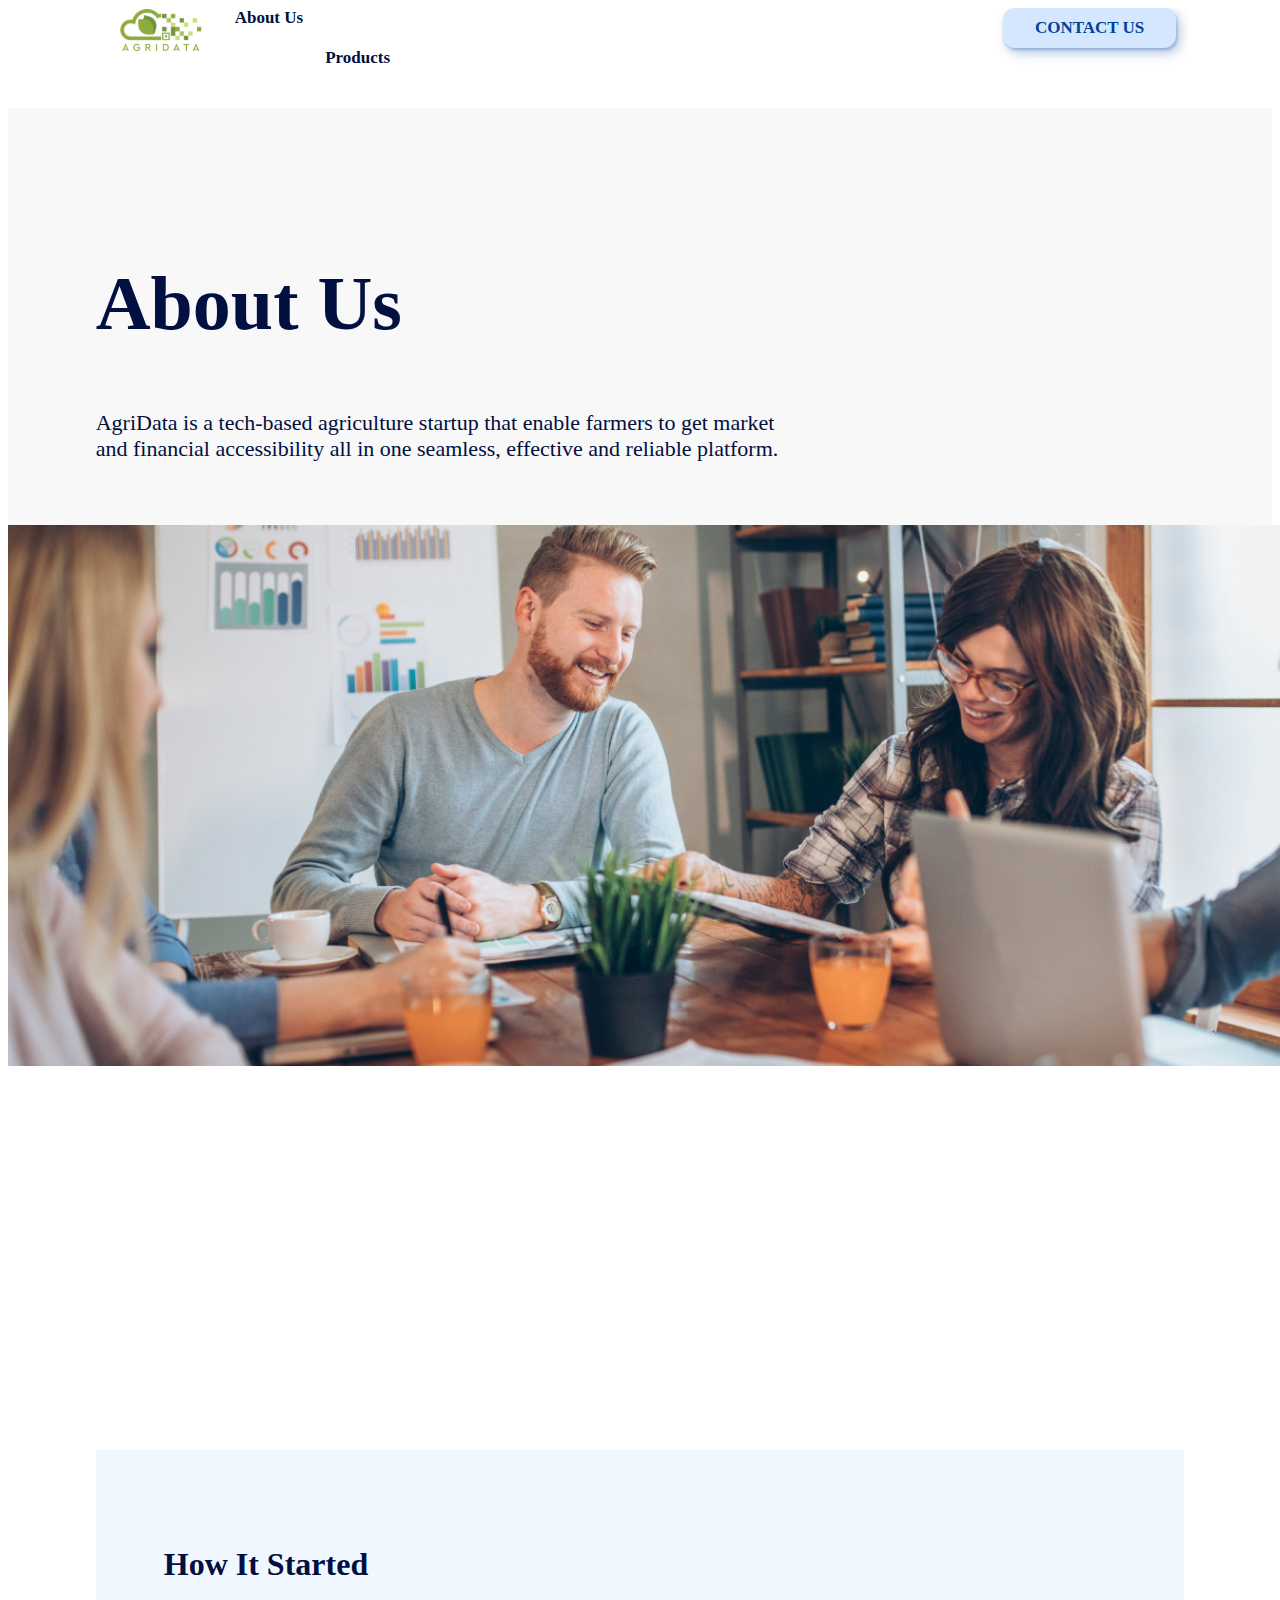
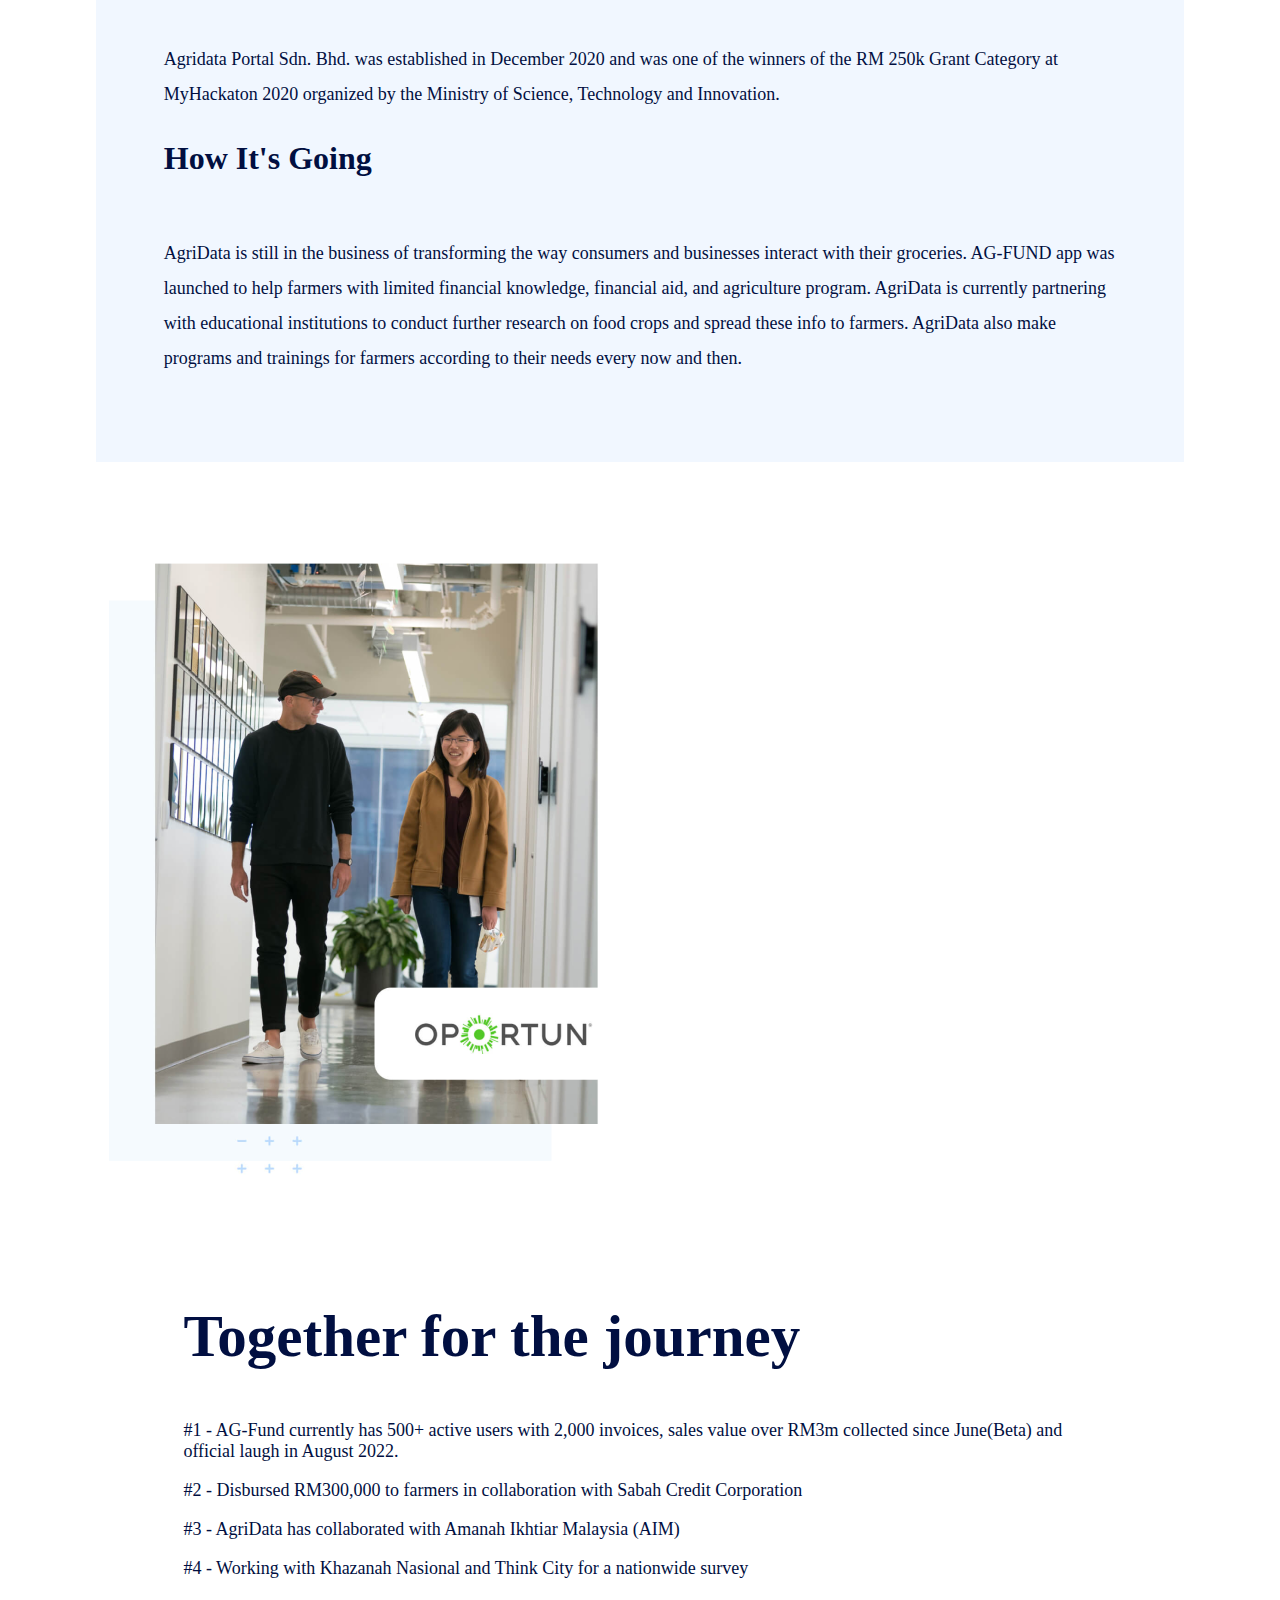
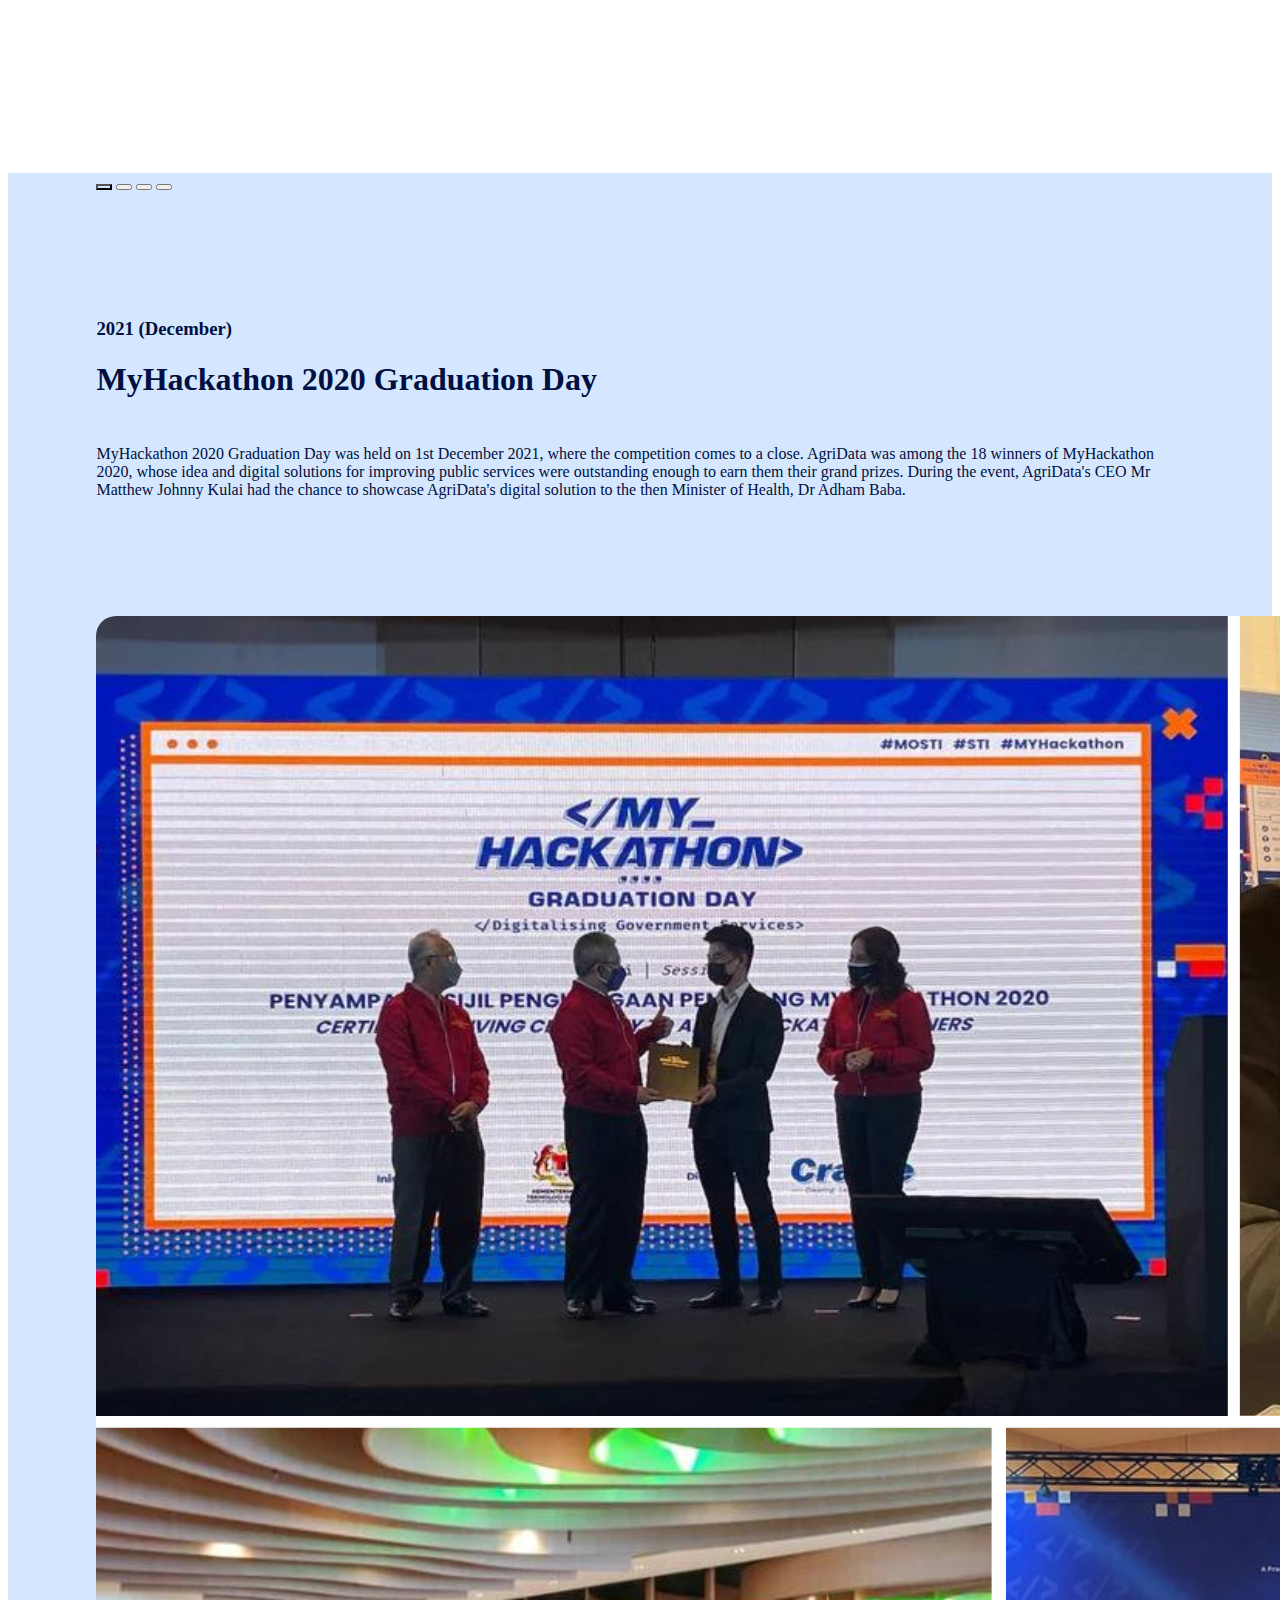
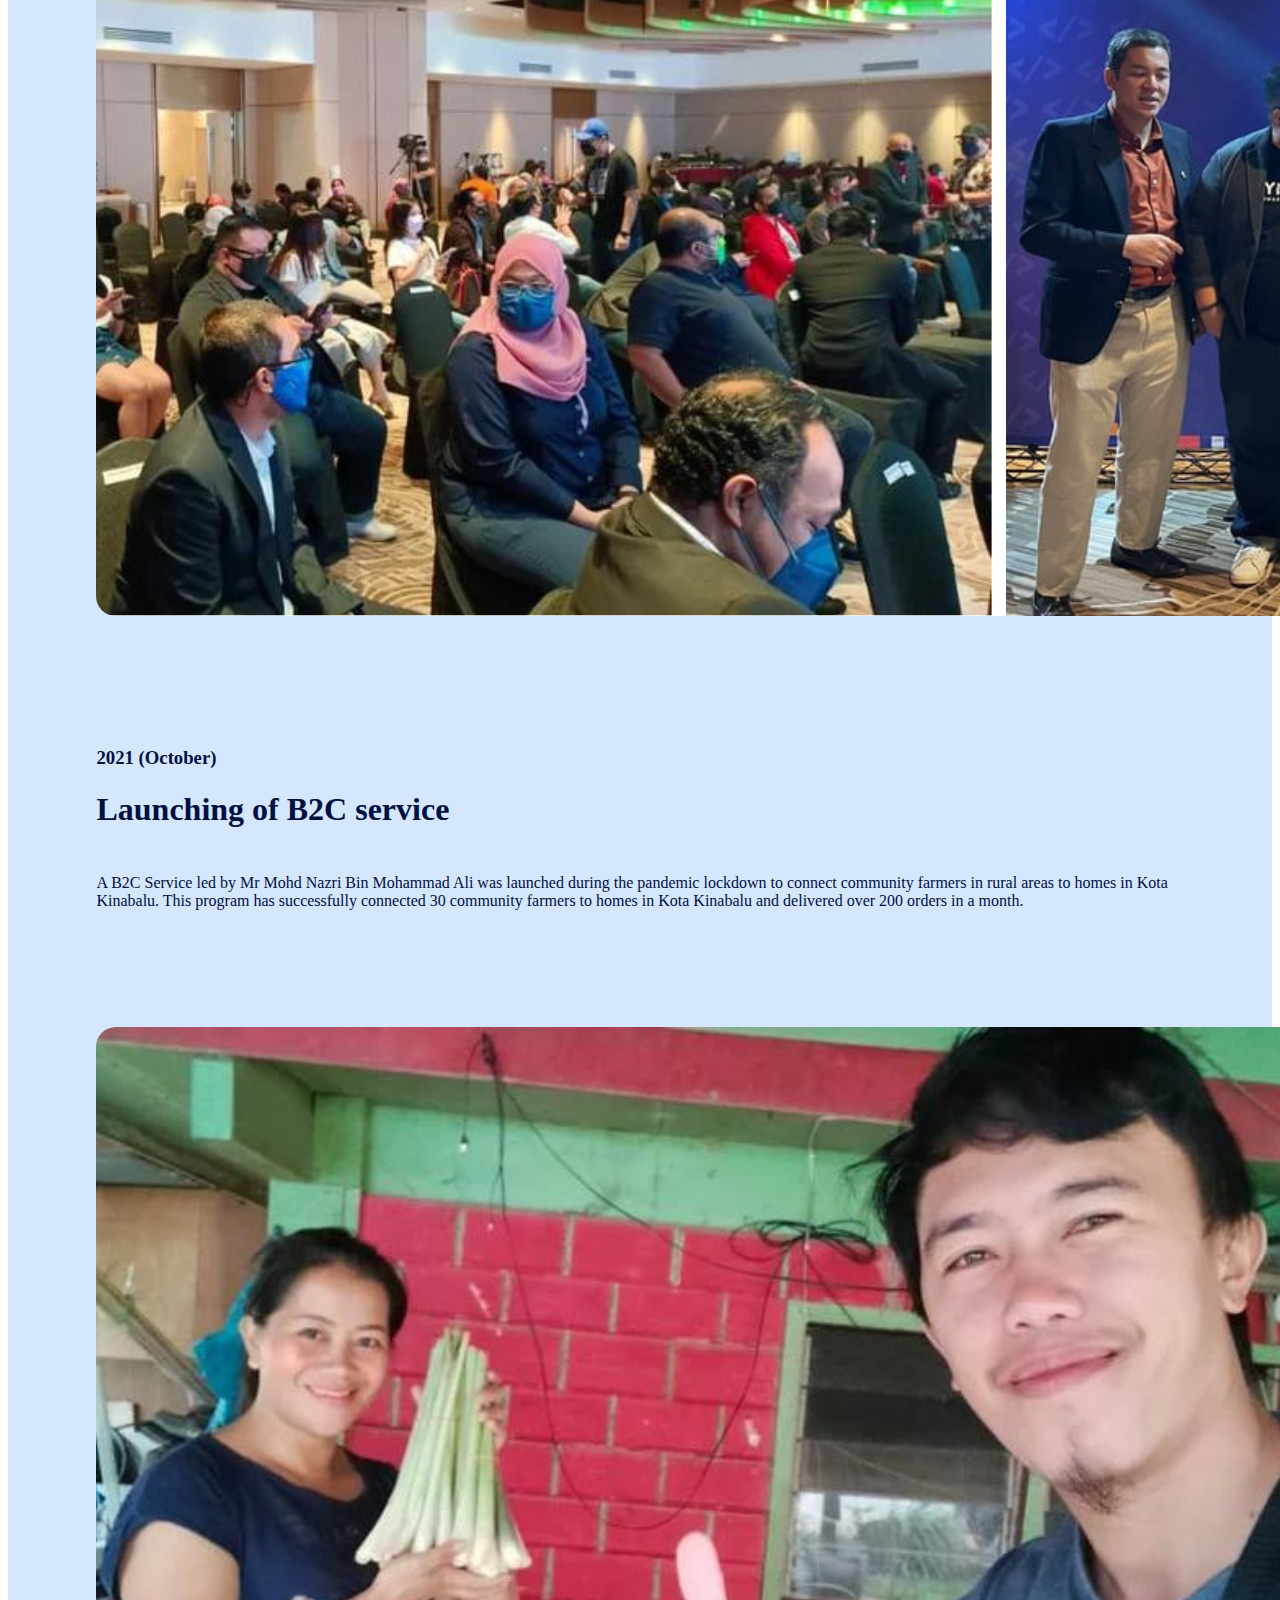
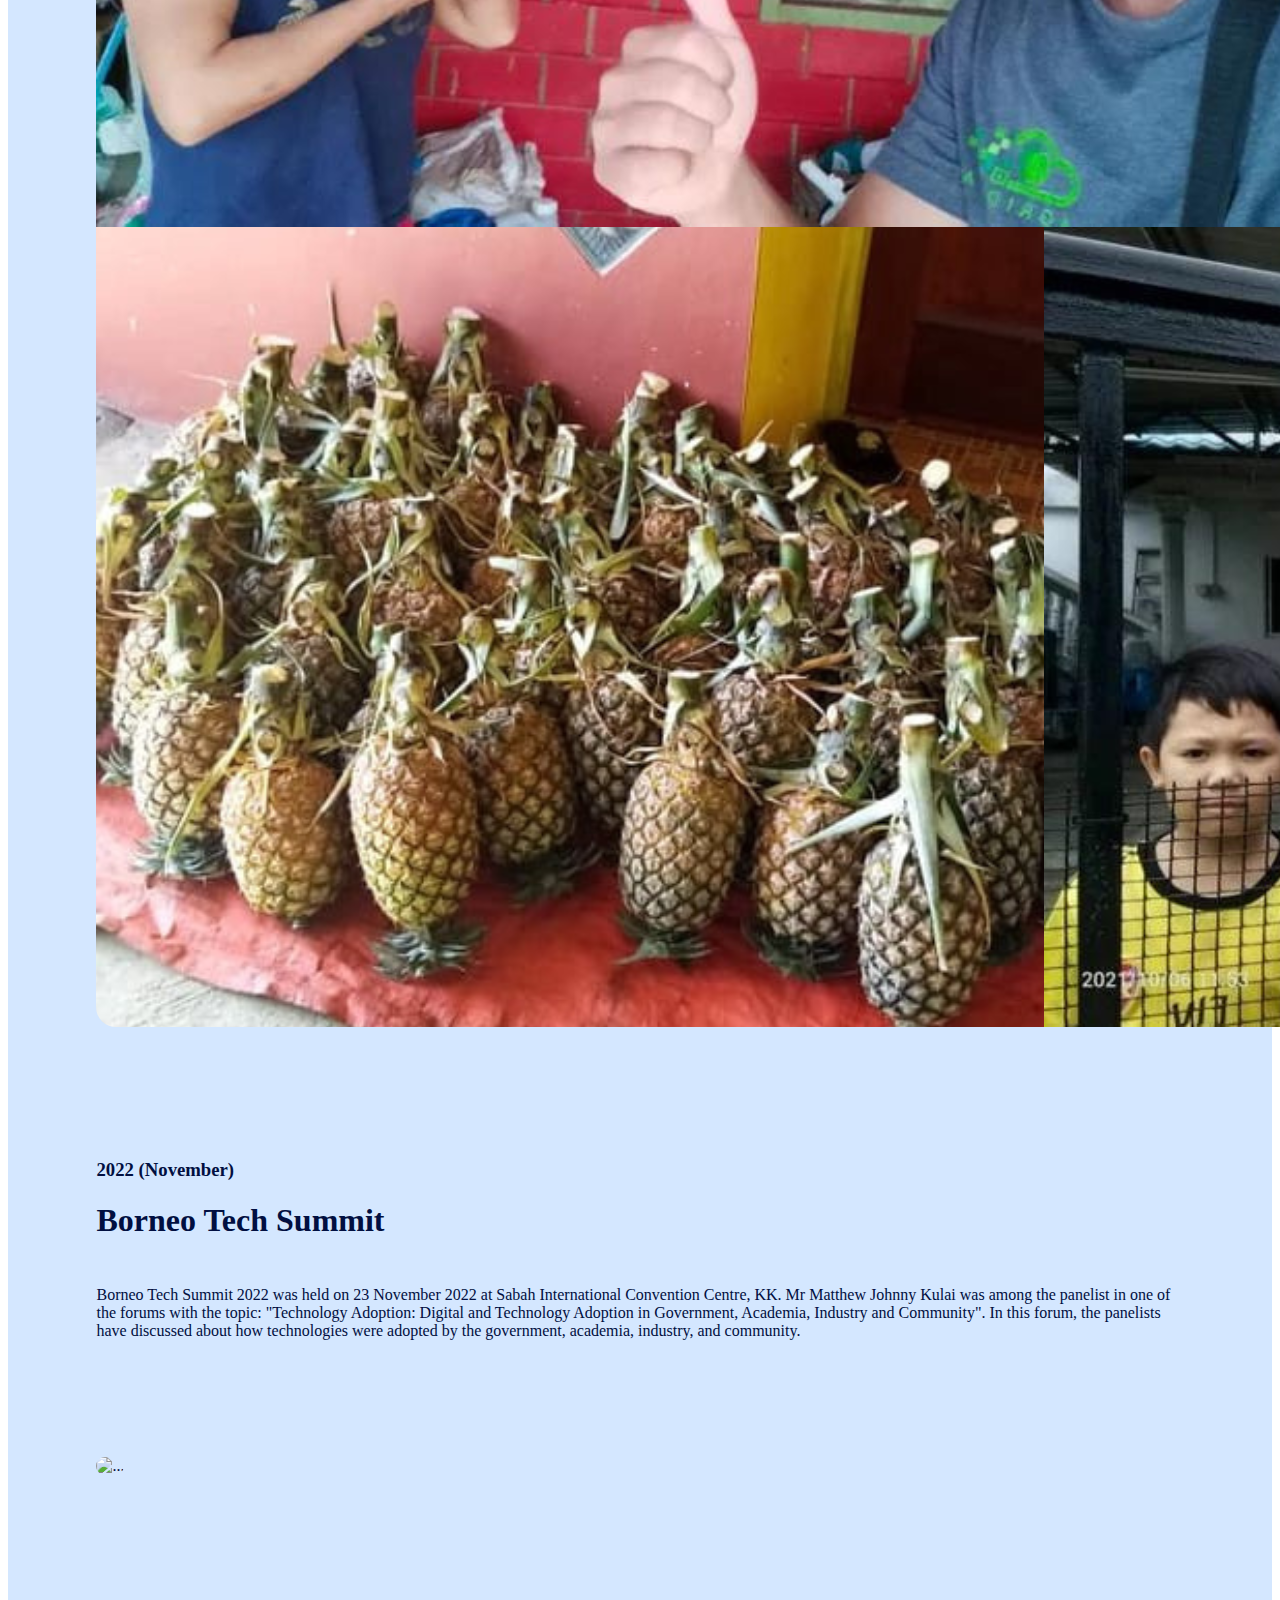
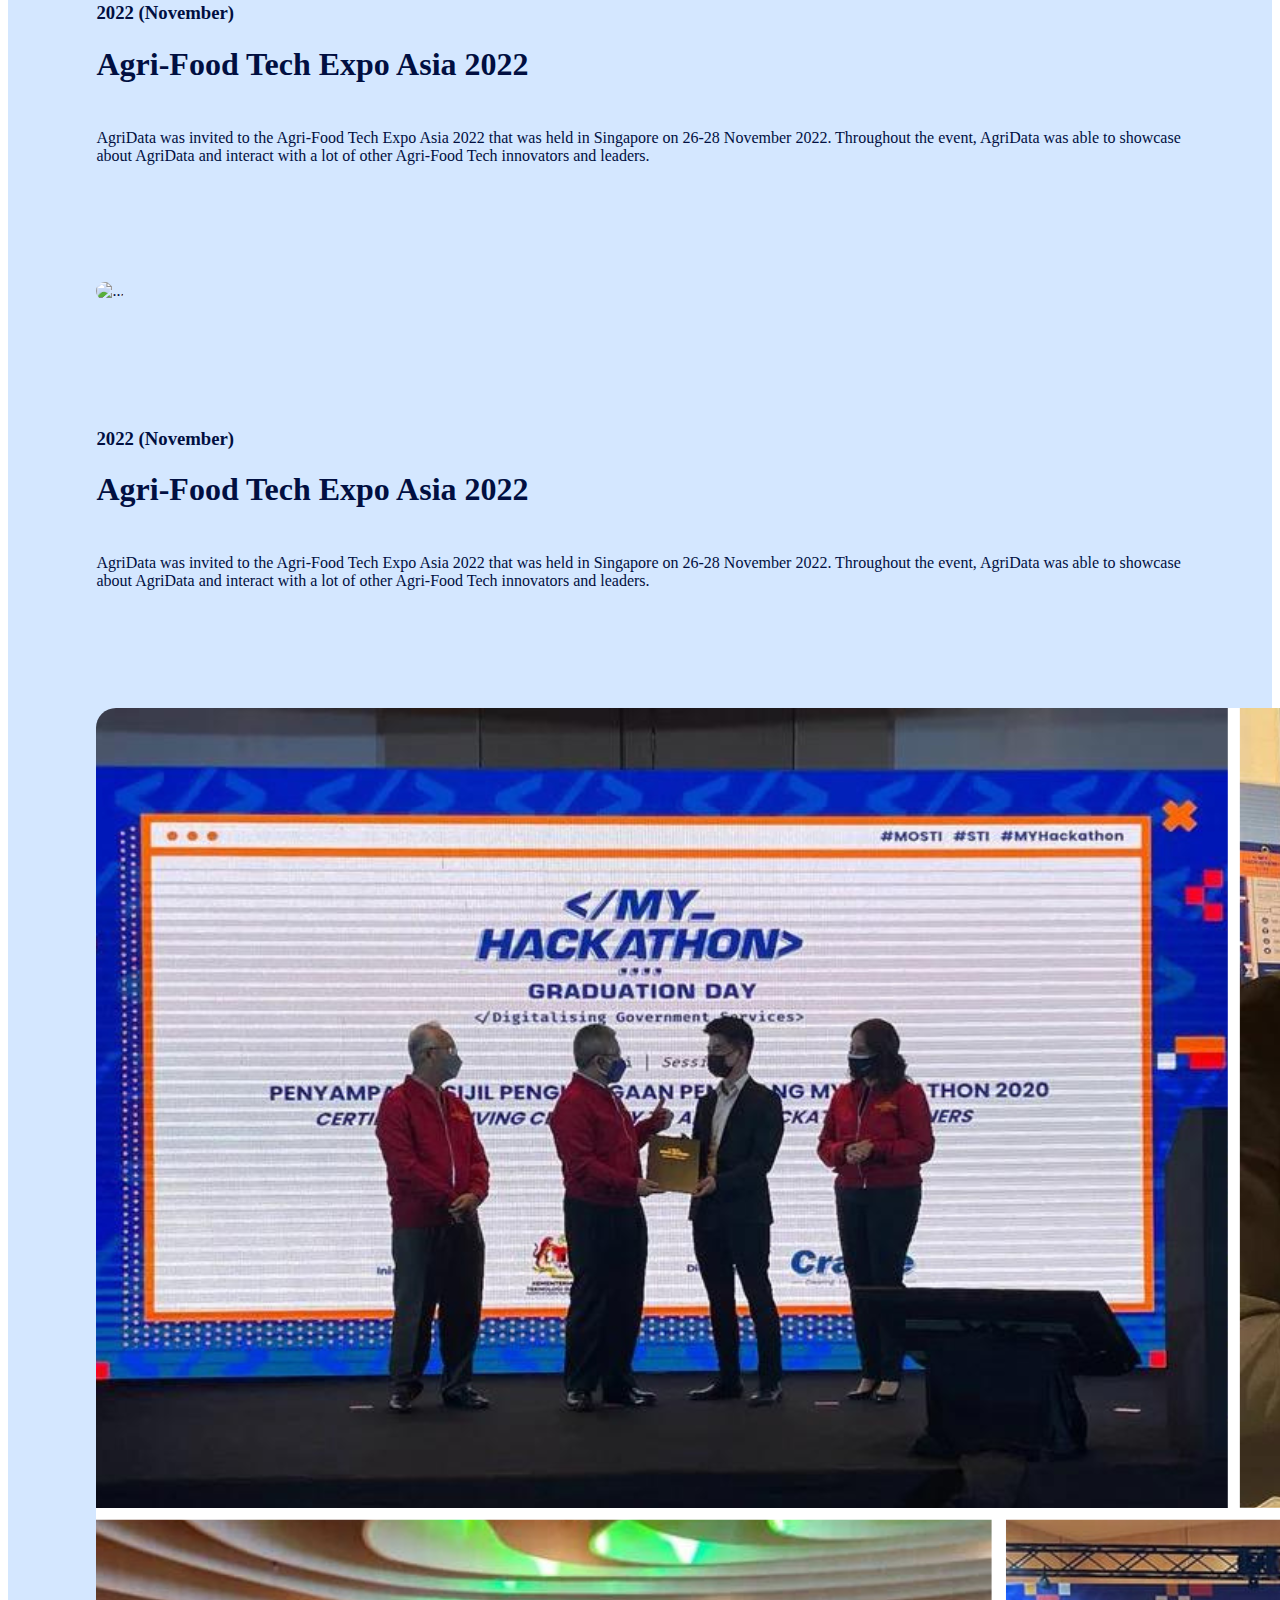
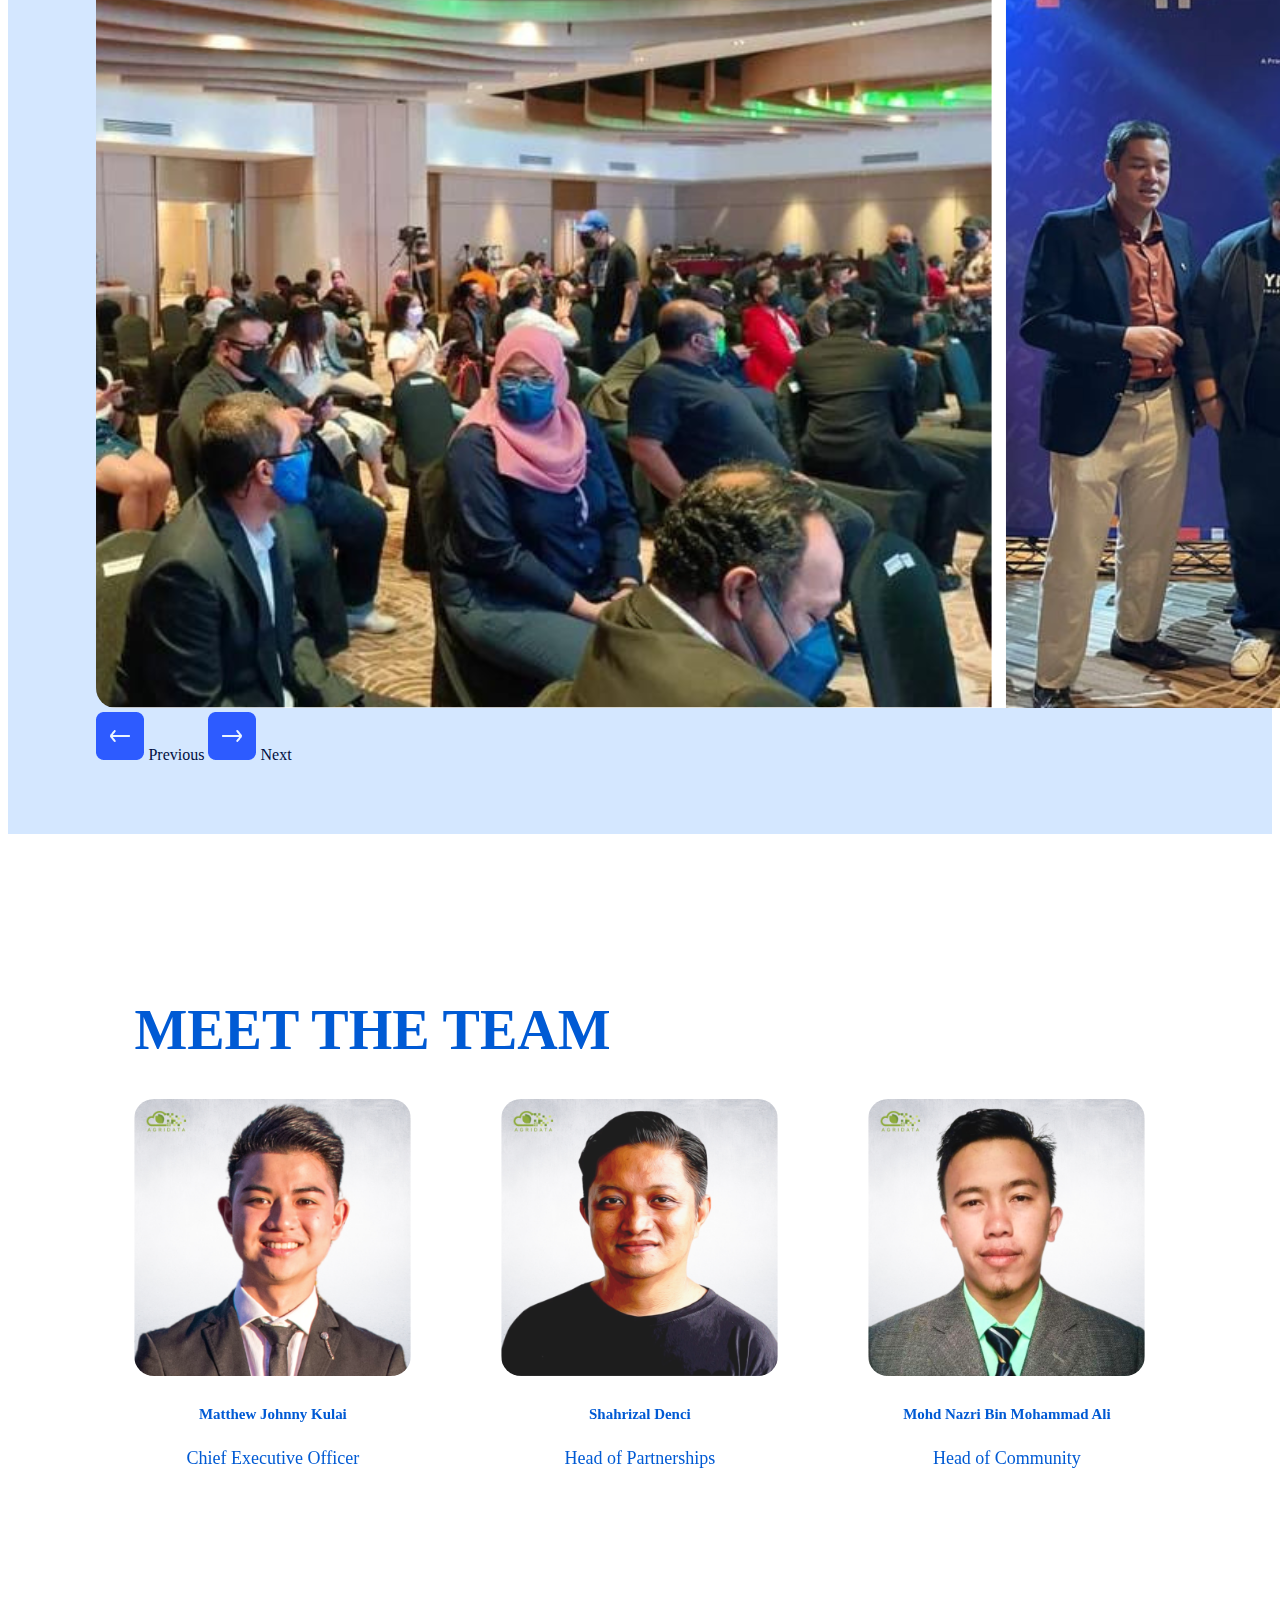
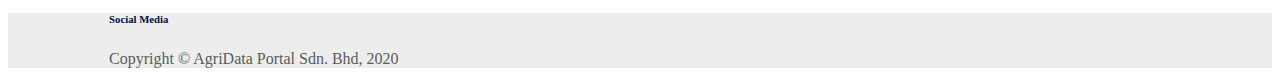
==== about-us.html @ 92a1275a "update about us with slide" ====
<!DOCTYPE html>
<html>

<head>
    <title>About Us</title>
    <link rel="icon" href="./assets/image/favicon.ico"/>
    <meta charset="utf-8">
    <meta name="viewport" content="width=device-width, initial-scale=1, minimum-scale=1, maximum-scale=1">

    <script src="https://ajax.googleapis.com/ajax/libs/jquery/3.6.4/jquery.min.js"></script>
    <link rel="stylesheet" href="./resources/css/app.css">
    <script src="./resources/js/app.js"></script>
    <script src="https://kit.fontawesome.com/b5b3e1c074.js" crossorigin="anonymous"></script>
    <script src="https://cdn.jsdelivr.net/npm/@popperjs/core@2.11.7/dist/umd/popper.min.js"
        integrity="sha384-zYPOMqeu1DAVkHiLqWBUTcbYfZ8osu1Nd6Z89ify25QV9guujx43ITvfi12/QExE"
        crossorigin="anonymous"></script>
    <link href="https://cdn.jsdelivr.net/npm/bootstrap@5.3.0-alpha3/dist/css/bootstrap.min.css" rel="stylesheet"
        integrity="sha384-KK94CHFLLe+nY2dmCWGMq91rCGa5gtU4mk92HdvYe+M/SXH301p5ILy+dN9+nJOZ" crossorigin="anonymous">
    <script src="https://cdn.jsdelivr.net/npm/bootstrap@5.3.0-alpha3/dist/js/bootstrap.min.js"
        integrity="sha384-Y4oOpwW3duJdCWv5ly8SCFYWqFDsfob/3GkgExXKV4idmbt98QcxXYs9UoXAB7BZ"
        crossorigin="anonymous"></script>


    <link rel="stylesheet" href="https://cdn.jsdelivr.net/npm/swiper@9/swiper-bundle.min.css" />
    <script src="https://cdn.jsdelivr.net/npm/swiper@9/swiper-bundle.min.js"></script>

</head>

<body>
    <div class="sticky-top px-0" w3-include-html="./resources/components/nav-bar.html"></div>

    <div style="background-color: #F8F8F8;" class="about-us-top">
        <div class="about-us-header">
            <h2>About Us</h2>
            <p>AgriData is a tech-based agriculture startup that enable farmers to get market and financial accessibility all in one seamless, effective and reliable platform.</p>
        </div>
    </div>

    <div class="about-us-content">
        <img class="position-absolute w-100"
            src="./assets/image/Tech Tech Website in Teal White Navy Gradients Style 1.png">
        <div class="about-us-box">
            <div class="about-us-box-content">
                <div class="row">
                    <div class="col-md-6">
                        <h2>How It Started</h2>
                        <p>Agridata Portal Sdn. Bhd. was established in December 2020 and was one of the winners of the 
                            RM 250k Grant Category at MyHackaton 2020 organized by the Ministry of Science, Technology and Innovation.
                        </p>
                    </div>
                    <div class="col-md-6">
                        <h2>How It's Going</h2>
                        <p>AgriData is still in the business of transforming the way consumers and businesses interact with their groceries.
                            AG-FUND app was launched to help farmers with limited financial knowledge, financial aid, and agriculture program. 
                            AgriData is currently partnering with educational institutions to conduct further research on food crops and spread these info to farmers.
                            AgriData also make programs and trainings for farmers according to their needs every now and then.
                        </p>
                    </div>
                </div>
            </div>
        </div>

        <div class="about-us-journey">
            <div class="row">
                <div class="col-md-6">
                    <img class="w-100 h-auto" src="./assets/image/about-digit-oportun.971e99f9.jpg.png">
                </div>
                <div class="col-md-6 about-us-journey-right">
                    <h2 class="pb-5">Together for the journey</h2>
                    <p class="pb-3">#1 - AG-Fund currently has 500+ active users with 2,000 invoices, sales value over RM3m collected since June(Beta) and official laugh in August 2022.</p>
                    <p class="pb-3">#2 - Disbursed RM300,000 to farmers in collaboration with Sabah Credit Corporation</p>
                    <p class="pb-3">#3 - AgriData has collaborated with Amanah Ikhtiar Malaysia (AIM)</p>
                    <p class="pb-3">#4 - Working with Khazanah Nasional and Think City for a nationwide survey</p>
                </div>
            </div>
        </div>

        <div class="about-us-slide">
            <div id="carouselExampleIndicators" class="carousel slide">
                <div class="carousel-indicators indicator">
                    <button type="button" data-bs-target="#carouselExampleIndicators" data-bs-slide-to="0"
                        class="active" aria-current="true" aria-label="Slide 1"></button>
                    <button type="button" data-bs-target="#carouselExampleIndicators" data-bs-slide-to="1"
                        aria-label="Slide 2"></button>
                    <button type="button" data-bs-target="#carouselExampleIndicators" data-bs-slide-to="2"
                        aria-label="Slide 3"></button>
                    <button type="button" data-bs-target="#carouselExampleIndicators" data-bs-slide-to="3"
                        aria-label="Slide 4"></button>
                </div>
                <div class="carousel-inner">
                    <div class="carousel-item active">
                        <div class="row">
                            <div class="col-md-7 slide-description">
                                <h3 class="">2021 (December)</h3>
                                <h1 class="pt-4">MyHackathon 2020 Graduation Day</h1>
                                <p>MyHackathon 2020 Graduation Day was held on 1st December 2021, where the competition comes to a close. AgriData was among the 18 winners of MyHackathon 2020, 
                                    whose idea and digital solutions for improving public services were outstanding enough to earn them their grand prizes. During the event, AgriData's CEO Mr Matthew Johnny Kulai had the chance 
                                    to showcase AgriData's digital solution to the then Minister of Health, Dr Adham Baba.
                                </p>
                            </div>
                            <div class="col-md-5 my-auto my-auto about-us-slide-img">
                                <img src="./assets/image/card4.png" class="w-100" alt="..." style="border-radius: 20px;">
                            </div>
                        </div>
                    </div>
                    <div class="carousel-item">
                        <div class="row">
                            <div class="col-md-7 slide-description">
                                <h3 class="">2021 (October)</h3>
                                <h1 class="pt-4">Launching of B2C service</h1>
                                <p>A B2C Service led by Mr Mohd Nazri Bin Mohammad Ali was launched during the pandemic lockdown to connect community farmers in rural areas to homes in Kota Kinabalu.
                                    This program has successfully connected 30 community farmers to homes in Kota Kinabalu and delivered over 200 orders in a month.
                                </p>
                            </div>
                            <div class="col-md-5 my-auto about-us-slide-img">
                                <img src="./assets/image/card2.png" class="w-100" alt="..." style="border-radius: 20px;">
                            </div>
                        </div>
                    </div>
                    <div class="carousel-item">
                        <div class="row">
                            <div class="col-md-7 slide-description">
                                <h3 class="">2022 (November)</h3>
                                <h1 class="pt-4">Borneo Tech Summit</h1>
                                <p>Borneo Tech Summit 2022 was held on 23 November 2022 at Sabah International Convention Centre, KK. 
                                    Mr Matthew Johnny Kulai was among the panelist in one of the forums with the topic: 
                                    "Technology Adoption: Digital and Technology Adoption in Government, Academia, Industry and Community". 
                                    In this forum, the panelists have discussed about how technologies were adopted by the government, academia, industry, and community.
                                </p>
                            </div>
                            <div class="col-md-5 my-auto about-us-slide-img">
                                <img src="./assets/image/card1.png" class="w-100" alt="..." style="border-radius: 20px;">
                            </div>
                        </div>
                    </div>
                    <div class="carousel-item">
                        <div class="row">
                            <div class="col-md-7 slide-description">
                                <h3 class="">2022 (November)</h3>
                                <h1 class="pt-4">Agri-Food Tech Expo Asia 2022</h1>
                                <p>AgriData was invited to the Agri-Food Tech Expo Asia 2022 that was held in Singapore on 26-28 November 2022. Throughout the event, 
                                    AgriData was able to showcase about AgriData and interact with a lot of other Agri-Food Tech innovators and leaders. 
                                </p>
                            </div>
                            <div class="col-md-5 my-auto my-auto about-us-slide-img">
                                <img src="./assets/image/card3.png" class="w-100" alt="..." style="border-radius: 20px;">
                            </div>
                        </div>
                    </div>
                    <div class="carousel-item">
                        <div class="row">
                            <div class="col-md-7 slide-description">
                                <h3 class="">2022 (November)</h3>
                                <h1 class="pt-4">Agri-Food Tech Expo Asia 2022</h1>
                                <p>AgriData was invited to the Agri-Food Tech Expo Asia 2022 that was held in Singapore on 26-28 November 2022. Throughout the event, 
                                    AgriData was able to showcase about AgriData and interact with a lot of other Agri-Food Tech innovators and leaders. 
                                </p>
                            </div>
                            <div class="col-md-5 my-auto my-auto about-us-slide-img">
                                <img src="./assets/image/card4.png" class="w-100" alt="..." style="border-radius: 20px;">
                            </div>
                        </div>
                    </div>
                </div>
                <div class="row">
                    <div class="d-flex gap-3 button-arrow">
                        <a class="" type="button" data-bs-target="#carouselExampleIndicators" data-bs-slide="prev">
                            <img src="./assets/image/Button prev.png">
                            <span class="visually-hidden">Previous</span>
                        </a>
                        <a class="" type="button" data-bs-target="#carouselExampleIndicators" data-bs-slide="next">
                            <img src="./assets/image/Button next.png">
                            <span class="visually-hidden">Next</span>
                        </a>
                    </div>
                </div>
            </div>
        </div>

        <div class="about-us-team">
            <h1 style="color: #005AD4" class="text-center fw-bold pb-5">MEET THE TEAM</h1>
            <div class="swiper mySwiper swiper-overflow-visible">
                <div class="swiper-wrapper about-us-card">
                    <div class="swiper-slide">
                        <div class="profile-image">
                            <img src="./assets/image/3 1.png">                           
                            <div class="profile-overlay"></div>
                            <div class="profile-social">
                                <a href="https://www.linkedin.com/in/matthew-agridata/" class="icon social-media-icon" title="LinkedIn">
                                    <i class="fa fa-linkedin"></i>
                                </a>
                                <a href="https://www.facebook.com/matthew.johnnykulai" class="icon social-media-icon" title="Facebook">
                                    <i class="fa fa-facebook"></i>
                                </a>
                                <a href="https://www.instagram.com/matthewkulai/" class="icon social-media-icon" title="Instagram">
                                    <i class="fa fa-instagram"></i>
                                </a>
                            </div>
                        </div>
                        <h5 class="fw-bold pt-4">Matthew Johnny Kulai</h5>
                        <p>Chief Executive Officer</p>
                    </div>
                    <div class="swiper-slide">
                        <div class="profile-image">
                            <img src="./assets/image/6 1.png">
                            <div class="profile-overlay"></div>
                            <div class="profile-social">
                                <a href="https://www.linkedin.com/in/shahrizal-denci-0ab4841b4/" class="icon social-media-icon" title="LinkedIn">
                                    <i class="fa fa-linkedin"></i>
                                </a>
                                <a href="https://www.facebook.com/shahrizal.denci" class="icon social-media-icon" title="Facebook">
                                    <i class="fa fa-facebook"></i>
                                </a>
                                <a href="https://www.instagram.com/shahrizaldenci/" class="icon social-media-icon" title="Instagram">
                                    <i class="fa fa-instagram"></i>
                                </a>
                                <a href="https://twitter.com/DenciShahrizal" class="icon social-media-icon" title="Twitter">
                                    <i class="fa fa-twitter"></i>
                                </a>
                            </div>
                        </div>
                        <h5 class="fw-bold pt-4">Shahrizal Denci</h5>
                        <p>Head of Partnerships</p>
                    </div>
                    <div class="swiper-slide">
                        <div class="profile-image">
                            <img src="./assets/image/2 2.png">
                            <div class="profile-overlay"></div>
                            <div class="profile-social">
                                <a href="https://www.linkedin.com/in/nazriagridata/" class="icon social-media-icon" title="LinkedIn">
                                    <i class="fa fa-linkedin"></i>
                                </a>
                                <a href="https://www.facebook.com/nazri.oraitnopo" class="icon social-media-icon" title="Facebook">
                                    <i class="fa fa-facebook"></i>
                                </a>
                                <a href="https://www.instagram.com/nazrioraitnopo/" class="icon social-media-icon" title="Instagram">
                                    <i class="fa fa-instagram"></i>
                                </a>
                            </div>
                        </div>
                        <h5 class="fw-bold pt-4">Mohd Nazri Bin Mohammad Ali</h5>
                        <p>Head of Community</p>
                    </div>
                    <div class="swiper-slide">
                        <div class="profile-image">
                            <img src="./assets/image/7 1.png">
                            <div class="profile-overlay"></div>
                            <div class="profile-social">
                                <a href="https://www.linkedin.com/in/najib-mohammad-86b20a14b/" class="icon social-media-icon" title="LinkedIn">
                                    <i class="fa fa-linkedin"></i>
                                </a>
                                <a href="https://www.facebook.com/najib.muhammad.7" class="icon social-media-icon" title="Facebook">
                                    <i class="fa fa-facebook"></i>
                                </a>
                                <a href="https://www.instagram.com/najib_muhd90/" class="icon social-media-icon" title="Instagram">
                                    <i class="fa fa-instagram"></i>
                                </a>
                            </div>
                        </div>
                        <h5 class="fw-bold pt-4">Najib Mohammad</h5>
                        <p>Head of Community</p>
                    </div>
                    <div class="swiper-slide">
                        <div class="profile-image">
                            <img src="./assets/image/1 1.png">
                            <div class="profile-overlay"></div>
                            <div class="profile-social">
                                <a href="https://www.linkedin.com/in/natashagranada/" class="icon social-media-icon" title="LinkedIn">
                                    <i class="fa fa-linkedin"></i>
                                </a>
                                <a href="https://www.facebook.com/natashagranada5" class="icon social-media-icon" title="Facebook">
                                    <i class="fa fa-facebook"></i>
                                </a>
                                <a href="https://www.instagram.com/tashagranada/" class="icon social-media-icon" title="Instagram">
                                    <i class="fa fa-instagram"></i>
                                </a>
                            </div>
                        </div>
                        <h5 class="fw-bold pt-4">Natasha Granada</h5>
                        <p>Head of Product Development</p>
                    </div>
                </div>
            </div>
        </div>
    </div>
</body>

<div w3-include-html="./resources/components/footer.html"></div>

<script>
    includeHTML();
    swiper();
    topNav();
</script>

</html>
---- resources/css/app.css ----
@import url('https://fonts.cdnfonts.com/css/poppins');


* {
    font-family: 'Poppins';
    color: #010F41;
}

a {
    text-decoration: none;
}

ul {
    list-style-type: none;
    padding: 0;
}

.bg-lightblue {
    background: #80B6FF;
}

.bg-blue-gradient-1 {
    background: #A7CCFF;
}

.bg-blue-gradient-2 {
    background: #CAE0FF;
}

.bg-blue-gradient-3 {
    background: #D4E7FF;
}

.bg-blue-gradient-4 {
    background: #EBF4FF;
}

/*-----------------------
        nav bar
----------------------*/

.topnav {
    overflow: hidden;
    background-color: #FFFFFF;
    padding-right: 7.57%;
    padding-left: 7.57%;
    height: 100px;
    position: sticky;
    position: -webkit-sticky;
}

.topnav:hover {
    box-shadow: 0px 4px 25px rgba(0, 0, 0, 0.15);
}

.topnav a {
    float: left;
    display: flex;
    align-items: center;
    color: #010F41;
    text-align: center;
    padding-left: 16px;
    padding-right: 16px;
    text-decoration: none;
    font-size: 17px;
    font-weight: 600;
}

/* .active {
    background-color: #04AA6D;
    color: white;
} */

.topnav .icon {
    display: none;
}

.drpdown {
    float: left;
    overflow: hidden;
    height: 100%;

}

.dropbtn {
    font-size: 17px;
    border: none;
    outline: none;
    color: #010F41;

    background-color: inherit;
    font-family: inherit;
    margin: 0;
    height: 100%;
    font-weight: 600;
}

.drpdown-content {
    display: none;
    position: absolute;
    left: 0;
    background-color: #FFFFFF;
    min-width: 100%;
    box-shadow: 0px 3px 7px rgba(0, 66, 155, 0.3), 0px 16px 20px rgba(0, 66, 155, 0.2);
    z-index: 1;
    height: 80px;
    /* align-content: center; */
}

.nav-items-list {
    display: flex;
    justify-content: center;
}

/* .nav-items-list a {
    padding-left: 15px;
    padding-right: 15px;
} */

/* .items-list a{
    text-align: start;
    width: 200px;
} */

.drpdown-content a {
    color: #010F41;
    padding: 12px 16px;
    text-decoration: none;
    display: flex;
    flex-direction: row;
}

/* .topnav a:hover,
.drpdown:hover .dropbtn{
    border-bottom: 2px solid #005AD4;
} */
.hover:hover {
    border-bottom: 2px solid #005AD4;
}

.drpdown-content a:hover {
    background-color: #ddd;
    color: black;
}

.drpdown:hover .drpdown-content {
    display: block;
}

.dropbtn:hover .fa-caret-down:before {
    content: '\f0d8'
}

.nav-right-menu {
    float: right;
    height: 100%;
}

.toggle a {}

.toggle i {
    font-size: 30px
}

.get-started {
    float: left;
    display: flex;
    align-items: center;
}

.get-started a {
    padding: 10px 32px;
    color: #00429B;
}

.get-started-btn {

    background-color: #D4E7FF;
    border-radius: 12px;
    display: flex;
    align-items: center;
    box-shadow: 1px 2px 3px rgba(0, 66, 155, 0.25), 4px 5px 12px rgba(0, 66, 155, 0.3);

}

.get-started-btn:hover {
    background: #005AD4;
    color: #FFFFFF;
}

.margin-right {
    margin-right: 10px;
}


/*----------------------------*/

.header-container {
    display: flex;
    flex-direction: column;
    align-items: flex-start;
    padding: 0px;
    gap: 25px;

    position: absolute;
    width: 541px;
    left: 100px;
    top: 189px;
}

.collab-container {
    display: flex;
    flex-direction: row;
    justify-content: center;
    align-items: center;
    padding: 0px;
    gap: 29px;

    position: absolute;
    width: 446px;
    height: 28px;
    left: 99px;
    top: 716px;
}

.feature-container {
    background: #D4E7FF;
}

.feature-container::-webkit-scrollbar {
    display: none;
}

.tool-info {
    background: #00429B;
    color: white;
}

.feature-list {
    display: flex;
    flex-direction: row;
    align-items: center;
    padding: 0px;
    gap: 126px;

    width: 1113px;
    height: 34px;
    overflow-x: scroll;
    overflow: hidden;


    /* Inside auto layout */

    flex: none;
    order: 1;
    flex-grow: 0;
}

/* .big-title {
    font-weight: 600;
    font-size: 70px;
    line-height: 100px;
    color: #010F41;
}

.medium-title {
    font-weight: 600;
    font-size: 48px;
    line-height: 70px;
} 

.small-title {
    font-weight: 600;
    font-size: 32px;
    line-height: 40px;
} */

.text {
    font-weight: 500;
    font-size: 22px;
    line-height: 26px;
    color: #010F41;

    order: 1;
    flex-grow: 0;
}

.dark-btn {
    display: flex;
    flex-direction: row;
    justify-content: center;
    align-items: center;
    padding: 12px 32px;
    height: 48px;
    background: #00429B;
    border-radius: 12px;
    border: none;
    box-shadow: 1px 2px 3px rgba(0, 66, 155, 0.25), 4px 5px 12px rgba(0, 66, 155, 0.3);
    color: #FFFFFF;
}

.dark-btn:hover {
    color: #00429B;
    background: #D4E7FF;
}

.light-btn {
    font-style: normal;
    font-weight: 700;
    font-size: 16px;
    line-height: 24px;
    background: #D4E7FF;
    border-radius: 12px;
    color: #00429B;
    padding: 10px 32px;
    border: none;
}

.agridata-logo {
    width: 83px;
    height: 44px;
}

.tech-image {
    position: absolute;
    width: 577px;
    height: 577px;
    left: 762px;
    top: 189px;
}


.white-text {
    color: #EBF4FF;
}

.blurred {
    font-weight: 500;
    font-size: 16px;
    line-height: 20px;

    color: #8F8F8E;
}

.d-table {
    display: table !important;
}

.marquee {
    overflow-x: hidden;
}

.marquee-body {
    display: flex;
    flex-wrap: nowrap;
    white-space: nowrap;
    min-width: 100%;
}

.marquee-section {
    display: flex;
    flex-shrink: 0;
    align-items: center;
    overflow: hidden;
}

.marquee-hover-pause:hover * {
    -webkit-animation-play-state: paused;
    animation-play-state: paused;
}

.animation-marquee-10 {
    -webkit-animation: marquee 10s linear infinite;
    animation: marquee 10s linear infinite;
}

.animation-marquee-20 {
    -webkit-animation: marquee 20s linear infinite;
    animation: marquee 20s linear infinite;
}

.animation-marquee-30 {
    -webkit-animation: marquee 30s linear infinite;
    animation: marquee 30s linear infinite;
}

.animation-marquee-40 {
    -webkit-animation: marquee 40s linear infinite;
    animation: marquee 40s linear infinite;
}

.animation-marquee-50 {
    -webkit-animation: marquee 50s linear infinite;
    animation: marquee 50s linear infinite;
}

.animation-marquee-60 {
    -webkit-animation: marquee 60s linear infinite;
    animation: marquee 60s linear infinite;
}

.animation-marquee-70 {
    -webkit-animation: marquee 70s linear infinite;
    animation: marquee 70s linear infinite;
}

.animation-marquee-80 {
    -webkit-animation: marquee 80s linear infinite;
    animation: marquee 80s linear infinite;
}

.animation-marquee-90 {
    -webkit-animation: marquee 90s linear infinite;
    animation: marquee 90s linear infinite;
}

.animation-marquee-100 {
    -webkit-animation: marquee 100s linear infinite;
    animation: marquee 100s linear infinite;
}

@-webkit-keyframes marquee {
    0% {
        transform: translateZ(0);
    }

    to {
        transform: translate3d(-100%, 0, 0);
    }
}

@keyframes marquee {
    0% {
        transform: translateZ(0);
    }

    to {
        transform: translate3d(-100%, 0, 0);
    }
}

.bg-overlay-sides-white-to-transparent {
    position: relative;
}

.bg-overlay-sides-white-to-transparent:before {
    content: "";
    display: block;
    position: absolute;
    width: 20%;
    height: 100%;
    left: 0;
    top: 0;
    bottom: 0;
    background: linear-gradient(90deg,
            #D4E7FF,
            #d4e7ff7d,
            hsla(0, 0%, 10%, 0));
    z-index: 10;
}

.bg-overlay-sides-white-to-transparent:after {
    content: "";
    display: block;
    position: absolute;
    width: 20%;
    height: 100%;
    right: 0;
    top: 0;
    bottom: 0;
    background: linear-gradient(90deg,
            hsla(0, 0%, 10%, 0),
            #d4e7ff7d,
            #D4E7FF);
    z-index: 10;
}

.btn-payment {
    box-sizing: border-box;
    left: 139.67px;
    top: 0px;
    background: rgba(255, 255, 255, 0.5);
    border: 0.663566px solid #FFFFFF;
    box-shadow: 1.25926px 2.51852px 3.77778px rgba(0, 66, 155, 0.25), 5.03704px 6.2963px 15.1111px rgba(0, 66, 155, 0.3);
    border-radius: 5.03704px;
    padding: 5px;
    text-decoration: none;
    pointer-events: none;
}

.btn-payment-text {
    font-family: 'Poppins';
    font-style: normal;
    font-weight: 600;
    font-size: 1rem;
    text-transform: uppercase;
    color: #8F8F8E;
}

.btn-payment-orb {
    border: 2px solid #8F8F8E;
    border-radius: 50%;
    display: inline-block;
    margin: 1px;
    padding: 6px;
    position: relative;
    height: 8px;
    width: 8px;
    top: 0.15rem;
}

.btn-payment-active {
    box-sizing: border-box;
    left: 139.67px;
    top: 0px;
    background: #FFFFFF;
    border: 1.25926px solid #00429B;
    box-shadow: 1.25926px 2.51852px 3.77778px rgba(0, 66, 155, 0.25), 5.03704px 6.2963px 15.1111px rgba(0, 66, 155, 0.3);
    border-radius: 5.03704px;
    padding: 5px;
    text-decoration: none;
    pointer-events: none;
}

.btn-payment-orb-active {
    background-color: #FFFFFF;
    border: 2px solid #00429B;
    border-radius: 50%;
    display: inline-block;
    margin: 1px;
    padding: 6px;
    position: relative;
    height: 8px;
    width: 8px;
    top: 0.15rem;
}

.btn-payment-orb-active::after {
    background-color: #00429B;
    border-radius: 50%;
    content: " ";
    height: 8px;
    width: 8px;
    left: 2px;
    top: 2.15px;
    position: absolute;
}

.btn-payment-text-active {
    font-family: 'Poppins';
    font-style: normal;
    font-weight: 600;
    font-size: 1rem;
    text-transform: uppercase;
    color: #00429B;
}

.img-box {
    background: rgba(255, 255, 255, 0.5);
    border: 0.663566px solid #FFFFFF;
    box-shadow: 2px 3px 7px rgba(0, 66, 155, 0.3), 10px 16px 20px rgba(0, 66, 155, 0.2);
    border-radius: 10px;
}

.report {
    position: relative;
    z-index: 0;
}

.report-2 {
    position: absolute;
    top: -70px;
    z-index: 1;
}

.report-arrow-icon {
    display: flex;
    flex-direction: row;
    justify-content: center;
    align-items: center;
    padding: 8px;
    background: #EFEFEF;
    box-shadow: 1px 2px 3px rgba(0, 66, 155, 0.25), 4px 5px 12px rgba(0, 66, 155, 0.3);
    border-radius: 8px;
    border: none;
    z-index: 10;
}

.report-pagination {
    width: 13.9px;
    height: 13.9px;
    background: #FFFFFF;
    opacity: 0.5;
    border-radius: 50%;
}

.report-pagination-active {
    width: 13.9px;
    height: 13.9px;
    background: #005AD4;
    border-radius: 50%;
}

.text-box-1 {
    display: flex;
    flex-direction: column;
    align-items: flex-start;
    padding: 30px;
    gap: 30px;
    width: 485px;
    height: 565px;
    border: 2px solid #2A85FF;
}

.text-box-2 {
    display: flex;
    flex-direction: column;
    align-items: flex-start;
    padding: 30px;
    box-sizing: border-box;
    height: 391px;
    background: #2A85FF;
    border: 1px solid #2A85FF;
    border-radius: 20px;
}

.btn-green {
    display: flex;
    flex-direction: row;
    justify-content: center;
    align-items: center;
    padding: 12px 32px;
    color: #fff;

    font-weight: 600;
    width: 224px;
    height: 48px;
    background: #ADC762;
    border-radius: 12px;
    border: 1px solid #FFF;
    box-shadow: 4px 5px 5px 0px #ffffff30;
}

.btn-green:hover {
    background: #bcd17f;

}

.sec-nav-btn-active {
    font-style: normal;
    font-weight: 700;
    font-size: 16px;
    line-height: 24px;
    background: #D4E7FF;
    border-radius: 12px;
    color: #00429B;
    padding: 10px 32px;
    border: none;
}

.sec-nav-btn {
    font-style: normal;
    font-weight: 700;
    font-size: 16px;
    background: #005AD4;
    border-radius: 12px;
    color: #FFFFFF;
    padding: 5px 25px;
    border: none;
    text-decoration: none;
}

.active{
    color: #00429B;
    background: #D4E7FF;
}

.learn-more {
    text-decoration: underline;
    font-weight: 600;
    color: #010F41;
}

.learn-more:hover {
    color: #2A85FF;
    text-decoration: underline;
}

/*-------------------------
        Footer section
--------------------------*/

.footer-section {
    padding-left: 7%;
    padding-right: 1%;
}

.footer-social {
    font-size: 20px;
}

.bottom-footer {
    padding-left: 7%;
    padding-right: 7%;
}

.bottom-footer span {
    color: #5C5C5C;
}

.bottom-footer a {
    color: #5C5C5C;
    justify-items: flex-end;
    text-decoration: none;
}

.carousel-rotate {
    display: flex;
    flex-direction: column;
    flex-wrap: wrap;
    height: 350px;
    padding: 0px !important;
    overflow: hidden;
    width: 100%;
}

.carousel-1 {
    width: 32%;
    height: 100%;
    object-fit: cover;
    border-radius: 15px;
    order: 0;
}

.carousel-2 {
    width: 32%;
    height: 45%;
    object-fit: cover;
    border-radius: 15px;
    padding-bottom: 12px;
    order: 1;
}

.carousel-3 {
    width: 32%;
    height: 55%;
    object-fit: cover;
    border-radius: 15px;
    order: 2;
}

.carousel-4 {
    width: 32%;
    height: 30%;
    object-fit: cover;
    border-radius: 15px;
    padding-bottom: 12px;
    order: 3;
}

.carousel-5 {
    width: 32%;
    height: 70%;
    object-fit: cover;
    border-radius: 15px;
    order: 4;
}

/* 31524 */
.single-slide[data-order="1"] {
    width: 32%;
    height: 100%;
    object-fit: cover;
    border-radius: 15px;
    order: 1;
    /* animation: myfirst 5s 1;
    animation-direction: normal; */
}

@keyframes myfirst {
    0% {
        transform: translate(0, 0);
    }

    25% {
        height: 55%;
        padding-bottom: 0px;
        transform: translate(104%, 82%);
    }

    50% {
        height: 55%;
        padding-bottom: 0px;
        transform: translate(104%, 82%);
    }

    75% {
        height: 55%;
        padding-bottom: 0px;
        transform: translate(104%, 82%);
    }

    100% {
        height: 55%;
        padding-bottom: 0px;
        transform: translate(104%, 82%);
    }
}

/* Middle slide */
.single-slide[data-order="2"] {
    width: 32%;
    height: 45%;
    object-fit: cover;
    border-radius: 15px;
    padding-bottom: 12px;
    order: 2;

    /* animation: mysecond 5s 1;
    animation-direction: normal; */
}


@keyframes mysecond {
    0% {
        transform: translateX(0);
    }

    25% {
        height: 104%;
        padding-bottom: 0px;
        transform: translate(-100%, 0);
    }

    50% {
        height: 104%;
        padding-bottom: 0px;
        transform: translate(-100%, 0);
    }

    75% {
        height: 104%;
        padding-bottom: 0px;
        transform: translate(-100%, 0);
    }

    100% {
        height: 104%;
        padding-bottom: 0px;
        transform: translate(-100%, 0);
    }
}

/* Right slide*/
.single-slide[data-order="3"] {
    width: 32%;
    height: 55%;
    object-fit: cover;
    border-radius: 15px;
    order: 3;

    /* animation: mythird 5s 1;
    animation-direction: normal; */
}

@keyframes mythird {
    0% {
        transform: translateX(0);
    }

    25% {
        height: 70%;
        padding-bottom: 0px;
        transform: translate(10%, 43%);
    }

    50% {
        height: 70%;
        padding-bottom: 0px;
        transform: translate(10%, 43%);
    }

    75% {
        height: 70%;
        padding-bottom: 0px;
        transform: translate(10%, 43%);
    }

    100% {
        height: 70%;
        padding-bottom: 0px;
        transform: translate(10%, 43%);
    }
}

.single-slide[data-order="4"] {
    width: 32%;
    height: 30%;
    object-fit: cover;
    border-radius: 15px;
    padding-bottom: 12px;
    order: 4;

    /* animation: myfourth 5s 1;
    animation-direction: normal; */
}

@keyframes myfourth {
    0% {
        transform: translateX(0);
    }

    25% {
        height: 45%;
        padding-bottom: 0px;
        transform: translate(-195%, 0);
    }

    50% {
        height: 45%;
        padding-bottom: 0px;
        transform: translate(-195%, 0);
    }

    75% {
        height: 45%;
        padding-bottom: 0px;
        transform: translate(-195%, 0);
    }

    100% {
        height: 45%;
        padding-bottom: 0px;
        transform: translate(-195%, 0);
    }
}

.single-slide[data-order="5"] {
    width: 32%;
    height: 70%;
    object-fit: cover;
    border-radius: 15px;
    order: 5;

    /* animation: myfifth 5s 1;
    animation-direction: normal; */
}

@keyframes myfifth {
    0% {
        height: 30%;
        transform: translateX(0);
    }

    25% {
        height: 30%;
        padding-bottom: 0px;
        transform: translate(-90%, -150%);
    }

    50% {
        height: 30%;
        padding-bottom: 0px;
        transform: translate(-90%, -150%);
    }

    75% {
        height: 30%;
        padding-bottom: 0px;
        transform: translate(-90%, -150%);
    }

    100% {
        height: 30%;
        padding-bottom: 0px;
        transform: translate(-90%, -150%);
    }
}

.f-w-24 {
    width: 6rem !important;
}


/*------------------------------
        ABOUT US
----------------------------*/
.about-us-top {
    padding-bottom: 5%;
}

.about-us-header {
    padding-top: 89px;
    padding-left: 6.94%;
    width: 55%;
    background-color: #F8F8F8;
}

.about-us-header h2 {
    font-family: 'Poppins';
    font-style: normal;
    font-weight: 600;
    font-size: 76px;
}

.about-us-header p {
    font-family: 'Poppins';
    font-style: normal;
    font-weight: 500;
    font-size: 22px;
    margin-top: 25px;
    margin-bottom: 0px;
}

.about-us-content img {
    z-index: -1;
}

.about-us-box {
    margin-left: 6.94%;
    margin-right: 6.94%;
    padding-top: 30%;
}

.about-us-box-content {
    padding: 6.25%;
    background-color: #F1F7FF;
}

.about-us-box-content h2 {
    font-weight: 600;
    font-size: 32px;
    line-height: 40px;
}

.about-us-box-content p {
    padding-top: 31px;
    font-weight: 500;
    font-size: 18px;
    line-height: 35px;
}

.about-us-journey {
    margin: 8%
}

.about-us-journey-right {
    padding: 7%;
}

.about-us-journey-right h2 {
    font-size: 59px;
}

.about-us-journey-right p {
    
    font-size: 18px;

}

.about-us-slide {
    background-color: #D4E7FF;
    padding-left: 7%;
    padding-right: 7%;
    padding-bottom: 3%;
}

.slide-description {
    padding-top: 10%;
}

.about-us-slide p {
    padding-bottom: 25px;
}

.about-us-slide h1 {
    padding-bottom: 25px;
}

.about-us-slide h2 {
    padding-bottom: 25px;
}

.about-us-slide-img {
    padding-top: 7%;
}



.button-arrow {
    padding-bottom: 3%;
}

/* .about-us-journey img {
    height: 100%;
    width: auto;
} */

.about-us-team {
    padding-top: 10%;
    padding-bottom: 8%;
    padding-left: 10%;
    padding-right: 10%;
}

.about-us-team h1 {
    font-size: 56px
}

.about-us-profile {
    overflow-x: hidden;
    padding-left: 100px;
    padding-right: 100px;
}

.about-us-card h5 {
    color: #005AD4;
}

.about-us-card p {
    color: #005AD4;
}

.swiper {
    width: auto;
    height: auto;
    padding-left: 5%;
    padding-right: 5%;
}

.swiper-slide {
    text-align: center;
    font-size: 18px;
    display: flex;
    justify-content: center;
    align-items: center;
}

.swiper-slide img {
    width: 100%;
    height: 100%;
    object-fit: contain;
    border-radius: 20px;
}

.profile-overlay {
    position: absolute;
    top: 0;
    bottom: 0;
    left: 0;
    right: 0;
    height: 100%;
    width: 100%;
    opacity: 0;
    transition: .3s ease;
    background-color: #2A85FF;
    border-radius: 20px;
    display: flex;
    justify-content: center;
    align-items: center;
    gap: 5%;
}

.profile-social {
    position: absolute;
    top: 45%;
    bottom: 0;
    left: 0;
    right: 0;
    margin: auto;
}


.social-media-icon {
    display: inline-flex;
    display: -ms-inline-flex;
    display: -webkit-inline-flex;
    display: -ms-inline-flexbox;
    display: -webkit-inline-box;
    width: 48px;
    height: 48px;
    border-radius: 50%;
    background: #005AD4;
    font-size: 28px;
    -webkit-box-align: center;
    -ms-flex-align: center;
    -webkit-box-pack: center;
    -ms-flex-pack: center;
    opacity: 0;
    gap: 5%;
}

.profile-social a {
    margin-left: 5px;
    margin-right: 5px;
}

.profile-social i {
    color: #F1F7FF;
}

.profile-image {
    position: relative;
}

.profile-image:hover .profile-overlay {
    opacity: 0.7;
}

.profile-image:hover .social-media-icon {
    opacity: 1;
}

.sticky-top {
    top: -1px !important;
}

/*-------------------------
        Footer section
--------------------------*/

.footer-section {
    padding-left: 8%;
    padding-right: 1%;
}

.footer-social {
    font-size: 20px;
}

.bottom-footer {
    padding-left: 8%;
    padding-right: 8%;
}

.bottom-footer span {
    color: #5C5C5C;
}

.bottom-footer a {
    color: #5C5C5C;
    justify-items: flex-end;
}




/*-------------------------
        Responsive
--------------------------*/
/* Extra small devices (phones, 600px and down) */
@media only screen and (max-width: 600px) {

    /*--- Nav bar -----*/

    .topnav a:not(:first-child),
    .drpdown .dropbtn,
    .get-started {
        display: none;
    }

    .topnav a.icon {
        float: right;
        display: block;
    }

    .nav-right-menu {
        float: none;
    }

    .topnav {
        height: auto;
        padding-left: 5px;
        padding-right: 0;
        padding-top: 0;
        padding-bottom: 10px;
        box-shadow: 0px 3px 7px rgba(0, 66, 155, 0.3), 0px 16px 20px rgba(0, 66, 155, 0.2);
    }

    .topnav a,
    .dropbtn {
        display: block;
        padding: 14px 16px;
        justify-content: center
    }

    .nav-items-list {
        display: block;
        justify-content: center;
    }

    .drpdown-content {
        height: auto;
    }

    .hover:hover {
        border-bottom: none
    }

    /*--------------------------------*/

    .topnav.responsive {
        position: relative;
        height: auto;
    }

    .topnav.responsive .icon {
        position: absolute;
        right: 0;
        top: 0;
    }

    .topnav.responsive a {
        float: none;
        display: block;
        text-align: left;
    }

    .topnav.responsive .drpdown {
        float: none;
    }

    .topnav.responsive .drpdown-content {
        position: relative;
    }


    .topnav.responsive .drpdown .dropbtn {
        display: block;
        width: 100%;
        text-align: left;
    }

    .topnav.responsive .get-started {
        float: none;
        display: flex;
    }

    .topnav.responsive .get-started-btn {
        float: none;
        display: block;
    }

    /*------------------------------------------------*/

    .about-us-header {
        padding-top: 50px;
        width: 90%;
    }

    .about-us-header h2 {
        font-size: 40px;
    }

    .about-us-header p {
        font-size: 18px;
    }

    .about-us-box-content h2 {
        font-size: 24px;
        line-height: 30px;
    }

    .about-us-box-content p {
        padding-top: 20px;
        font-size: 12px;
        line-height: 25px;
    }

    .about-us-journey-right h2 {
        font-size: 35px;
    }

    .about-us-journey-right p {
        font-size: 12px;

    }

    .about-us-slide-img {
        padding-top: 0;
    }

    .indicator {
        display: none !important;
    }

    .button-arrow {
        position: relative;
        justify-content: center;
        padding-top: 5%;
    }


}

/* Small devices (portrait tablets and large phones, 600px and up) */
@media only screen and (min-width: 320px) and (max-width: 767px) {
    .button-arrow {
        position: relative;
        justify-content: center;
        padding-top: 5%;
    }

    .indicator {
        display: none;
    }

    /*--- Nav bar -----*/

    .topnav a:not(:first-child),
    .drpdown .dropbtn,
    .get-started{
        display: none;
    }

    .topnav a.icon {
        float: right;
        display: block;
    }

    .nav-right-menu {
        float: none;
    }

    .topnav {
        height: auto;
        padding-left: 5px;
        padding-right: 0;
        padding-top: 0;
        padding-bottom: 10px;
        box-shadow: 0px 3px 7px rgba(0, 66, 155, 0.3), 0px 16px 20px rgba(0, 66, 155, 0.2);
    }

    .topnav a,
    .dropbtn {
        display: block;
        padding: 14px 16px;
    }

    .nav-items-list {
        display: block;
        justify-content: center;
    }
    
    .drpdown-content {
        height: auto;
    }

    .hover:hover {
        border-bottom: none
    }

/*--------------------------------*/

    .topnav.responsive {
        position: relative;
        height: auto;
    }

    .topnav.responsive .icon {
        position: absolute;
        right: 0;
        top: 0;
    }

    .topnav.responsive a {
        float: none;
        display: block;
        text-align: left;
    }

    .topnav.responsive .drpdown {
        float: none;
    }

    .topnav.responsive .drpdown-content {
        position: relative;
    }


    .topnav.responsive .drpdown .dropbtn {
        display: block;
        width: 100%;
        text-align: left;
    }

    .topnav.responsive .get-started {
        float: none;
        display: flex;
    }

    .topnav.responsive .get-started-btn {
        float: none;
        display: block;
    }
    
    /*------------------------------------------------*/

    .big-title {
        font-weight: 600;
        font-size: 40px;
        line-height: 60px;
        color: #010F41;
    }

    .medium-title {
        font-weight: 600;
        font-size: 28px;
        line-height: 60px;
    }

    .small-title {
        font-weight: 600;
        font-size: 20px;
        line-height: 40px;
    }

}

/* Medium devices (landscape tablets, 768px and up) */
@media only screen and (min-width: 768px) and (max-width: 991px) {

    /*--- Nav bar -----*/

    .topnav a:not(:first-child),
    .drpdown .dropbtn,
    .get-started {
        display: none;
    }

    .topnav a.icon {
        float: right;
        display: block;
    }

    .nav-right-menu {
        float: none;
    }

    .topnav {
        height: auto;
        padding-left: 5px;
        padding-right: 0;
        padding-top: 0;
        padding-bottom: 10px;
            box-shadow: 0px 3px 7px rgba(0, 66, 155, 0.3), 0px 16px 20px rgba(0, 66, 155, 0.2); */
    }

    .topnav a,
    .dropbtn {
        display: block;
        padding: 14px 16px;
    }

    .nav-items-list {
        display: block;
        justify-content: center;
    }

    .drpdown-content {
        height: auto;
    }

    .hover:hover {
        border-bottom: none
    }

    /*--------------------------------*/

    .topnav.responsive {
        position: relative;
        height: auto;
    }

    .topnav.responsive .icon {
        position: absolute;
        right: 0;
        top: 0;
    }

    .topnav.responsive a {
        float: none;
        display: block;
        text-align: left;
    }

    .topnav.responsive .drpdown {
        float: none;
    }

    .topnav.responsive .drpdown-content {
        position: relative;
    }


    .topnav.responsive .drpdown .dropbtn {
        display: block;
        width: 100%;
        text-align: left;
    }

    .topnav.responsive .get-started {
        float: none;
        display: flex;
    }

    .topnav.responsive .get-started-btn {
        float: none;
        display: block;
    }

    /*------------------------------------------------*/

    .about-us-header {
        padding-top: 50px;
        width: 80%;
    }

    .about-us-header h2 {
        font-size: 66px;
    }

    .about-us-box-content h2 {
        font-size: 28px;
        line-height: 35px;
    }

    .about-us-journey-right {
        padding: 5%;
    }

    .about-us-box-content p {
        padding-top: 25px;
        font-size: 15px;
        line-height: 30px;
    }

    .about-us-journey-right h2 {
        font-size: 45px;
    }

    .about-us-journey-right p {
        font-size: 15px;
    }

    .about-us-slide-img {
        padding-top: 0;
    }

    .button-arrow {
        position: relative;
    }

    .big-title {
        font-weight: 600;
        font-size: 60px;
        line-height: 70px;
        color: #010F41;
    }

    .medium-title {
        font-weight: 600;
        font-size: 31px;
        line-height: 60px;
    }

    .small-title {
        font-weight: 600;
        font-size: 28px;
        line-height: 40px;
    }
}

/* Large devices (laptops/desktops, 992px and up) */
@media only screen and (min-width: 992px) and (max-width: 1199px) {
    .nav-container {
        padding-right: 4%;
        padding-left: 4%;
        height: 100px;
    }

    .about-us-slide {
        padding-bottom: 7%;
    }

    .button-arrow {
        position: relative;
    }

    .big-title {
        font-weight: 600;
        font-size: 70px;
        line-height: 100px;
        color: #010F41;
    }

    .medium-title {
        font-weight: 600;
        font-size: 48px;
        line-height: 70px;
    }

    .small-title {
        font-weight: 600;
        font-size: 32px;
        line-height: 40px;
    }
}

/* Extra large devices (large laptops and desktops, 1200px and up) */
@media only screen and (min-width: 1200px) {
    .big-title {
        font-weight: 600;
        font-size: 70px;
        line-height: 100px;
        color: #010F41;
    }

    .medium-title {
        font-weight: 600;
        font-size: 48px;
        line-height: 70px;
    }

    .small-title {
        font-weight: 600;
        font-size: 32px;
        line-height: 40px;
    }
}

#secondary-nav {
    scroll-snap-type: x mandatory;
}

#secondary-nav a{
    scroll-snap-align: start;
}
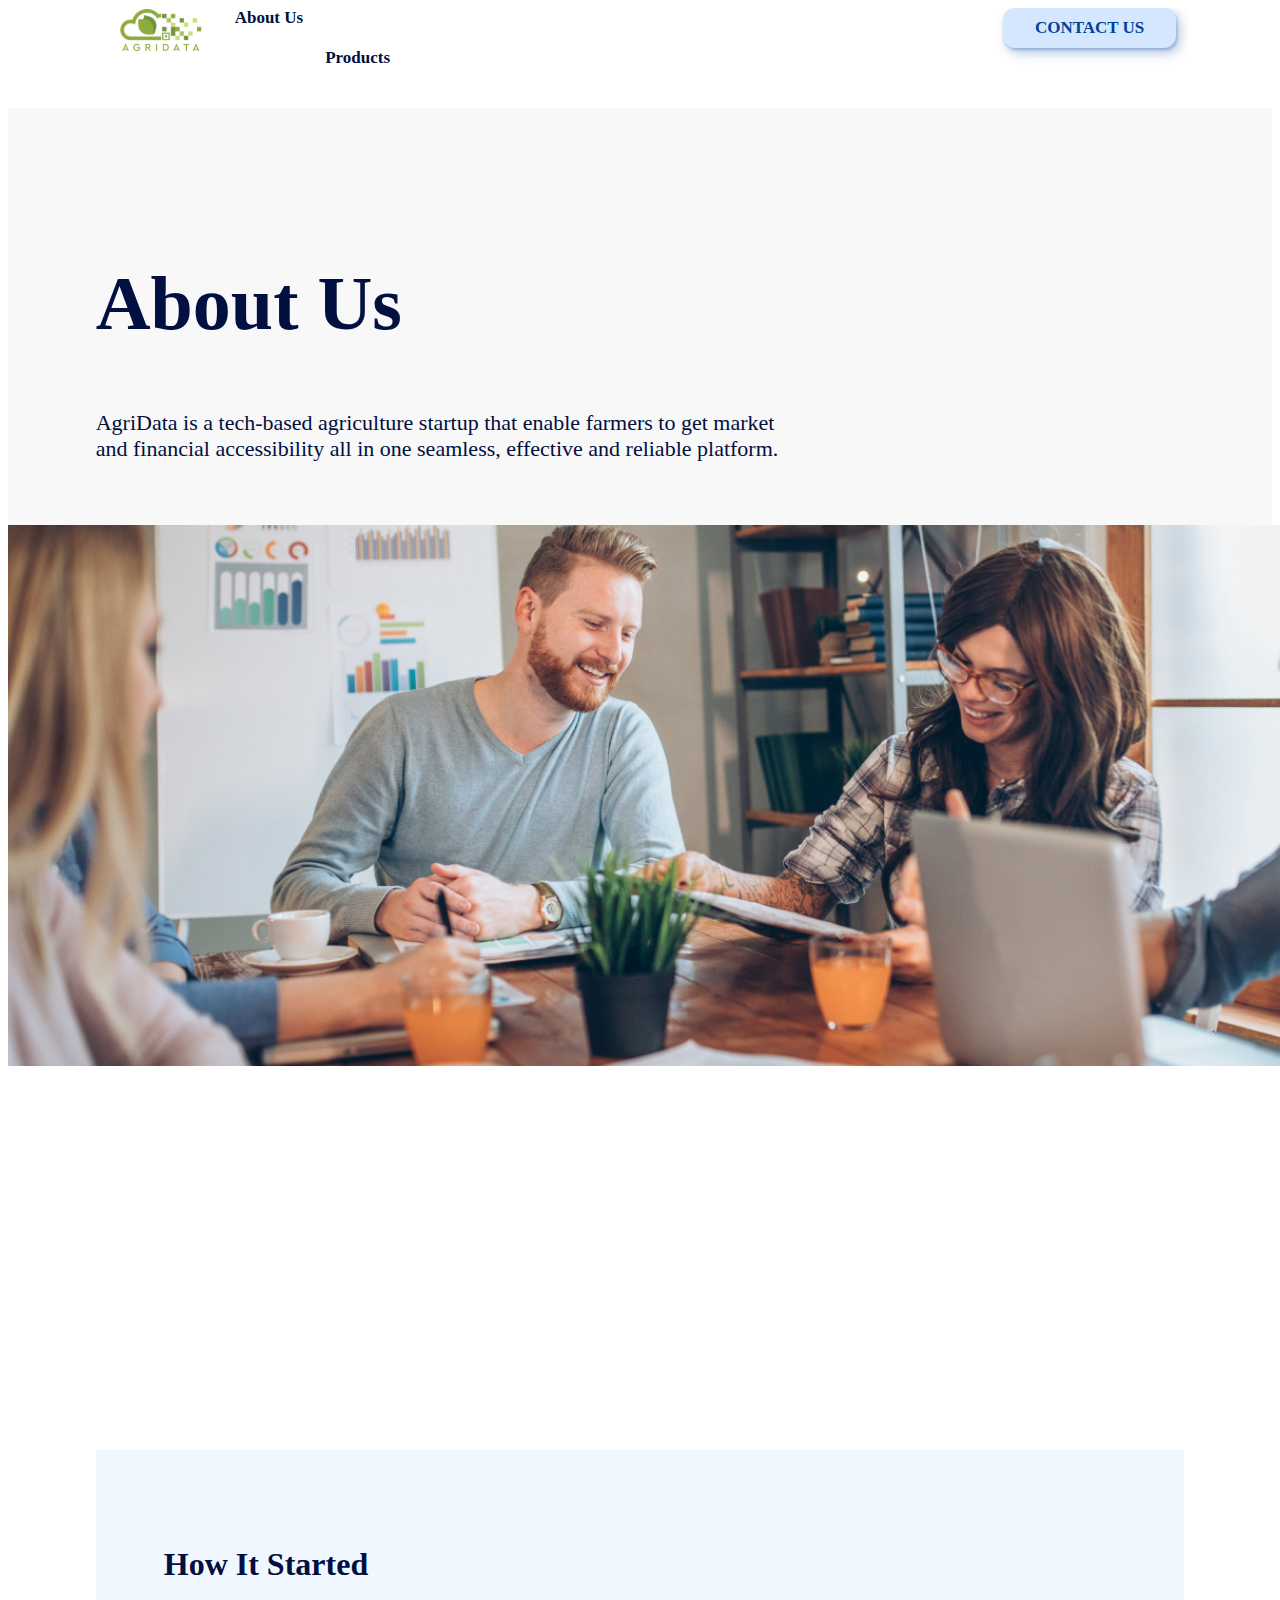
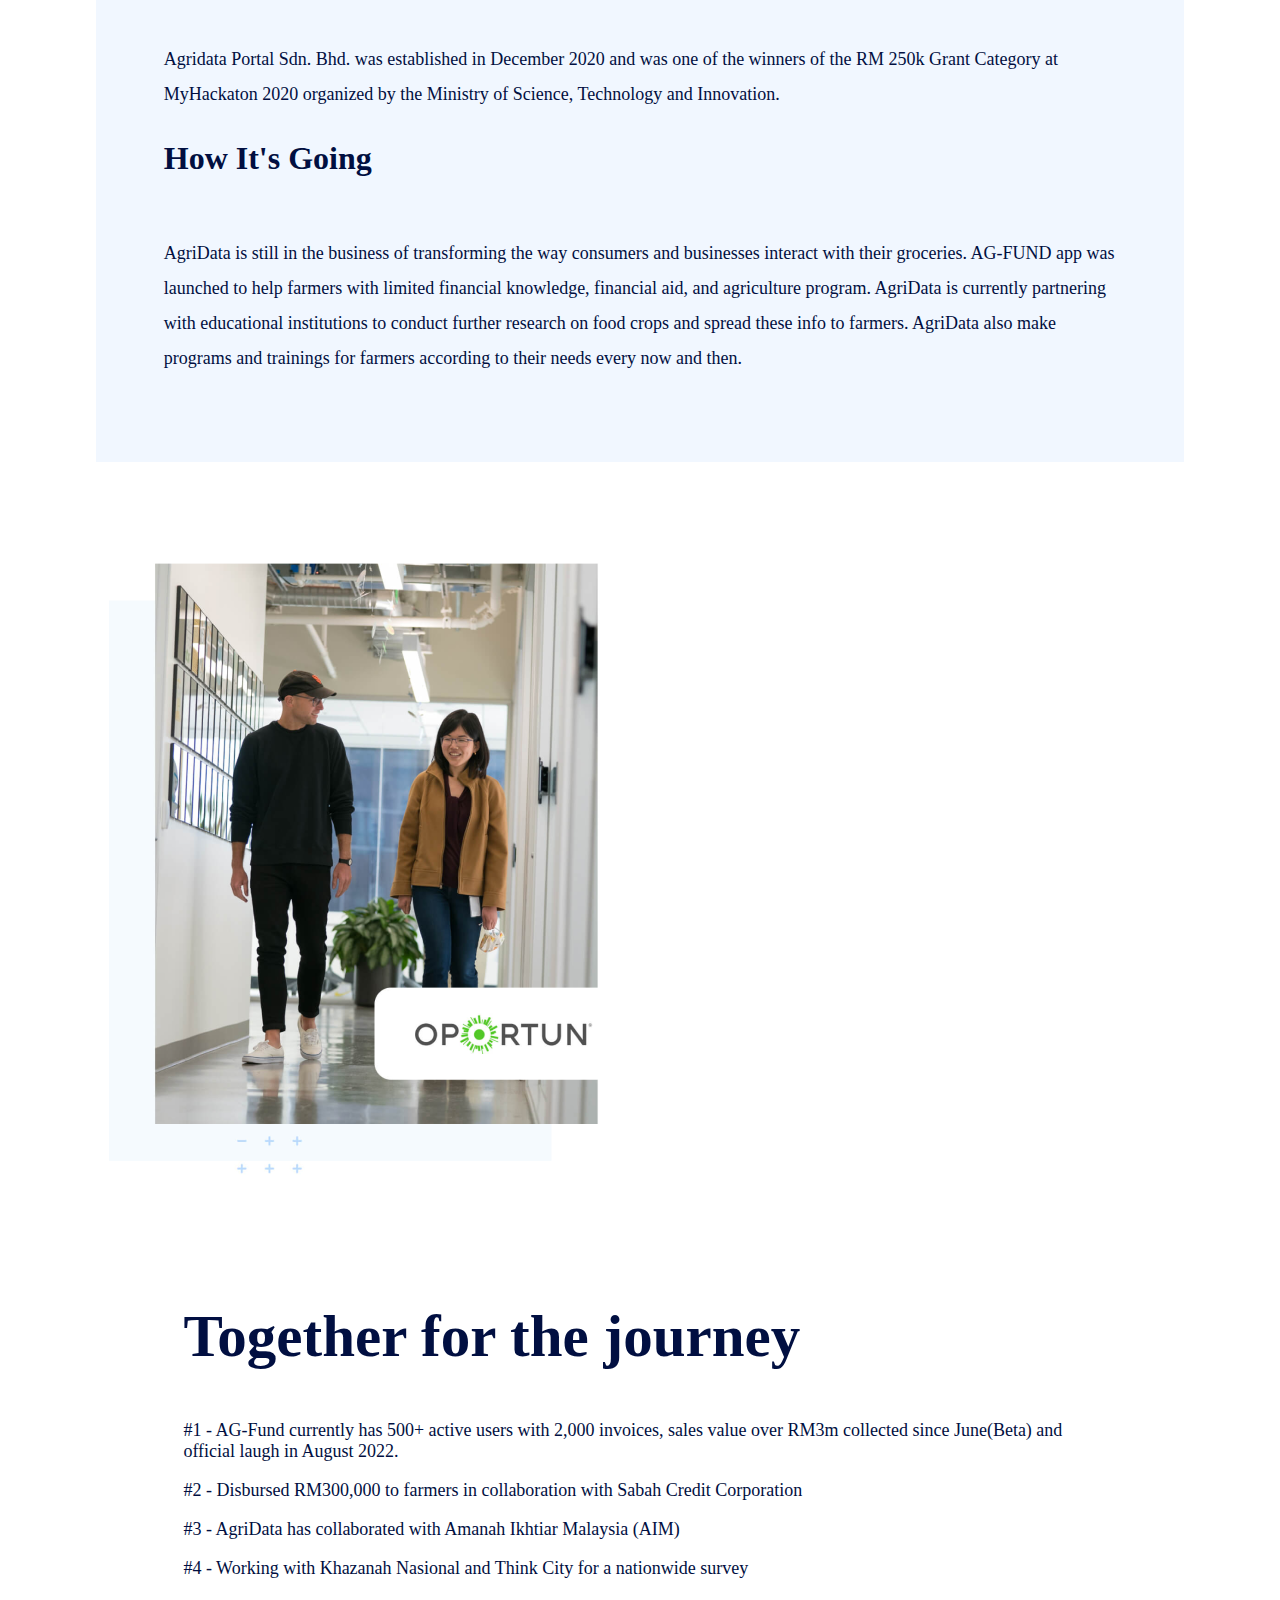
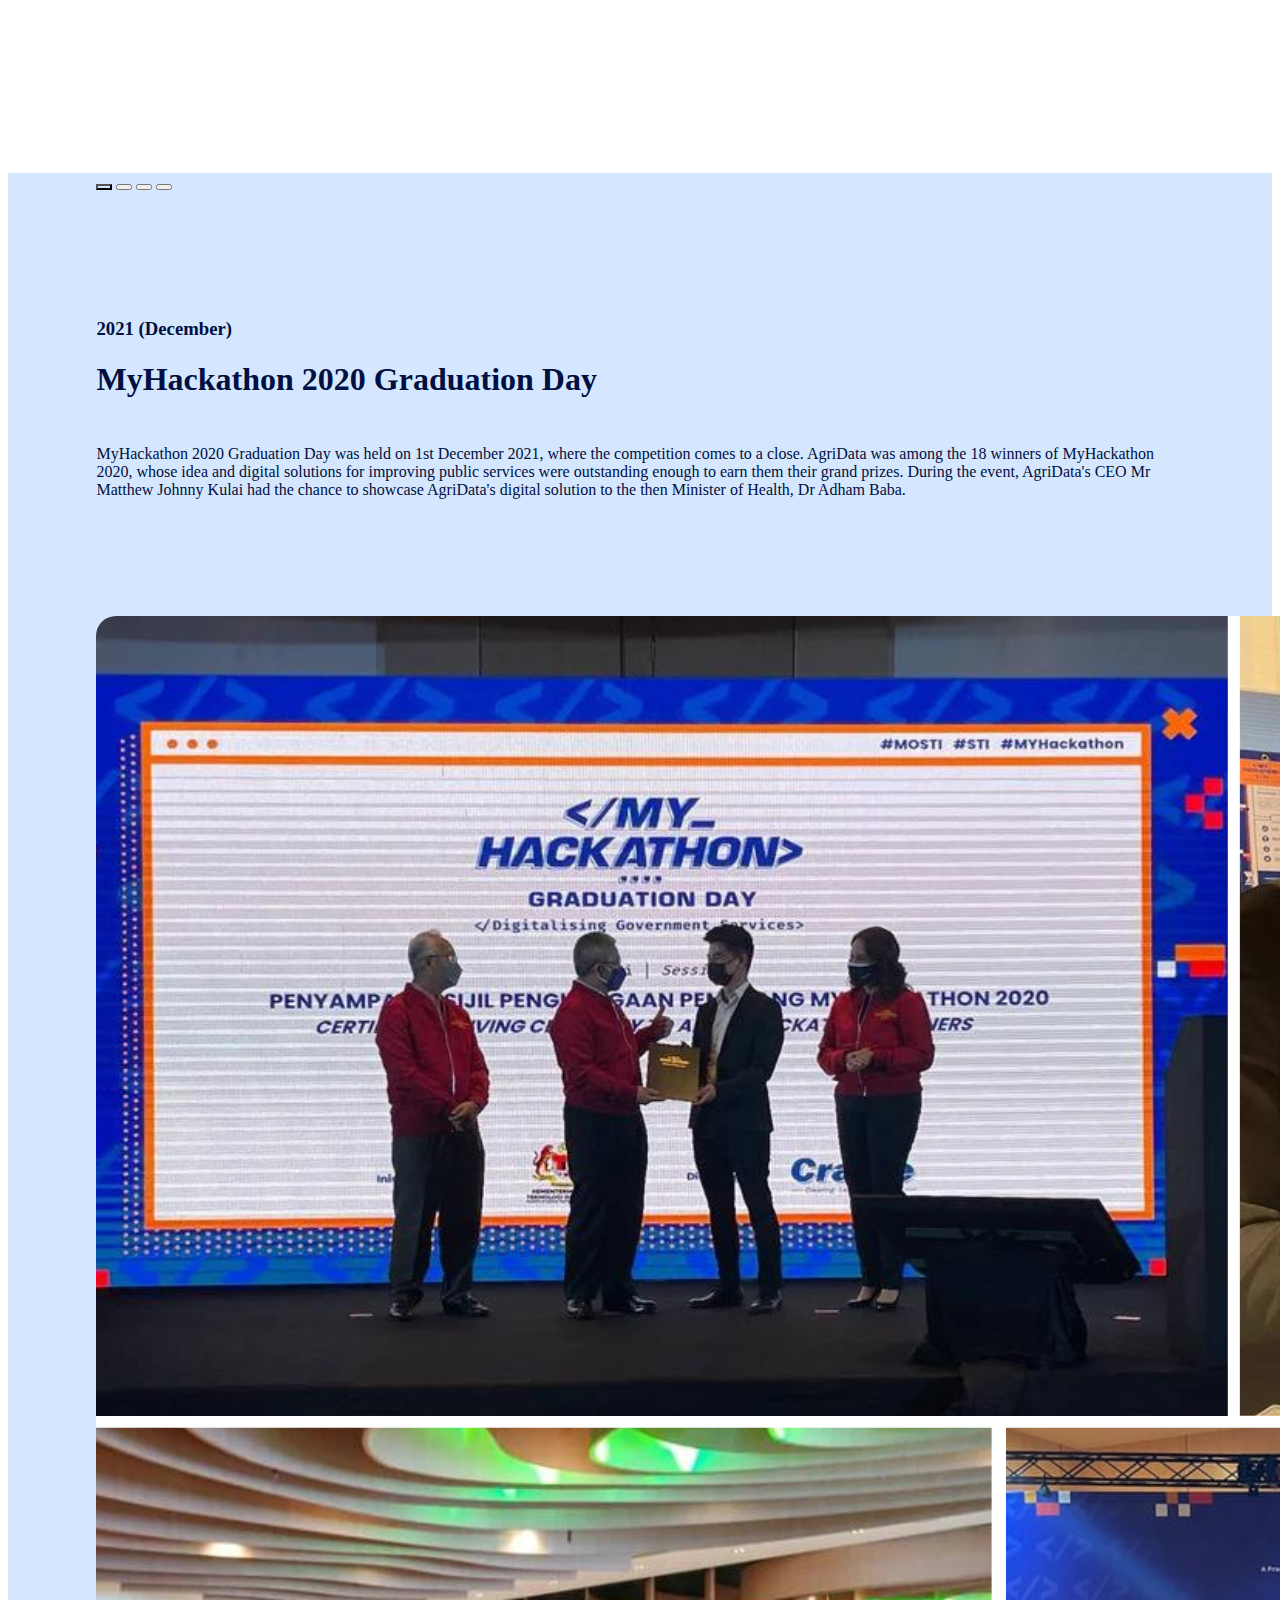
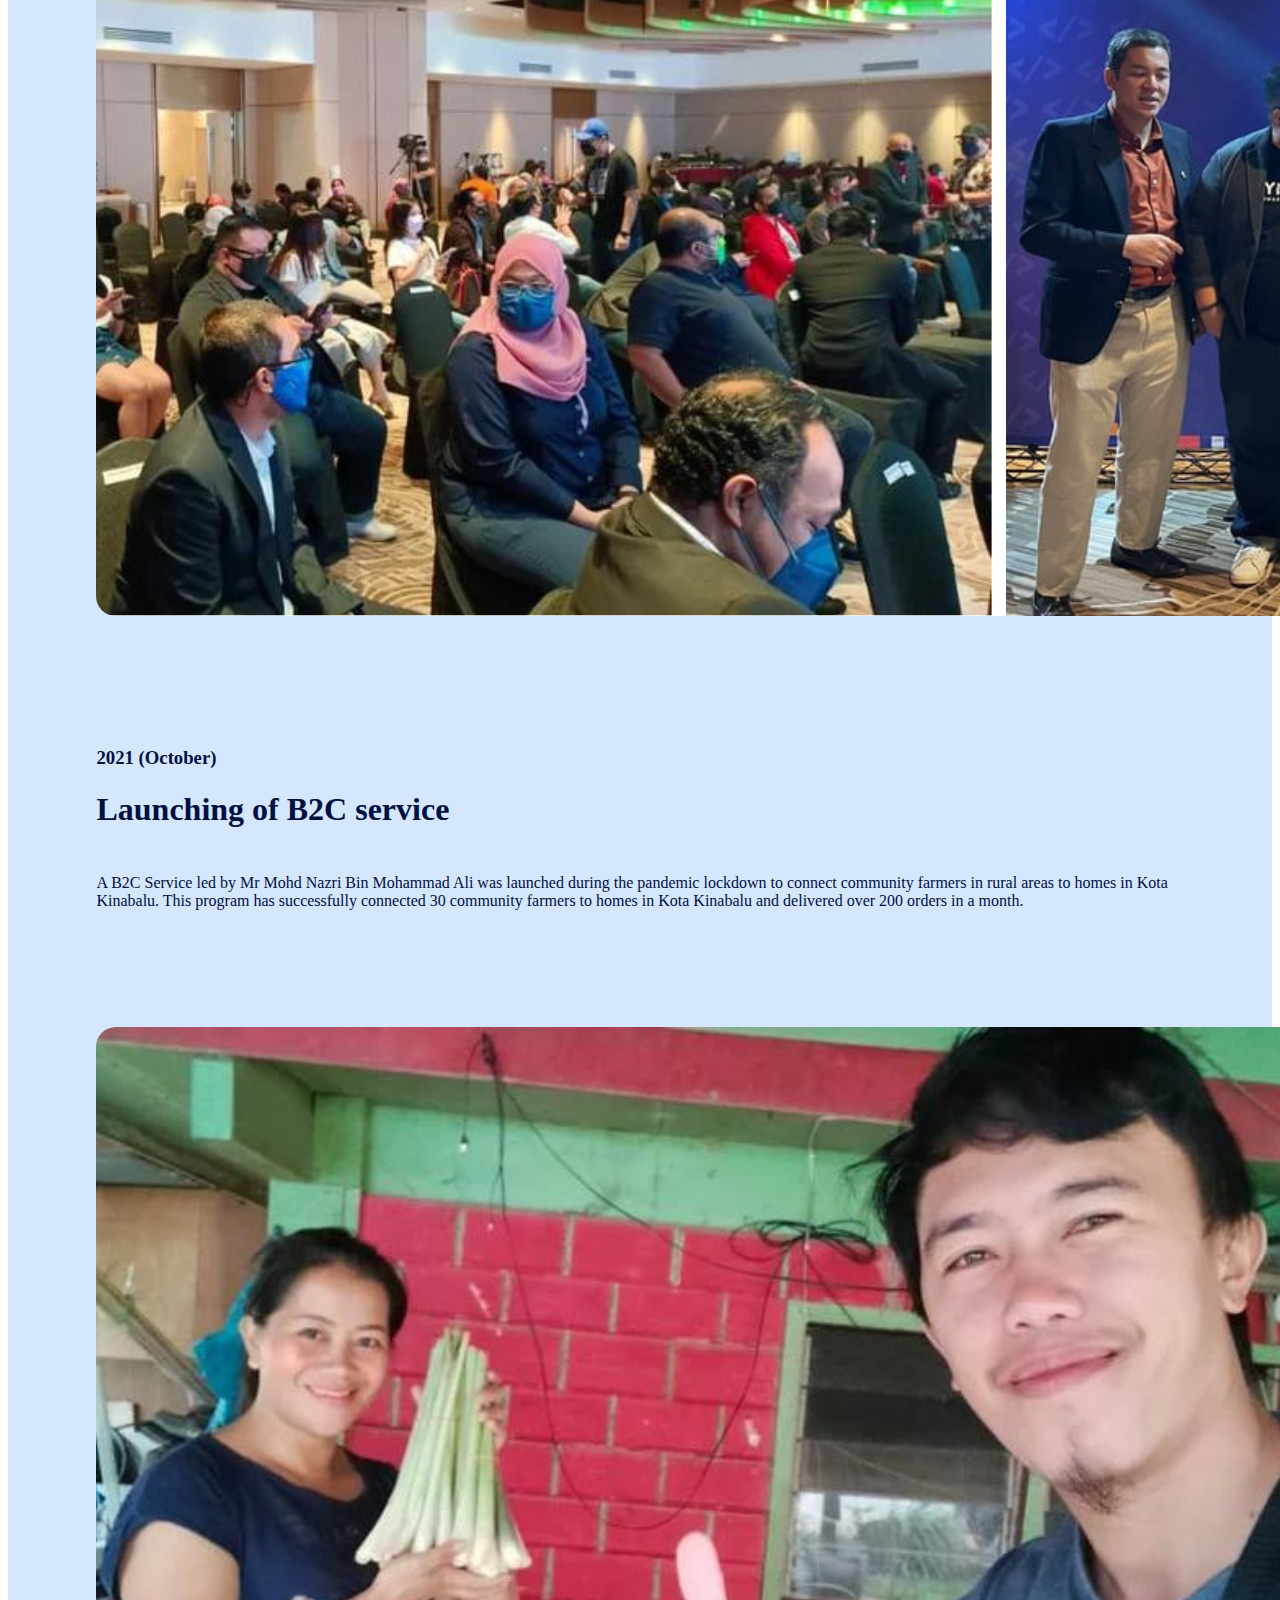
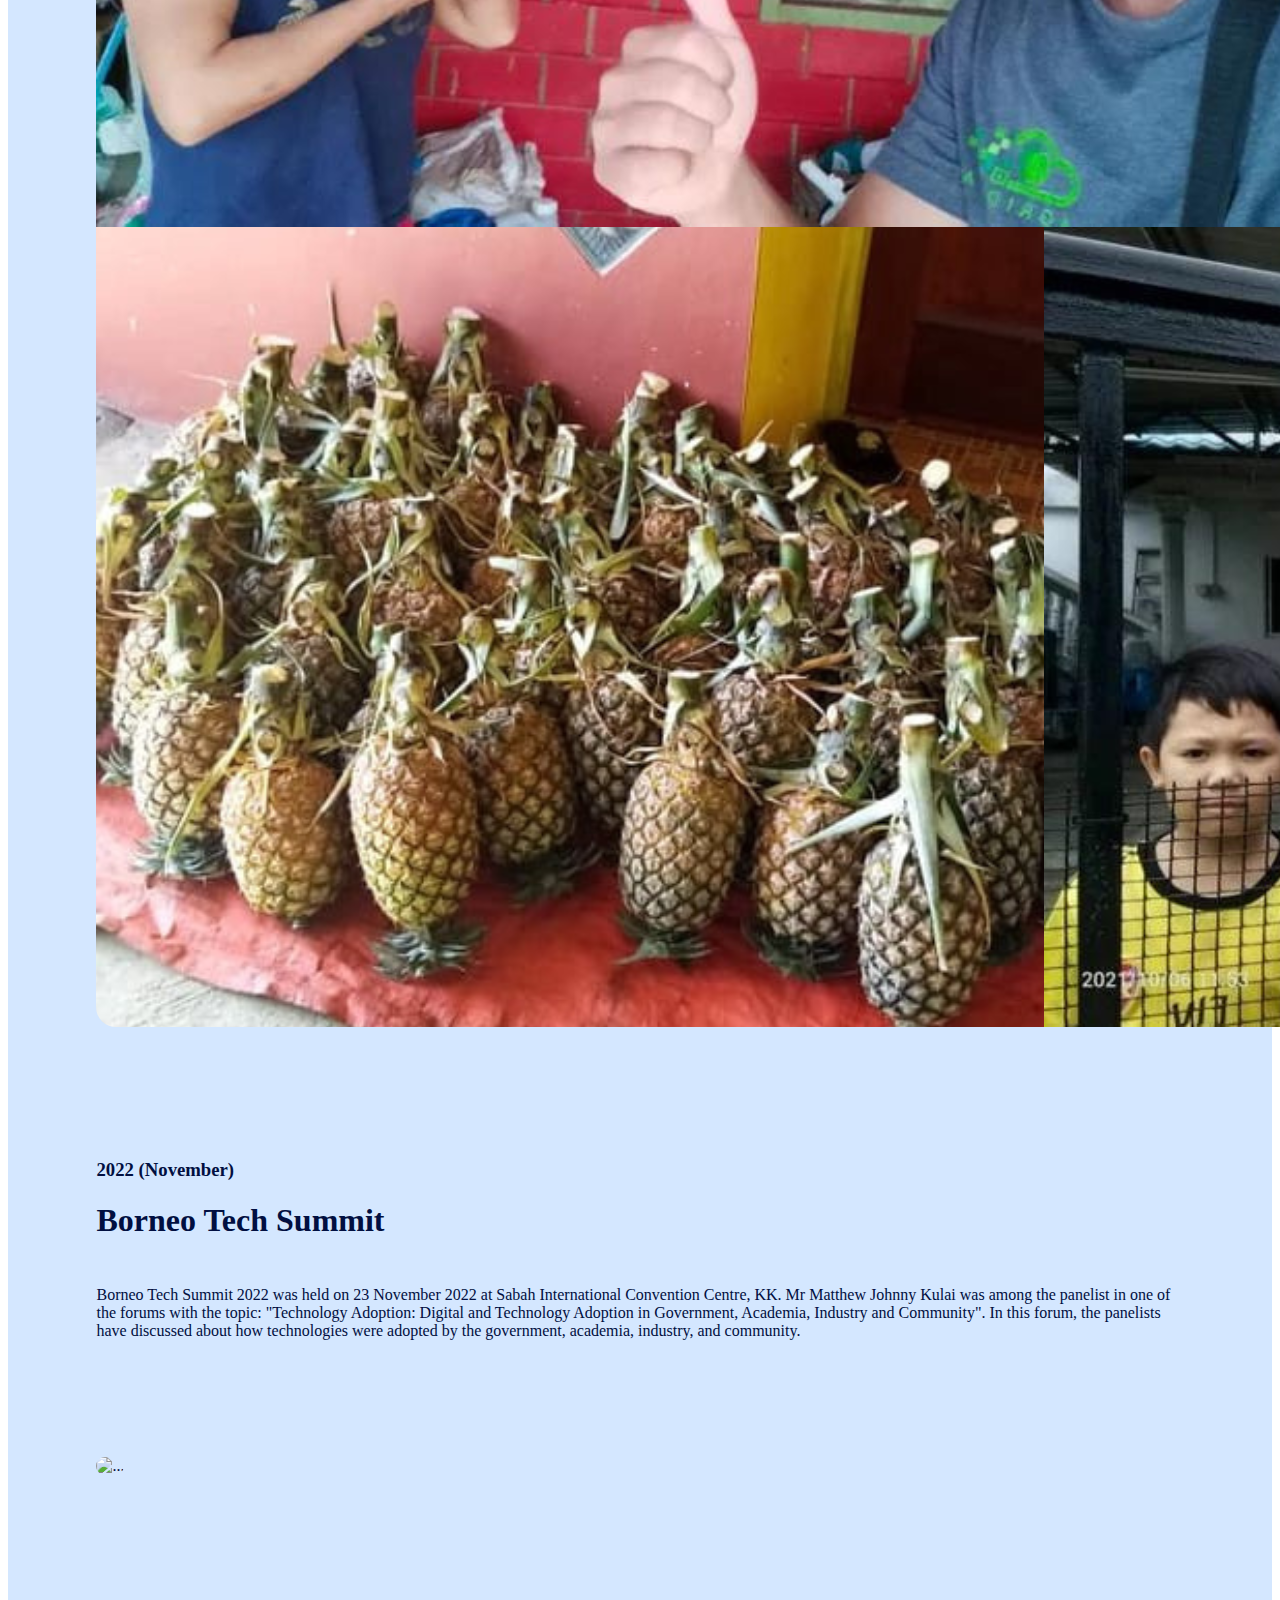
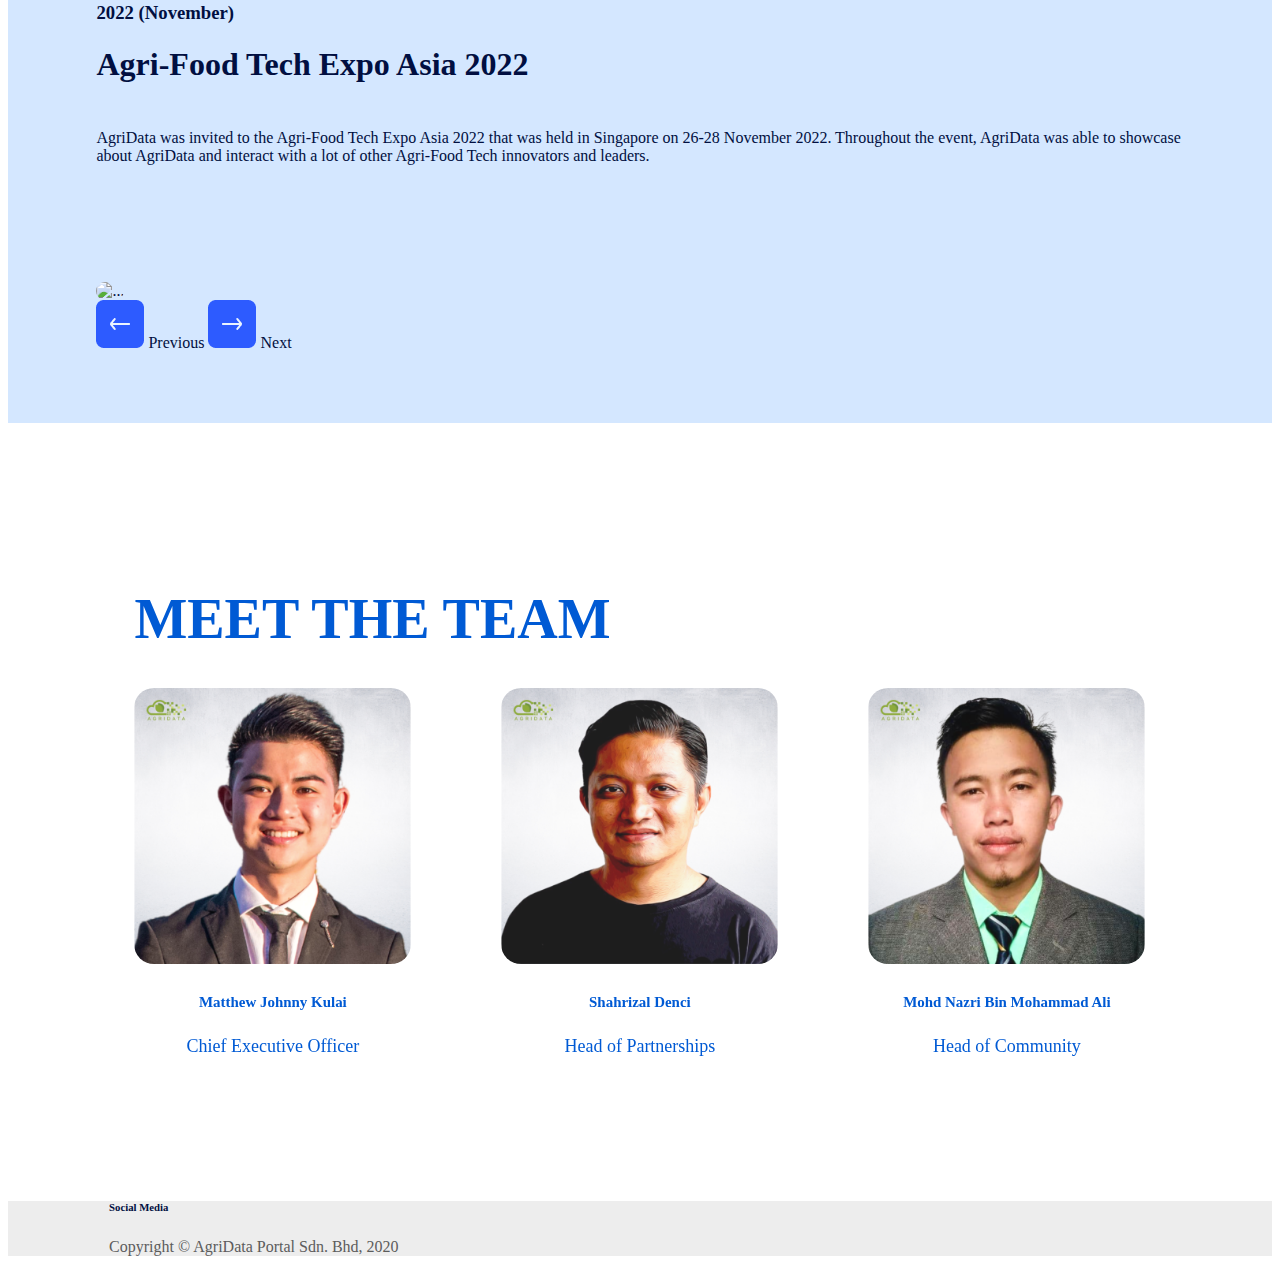
==== commit 084c430b: "fix and update about us slide" ====
--- a/about-us.html
+++ b/about-us.html
@@ -147,20 +147,6 @@
                             </div>
                         </div>
                     </div>
-                    <div class="carousel-item">
-                        <div class="row">
-                            <div class="col-md-7 slide-description">
-                                <h3 class="">2022 (November)</h3>
-                                <h1 class="pt-4">Agri-Food Tech Expo Asia 2022</h1>
-                                <p>AgriData was invited to the Agri-Food Tech Expo Asia 2022 that was held in Singapore on 26-28 November 2022. Throughout the event, 
-                                    AgriData was able to showcase about AgriData and interact with a lot of other Agri-Food Tech innovators and leaders. 
-                                </p>
-                            </div>
-                            <div class="col-md-5 my-auto my-auto about-us-slide-img">
-                                <img src="./assets/image/card4.png" class="w-100" alt="..." style="border-radius: 20px;">
-                            </div>
-                        </div>
-                    </div>
                 </div>
                 <div class="row">
                     <div class="d-flex gap-3 button-arrow">
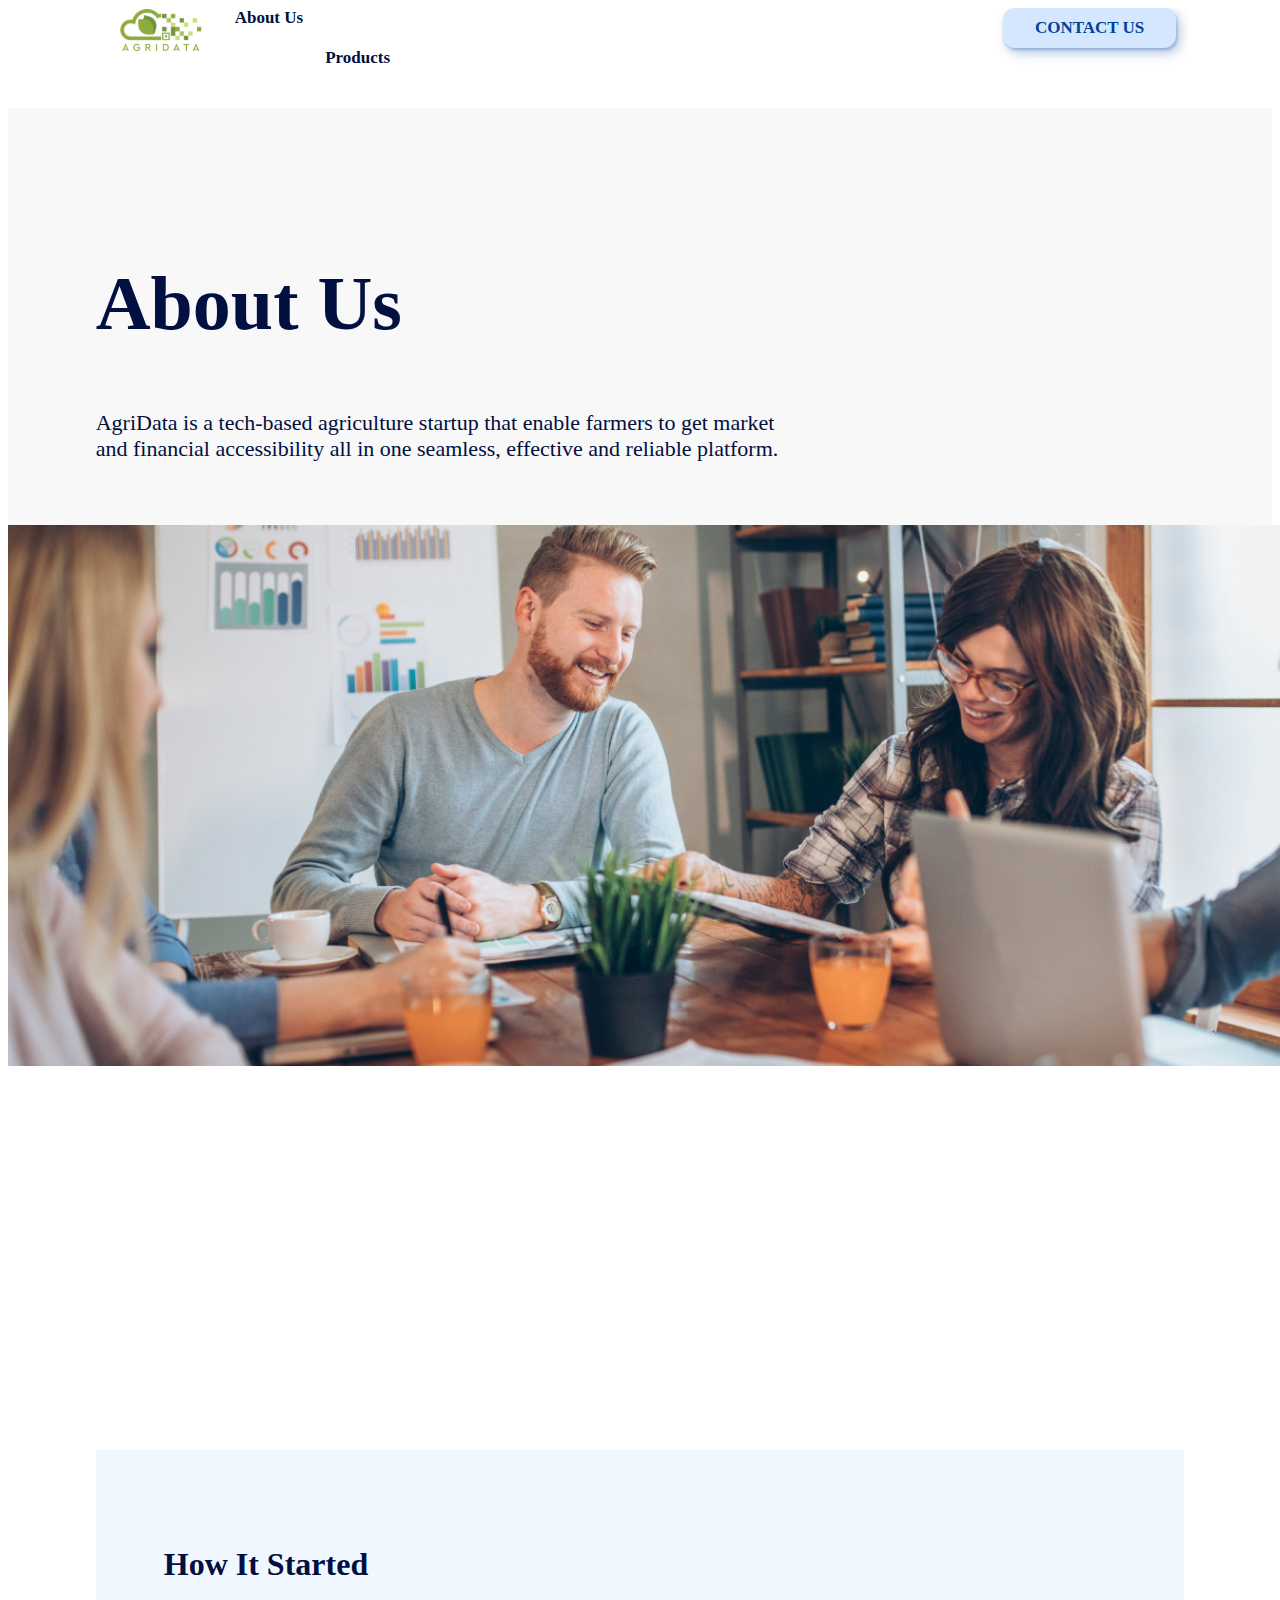
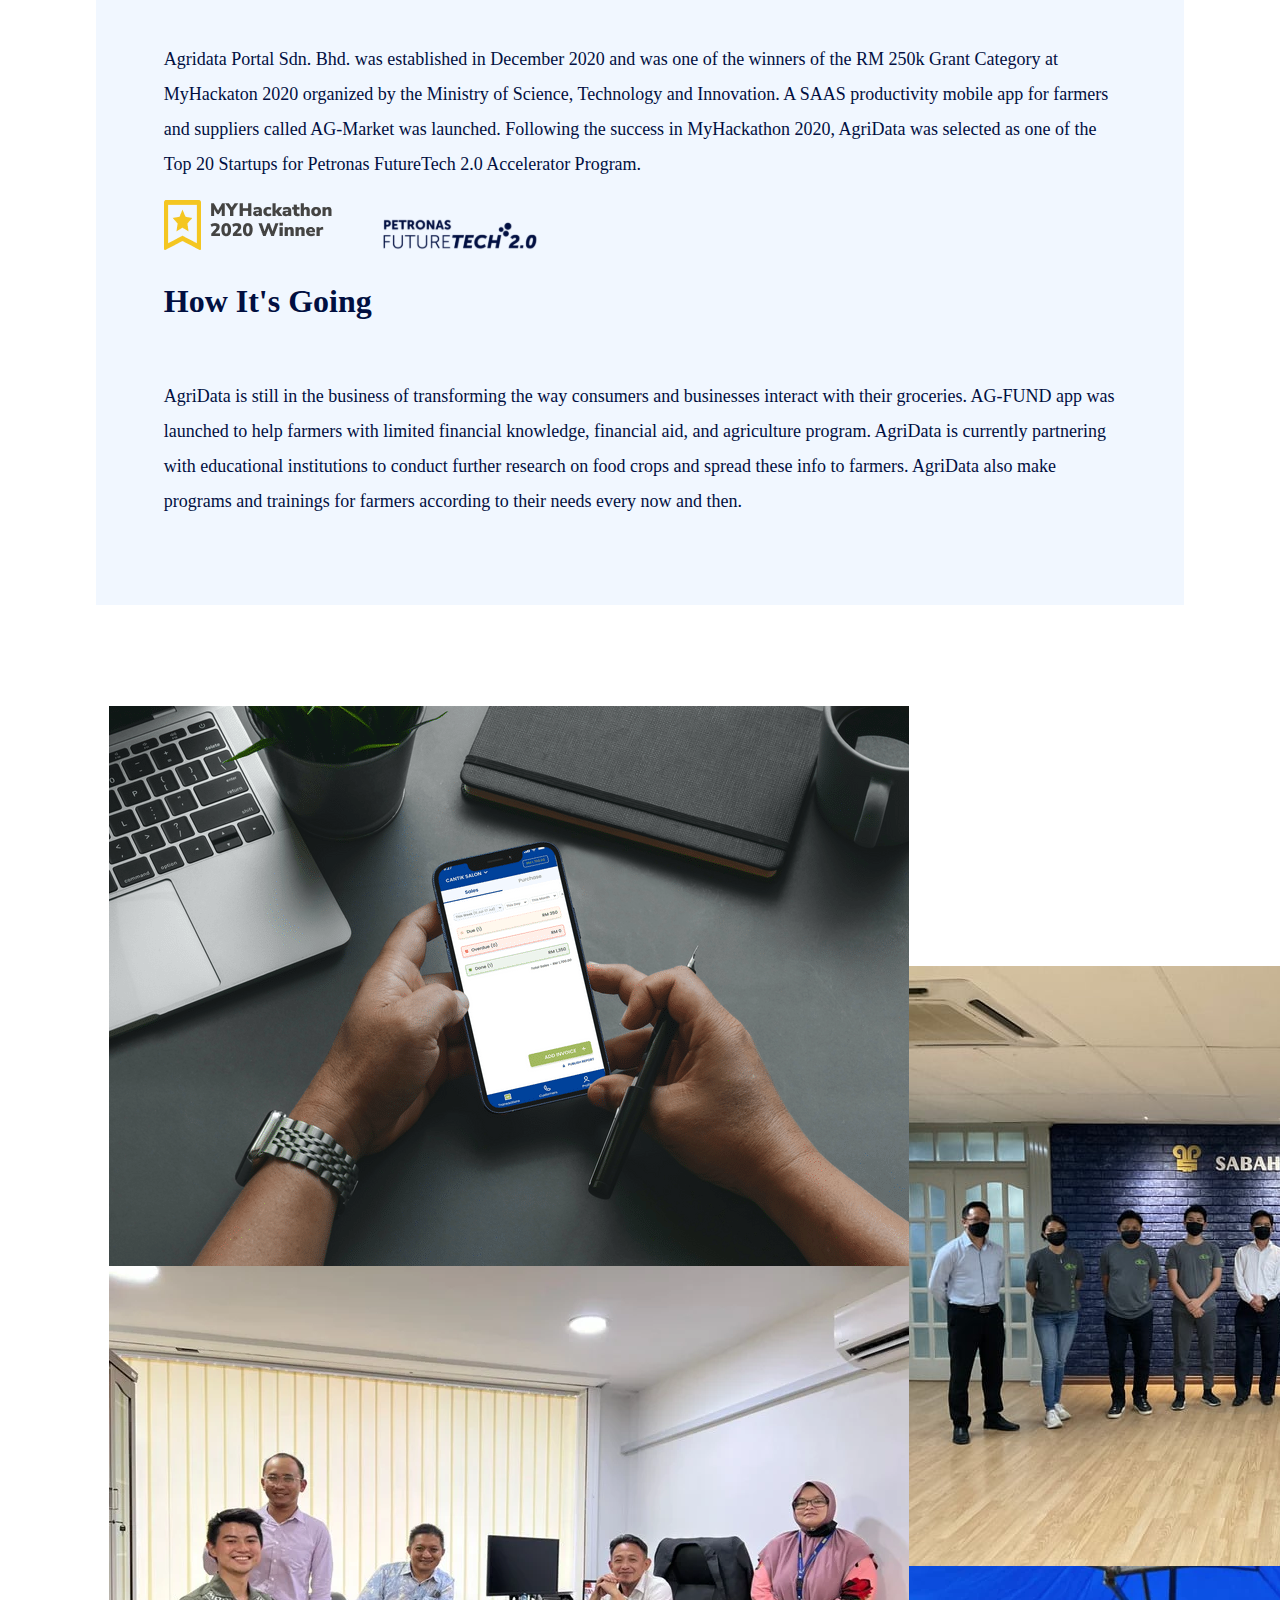
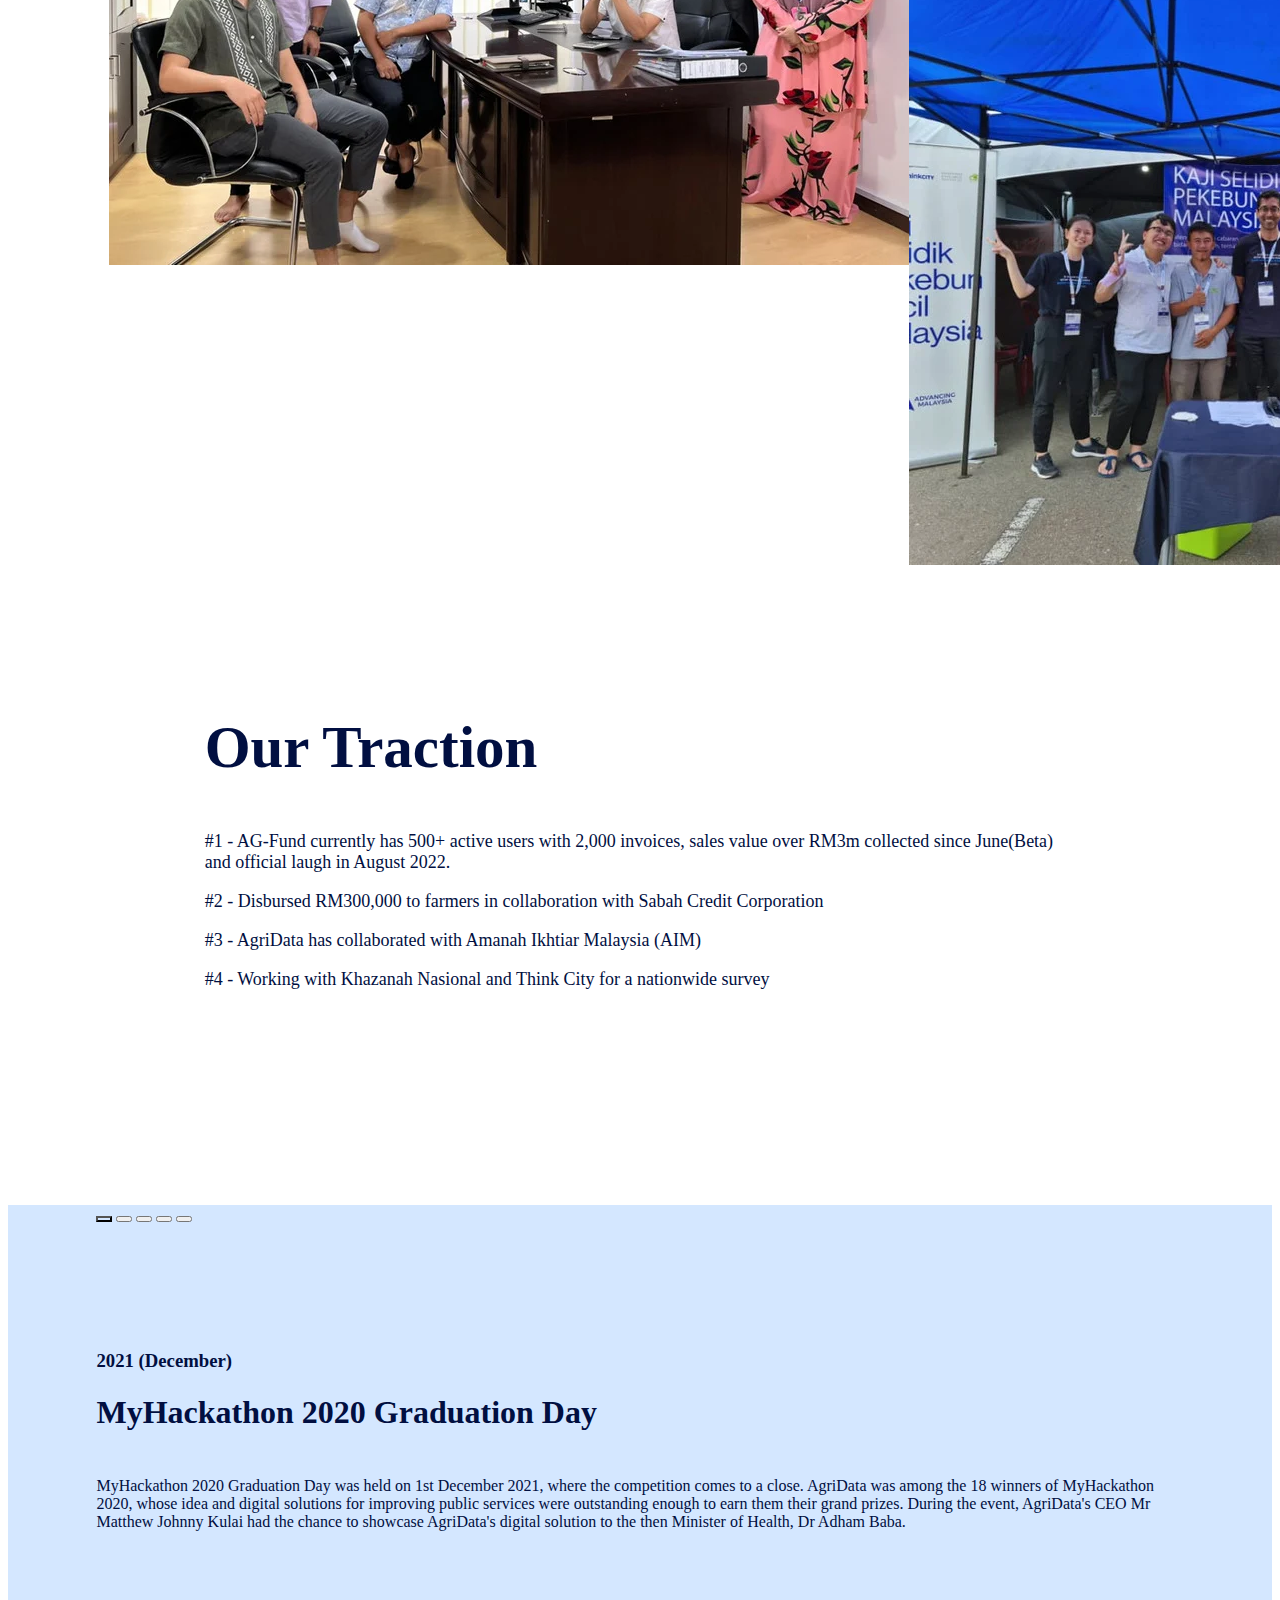
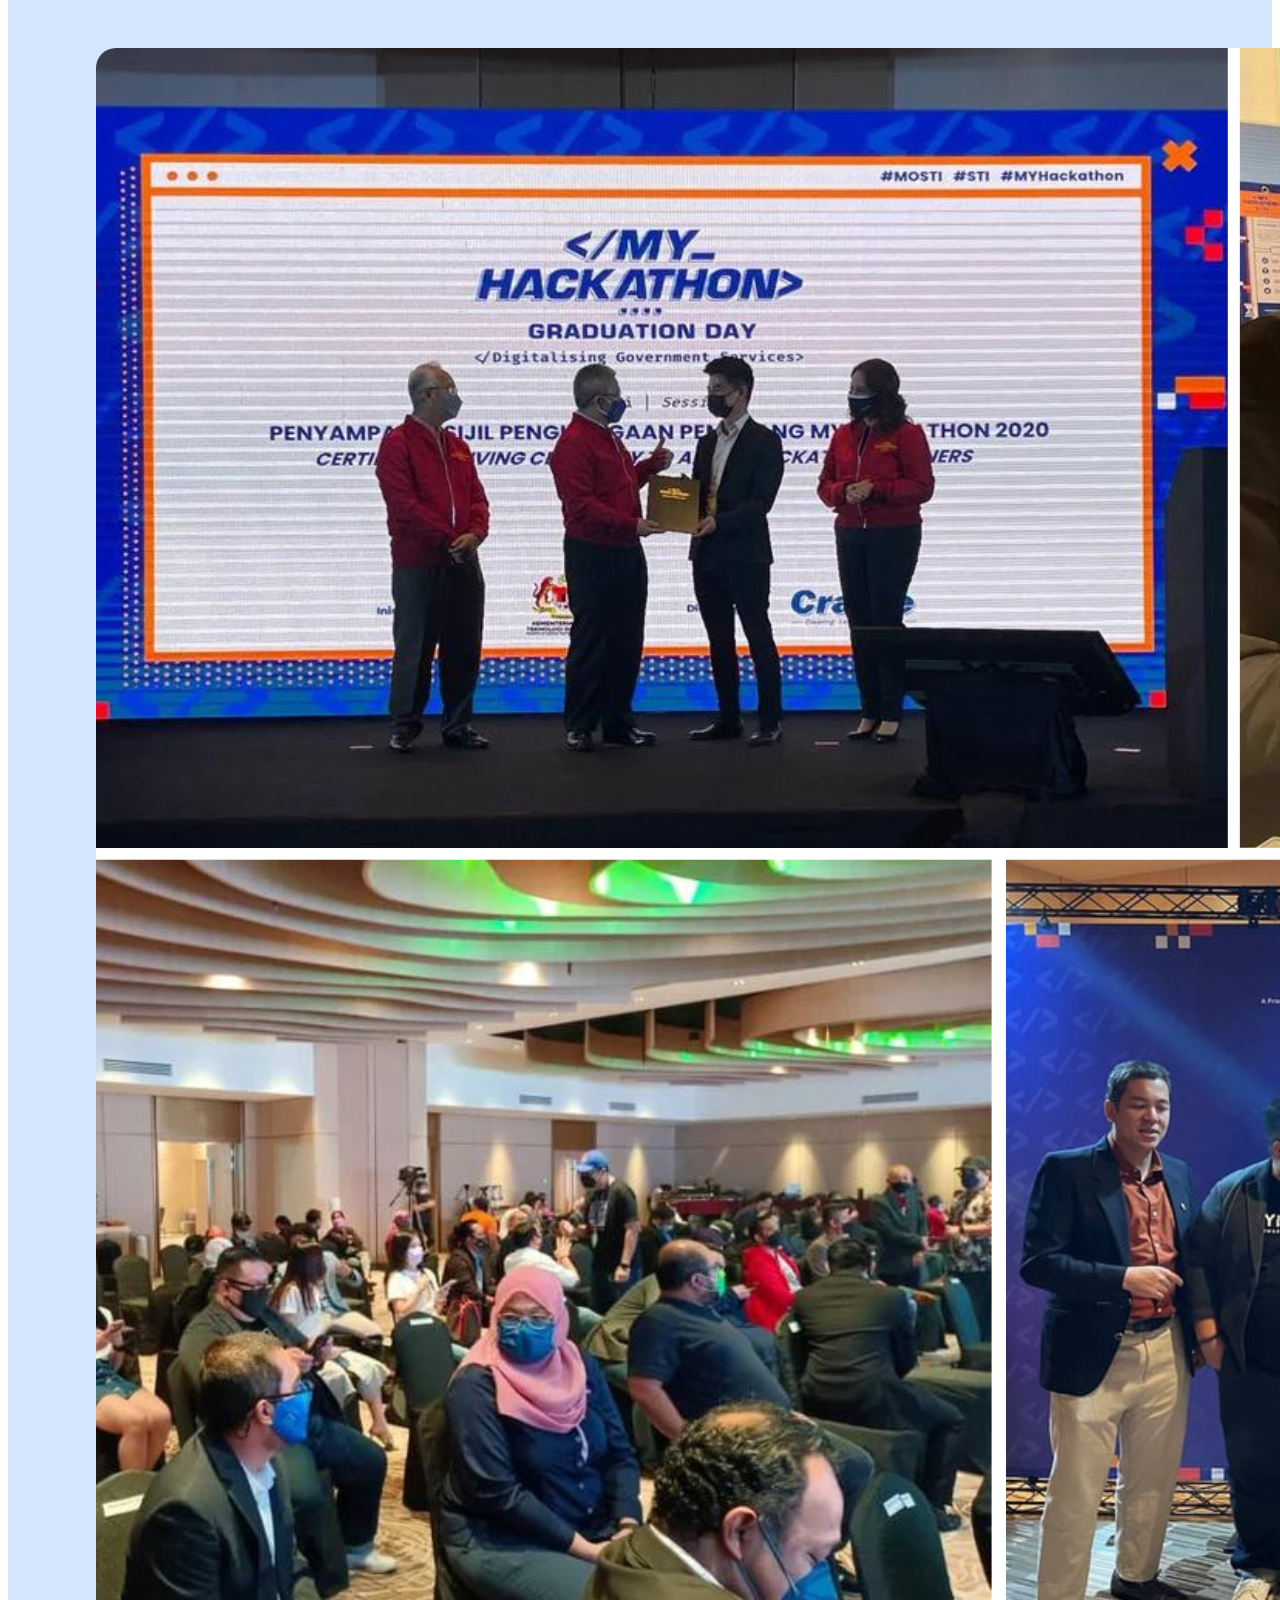
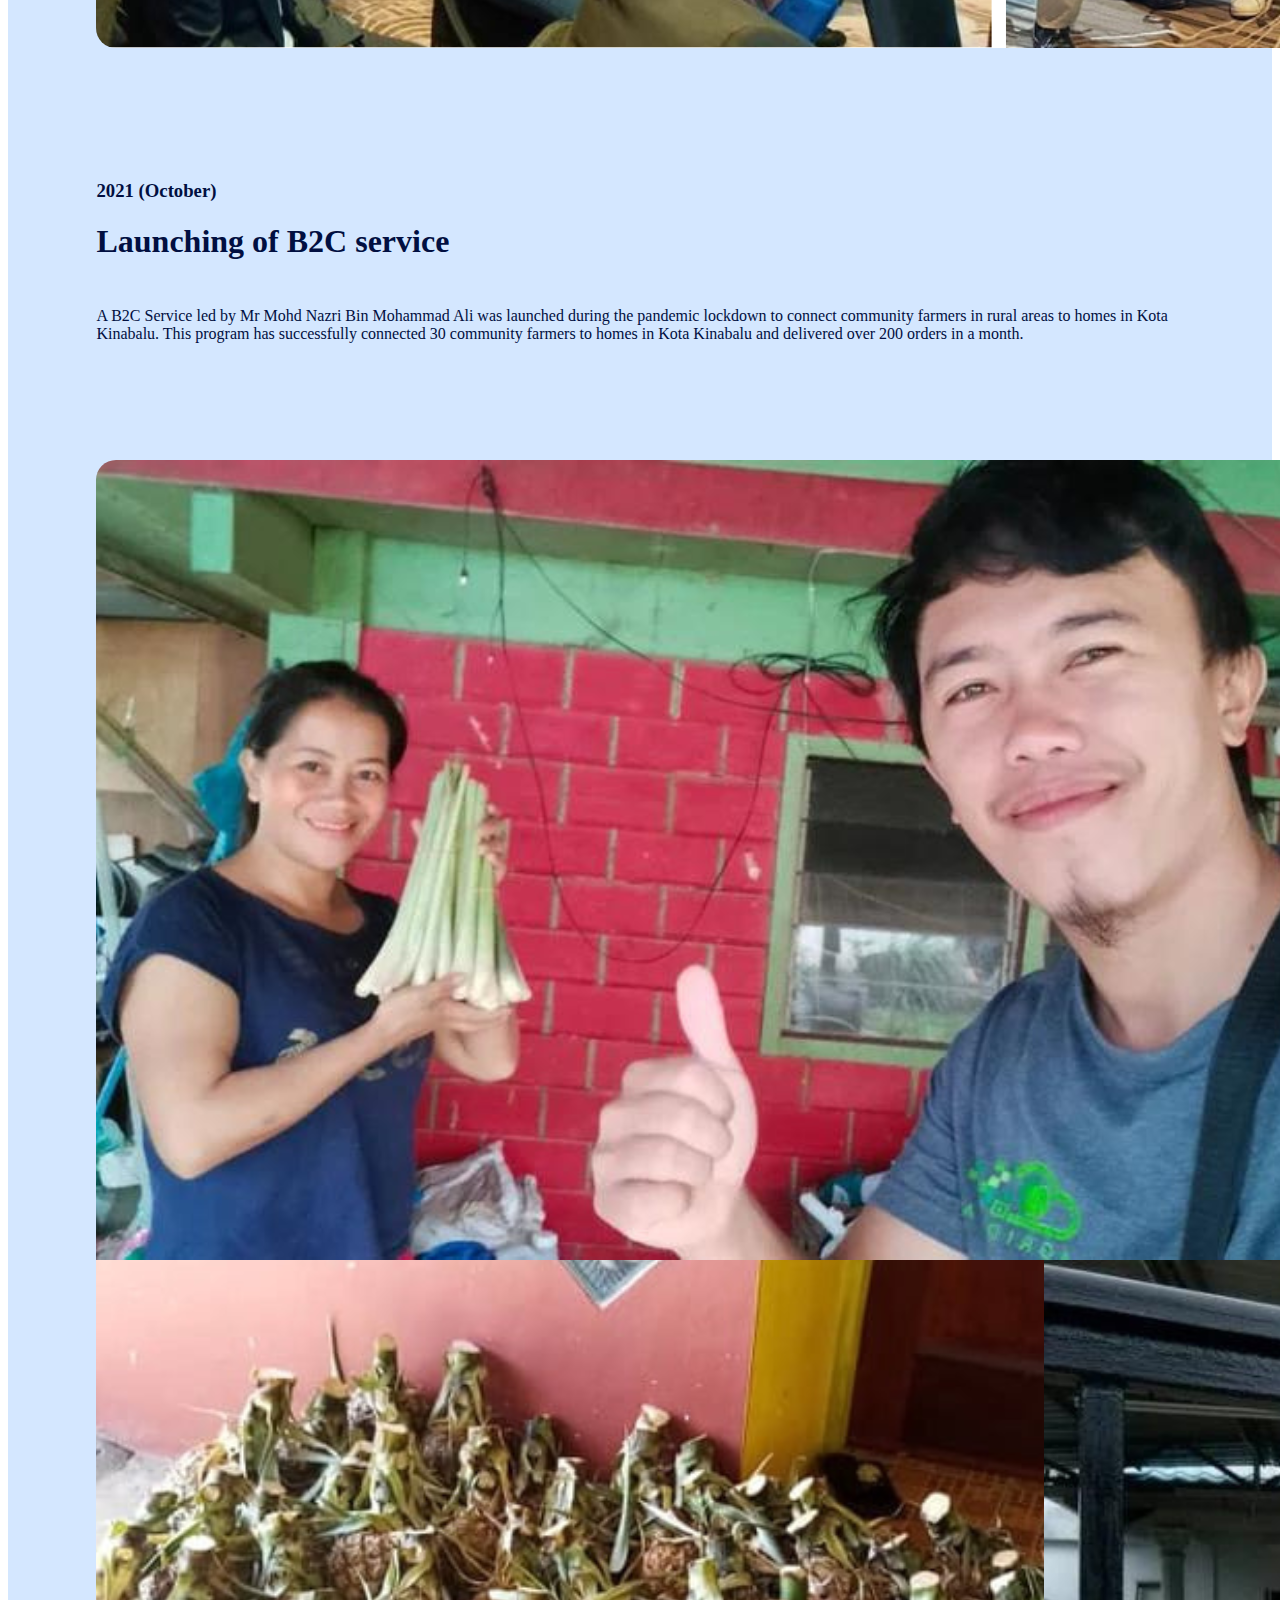
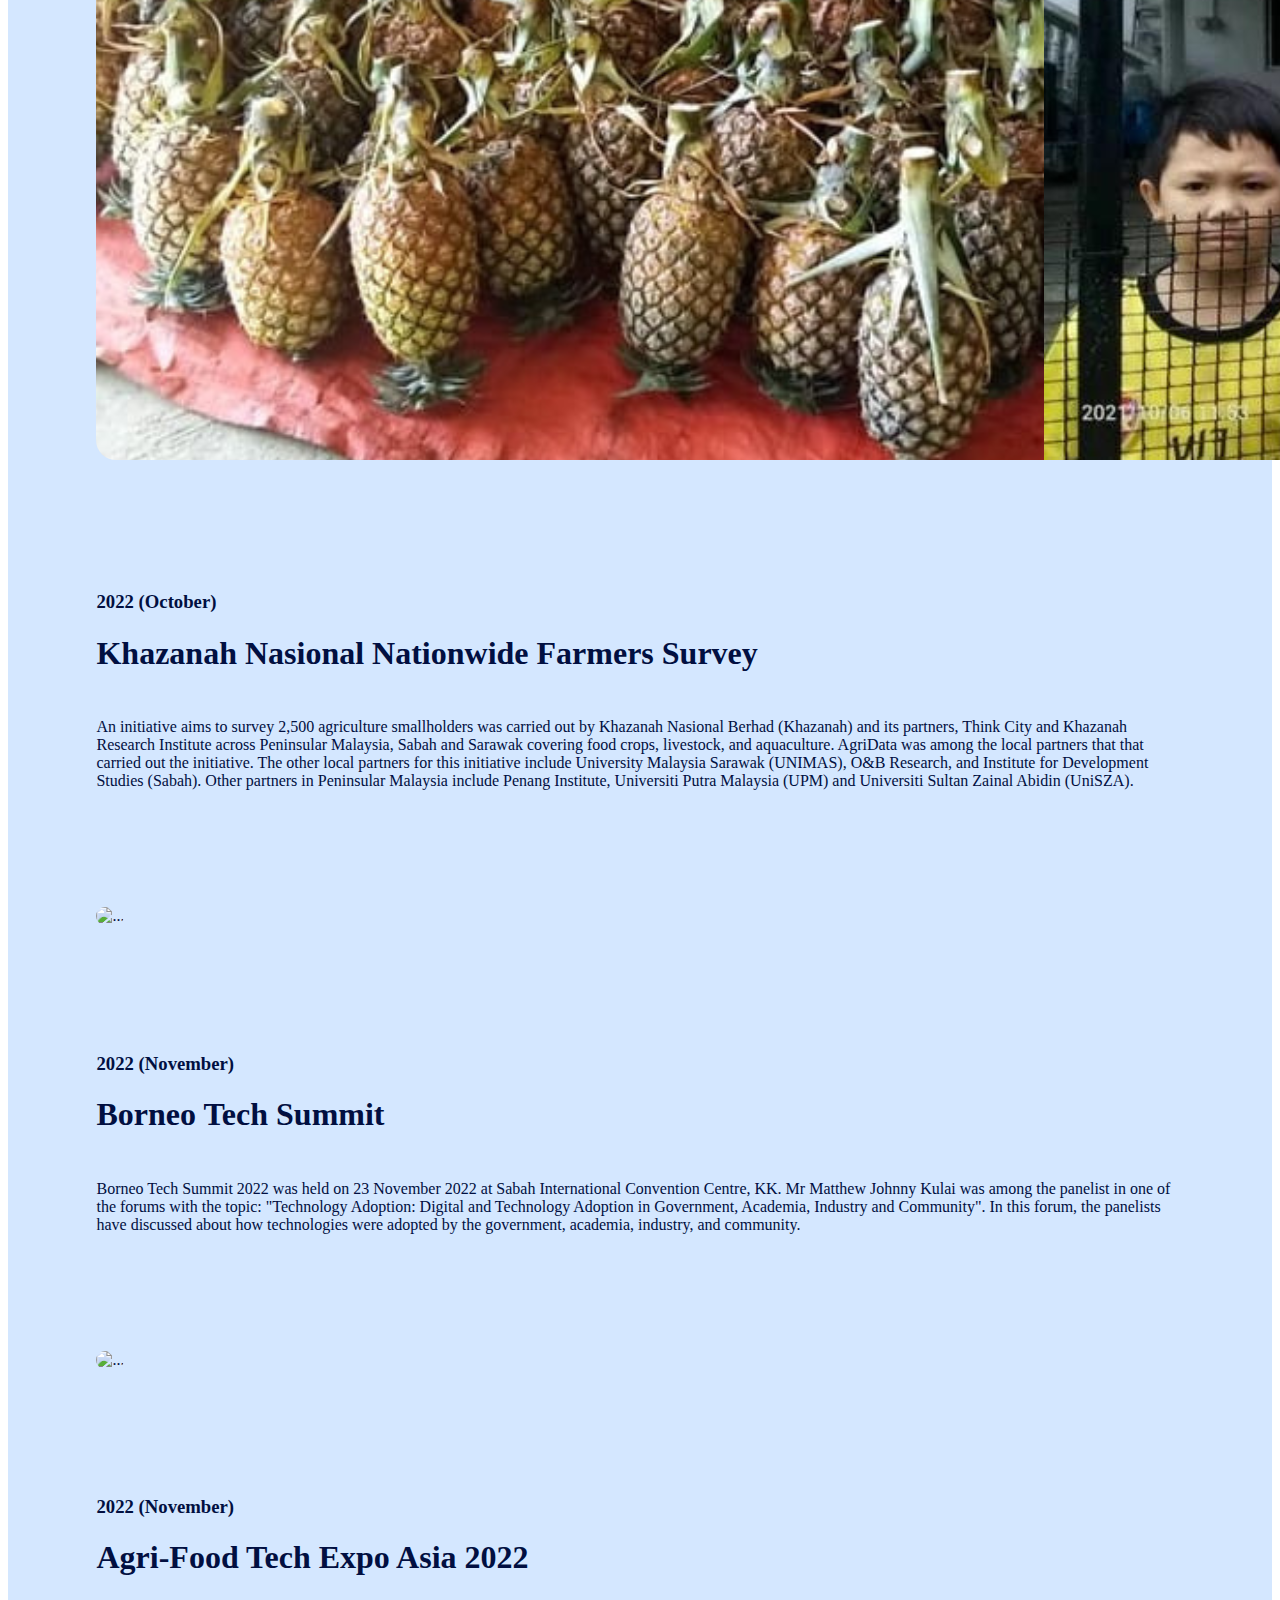
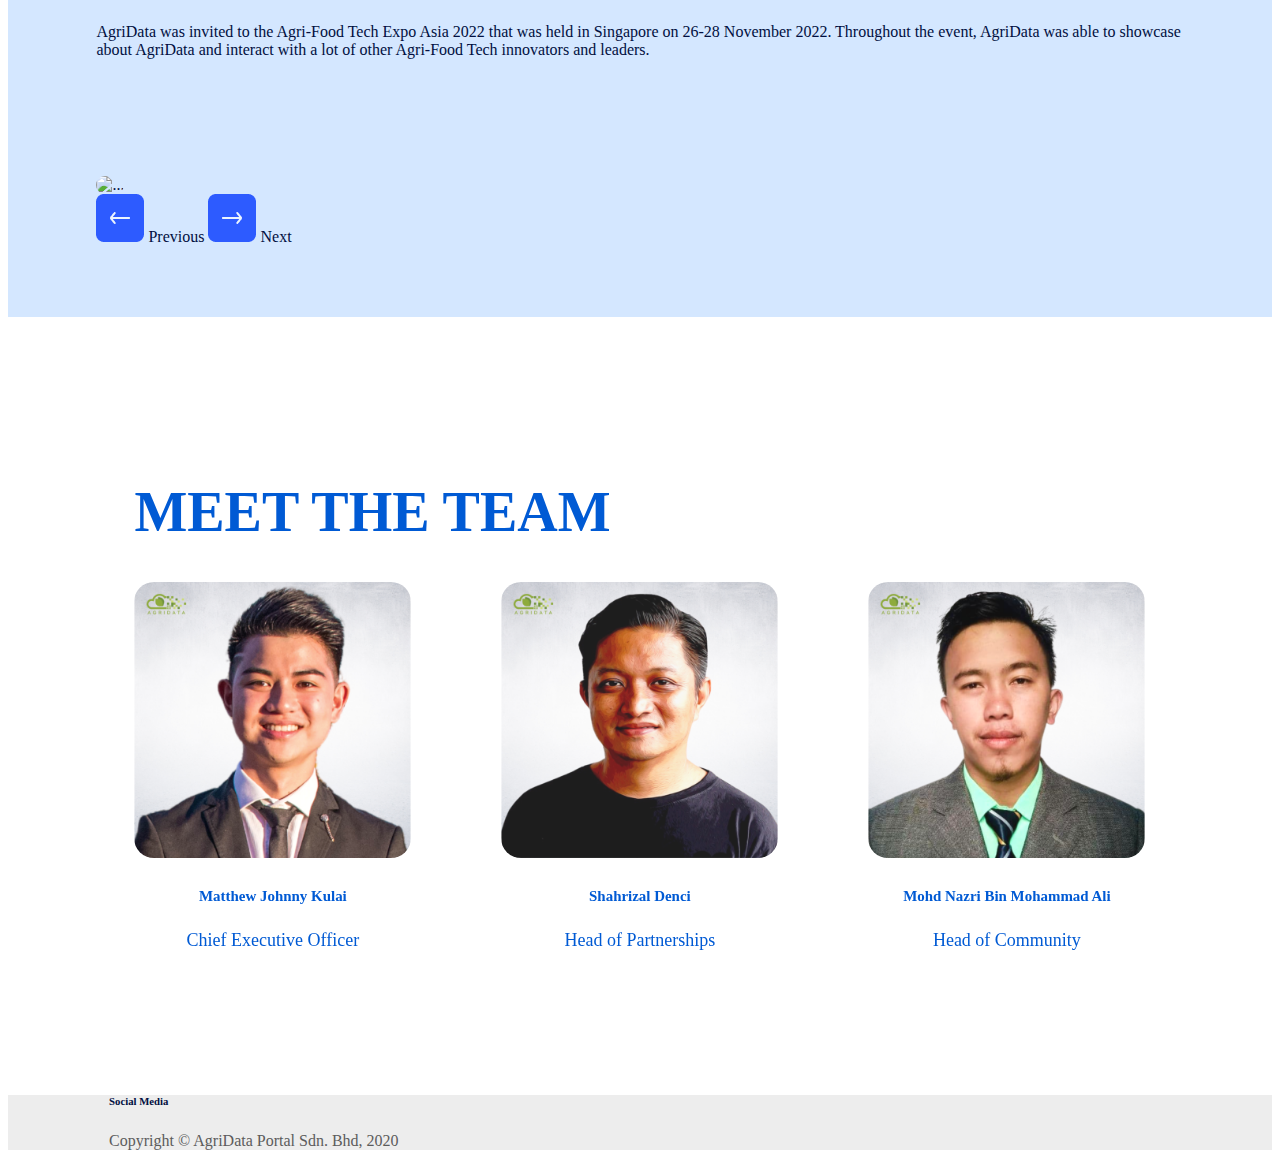
==== commit e645c1c3: "update about us" ====
--- a/about-us.html
+++ b/about-us.html
@@ -46,7 +46,11 @@
                         <h2>How It Started</h2>
                         <p>Agridata Portal Sdn. Bhd. was established in December 2020 and was one of the winners of the 
                             RM 250k Grant Category at MyHackaton 2020 organized by the Ministry of Science, Technology and Innovation.
+                            A SAAS productivity mobile app for farmers and suppliers called AG-Market was launched. Following the success in MyHackathon 2020,
+                            AgriData was selected as one of the Top 20 Startups for Petronas FutureTech 2.0 Accelerator Program.
                         </p>
+                        <img src="./assets/image/myhackathon winner.png">
+                        <img class="mobile-padding" src="./assets/image/Petronas Logo.svg">
                     </div>
                     <div class="col-md-6">
                         <h2>How It's Going</h2>
@@ -62,11 +66,11 @@
 
         <div class="about-us-journey">
             <div class="row">
-                <div class="col-md-6">
-                    <img class="w-100 h-auto" src="./assets/image/about-digit-oportun.971e99f9.jpg.png">
+                <div class="col-md-6 d-flex align-items-center">
+                    <img class="w-100 h-auto" src="./assets/image/journey.png" style="">
                 </div>
                 <div class="col-md-6 about-us-journey-right">
-                    <h2 class="pb-5">Together for the journey</h2>
+                    <h2 class="pb-5">Our Traction</h2>
                     <p class="pb-3">#1 - AG-Fund currently has 500+ active users with 2,000 invoices, sales value over RM3m collected since June(Beta) and official laugh in August 2022.</p>
                     <p class="pb-3">#2 - Disbursed RM300,000 to farmers in collaboration with Sabah Credit Corporation</p>
                     <p class="pb-3">#3 - AgriData has collaborated with Amanah Ikhtiar Malaysia (AIM)</p>
@@ -76,7 +80,7 @@
         </div>
 
         <div class="about-us-slide">
-            <div id="carouselExampleIndicators" class="carousel slide">
+            <div id="carouselExampleIndicators" class="carousel slide" data-bs-ride="carousel">
                 <div class="carousel-indicators indicator">
                     <button type="button" data-bs-target="#carouselExampleIndicators" data-bs-slide-to="0"
                         class="active" aria-current="true" aria-label="Slide 1"></button>
@@ -86,6 +90,8 @@
                         aria-label="Slide 3"></button>
                     <button type="button" data-bs-target="#carouselExampleIndicators" data-bs-slide-to="3"
                         aria-label="Slide 4"></button>
+                    <button type="button" data-bs-target="#carouselExampleIndicators" data-bs-slide-to="4"
+                        aria-label="Slide 5"></button>
                 </div>
                 <div class="carousel-inner">
                     <div class="carousel-item active">
@@ -114,6 +120,22 @@
                             </div>
                             <div class="col-md-5 my-auto about-us-slide-img">
                                 <img src="./assets/image/card2.png" class="w-100" alt="..." style="border-radius: 20px;">
+                            </div>
+                        </div>
+                    </div>
+                    <div class="carousel-item">
+                        <div class="row">
+                            <div class="col-md-7 slide-description">
+                                <h3 class="">2022 (October)</h3>
+                                <h1 class="pt-4">Khazanah Nasional Nationwide Farmers Survey</h1>
+                                <p>An initiative aims to survey 2,500 agriculture smallholders was carried out by Khazanah Nasional Berhad (Khazanah) and its partners, Think City and Khazanah Research Institute across Peninsular Malaysia, 
+                                    Sabah and Sarawak covering food crops, livestock, and aquaculture. AgriData was among the local partners that 
+                                    that carried out the initiative. The other local partners for this initiative include University Malaysia Sarawak (UNIMAS), O&B Research, and Institute for Development Studies (Sabah). 
+                                    Other partners in Peninsular Malaysia include Penang Institute, Universiti Putra Malaysia (UPM) and Universiti Sultan Zainal Abidin (UniSZA).
+                                </p>
+                            </div>
+                            <div class="col-md-5 my-auto my-auto about-us-slide-img">
+                                <img src="./assets/image/card5.png" class="w-100" alt="..." style="border-radius: 20px;">
                             </div>
                         </div>
                     </div>
@@ -147,6 +169,7 @@
                             </div>
                         </div>
                     </div>
+                    
                 </div>
                 <div class="row">
                     <div class="d-flex gap-3 button-arrow">
--- a/resources/css/app.css
+++ b/resources/css/app.css
@@ -1045,7 +1045,7 @@
 }
 
 .about-us-journey-right {
-    padding: 7%;
+    padding: 9%;
 }
 
 .about-us-journey-right h2 {
@@ -1376,6 +1376,11 @@
 
     }
 
+    .mobile-padding {
+        padding-top: 20px;
+        padding-bottom: 30px;
+    }
+
     .about-us-slide-img {
         padding-top: 0;
     }
@@ -1643,6 +1648,11 @@
         font-size: 15px;
     }
 
+    .mobile-padding {
+        padding-top: 20px;
+
+    }
+
     .about-us-slide-img {
         padding-top: 0;
     }
@@ -1681,6 +1691,10 @@
 
     .about-us-slide {
         padding-bottom: 7%;
+    }
+    .mobile-padding {
+        padding-top: 20px;
+
     }
 
     .button-arrow {
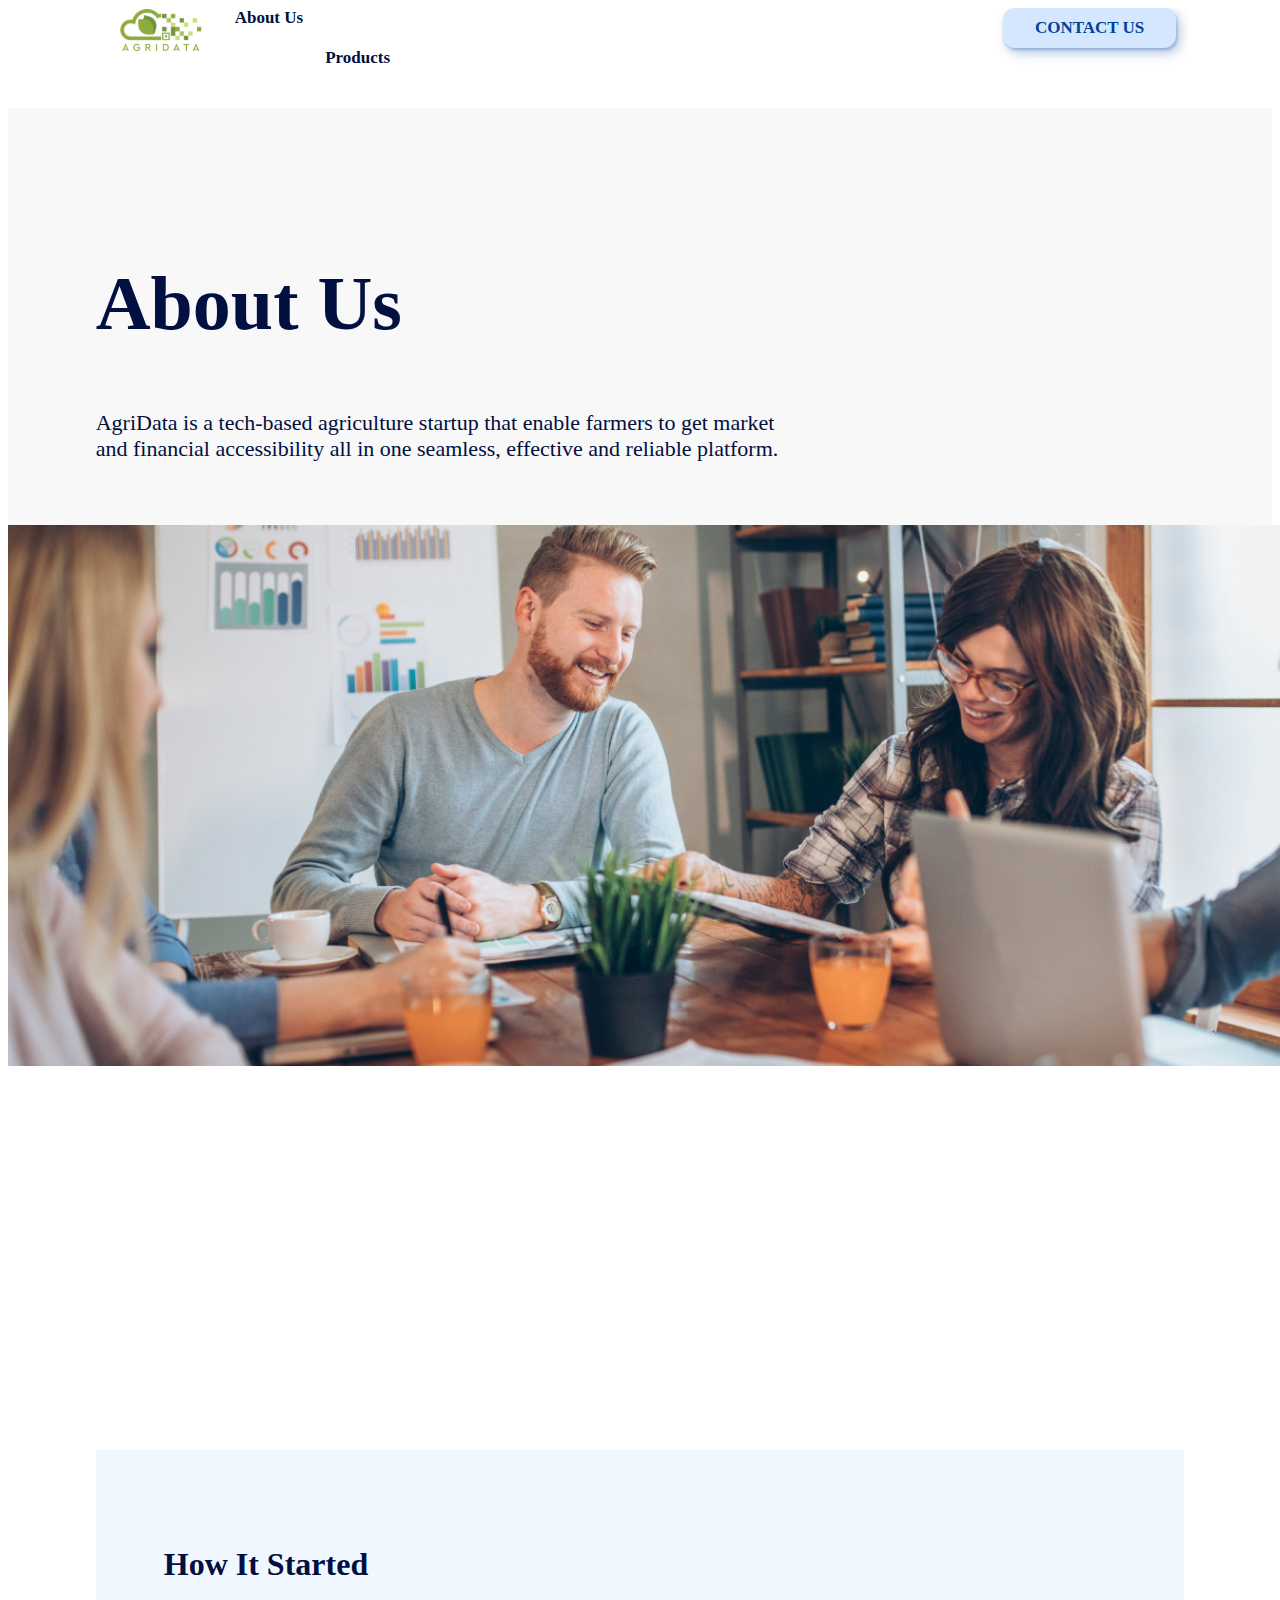
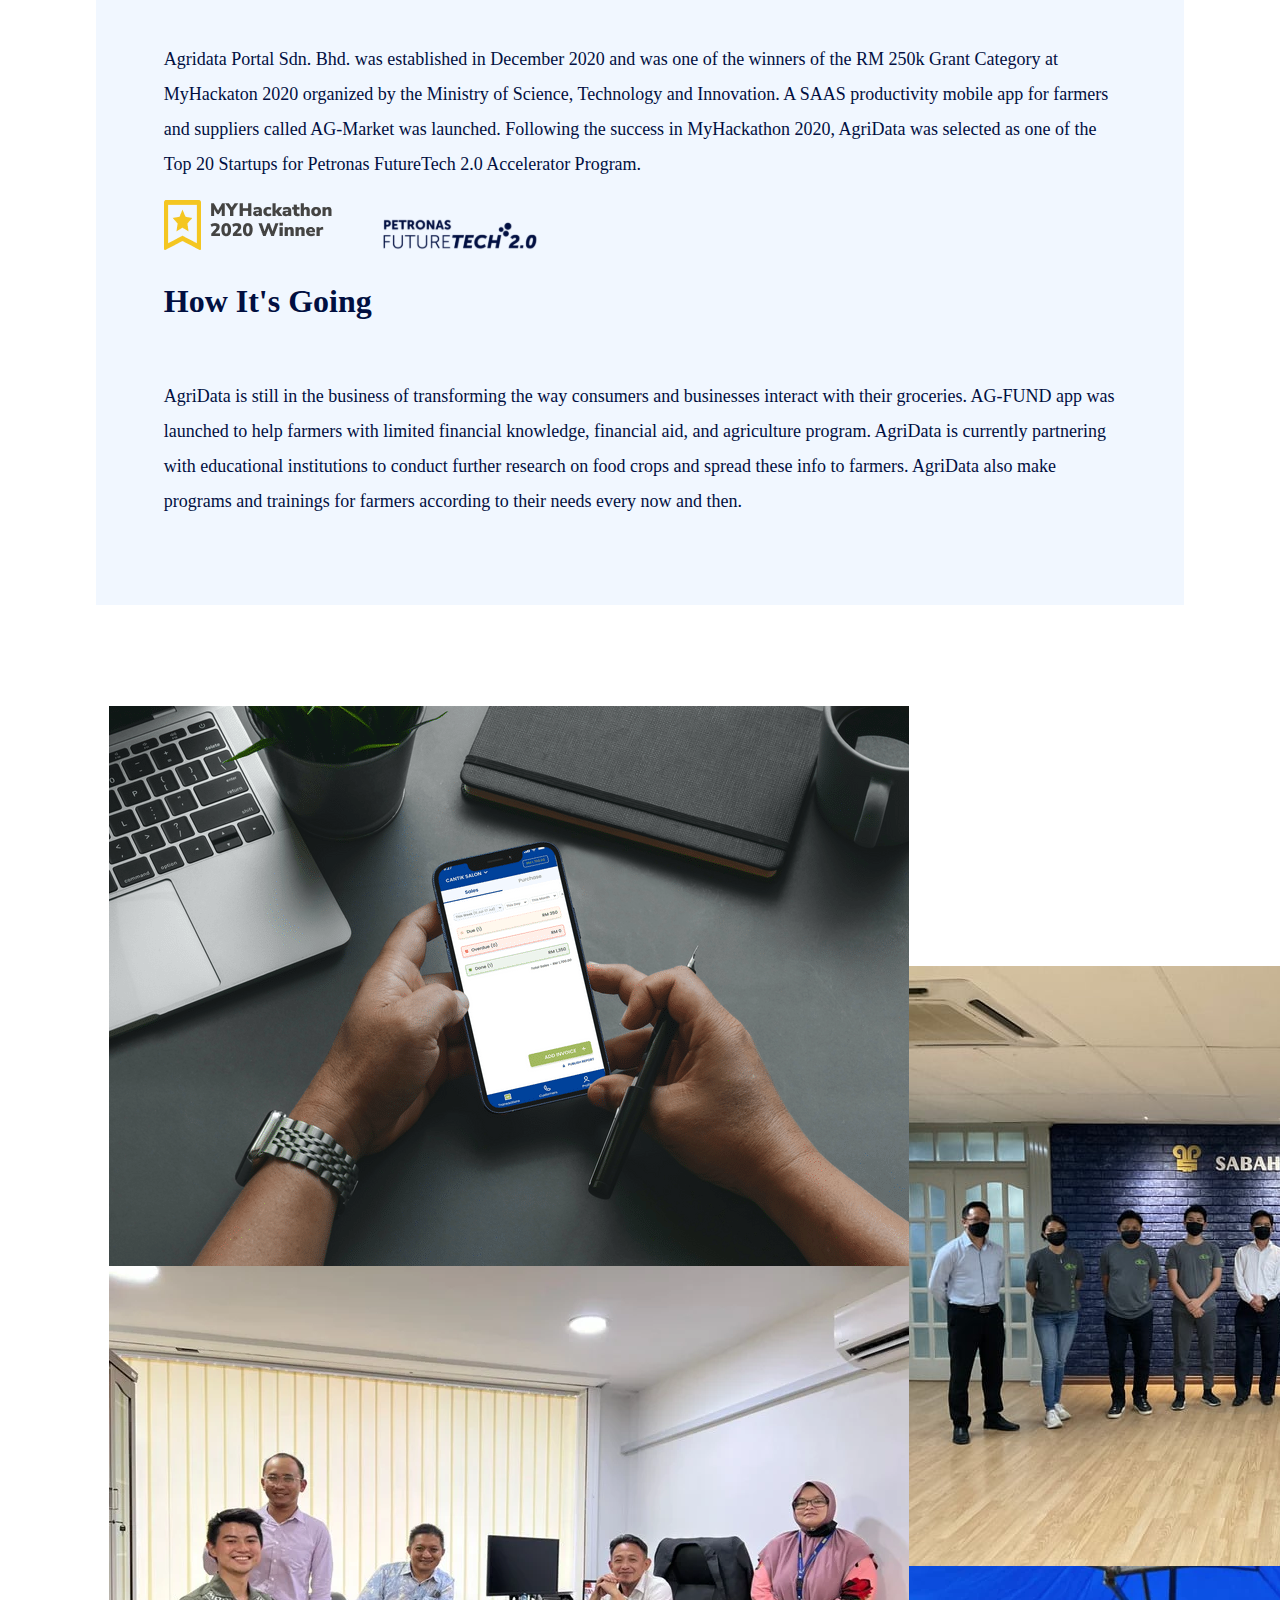
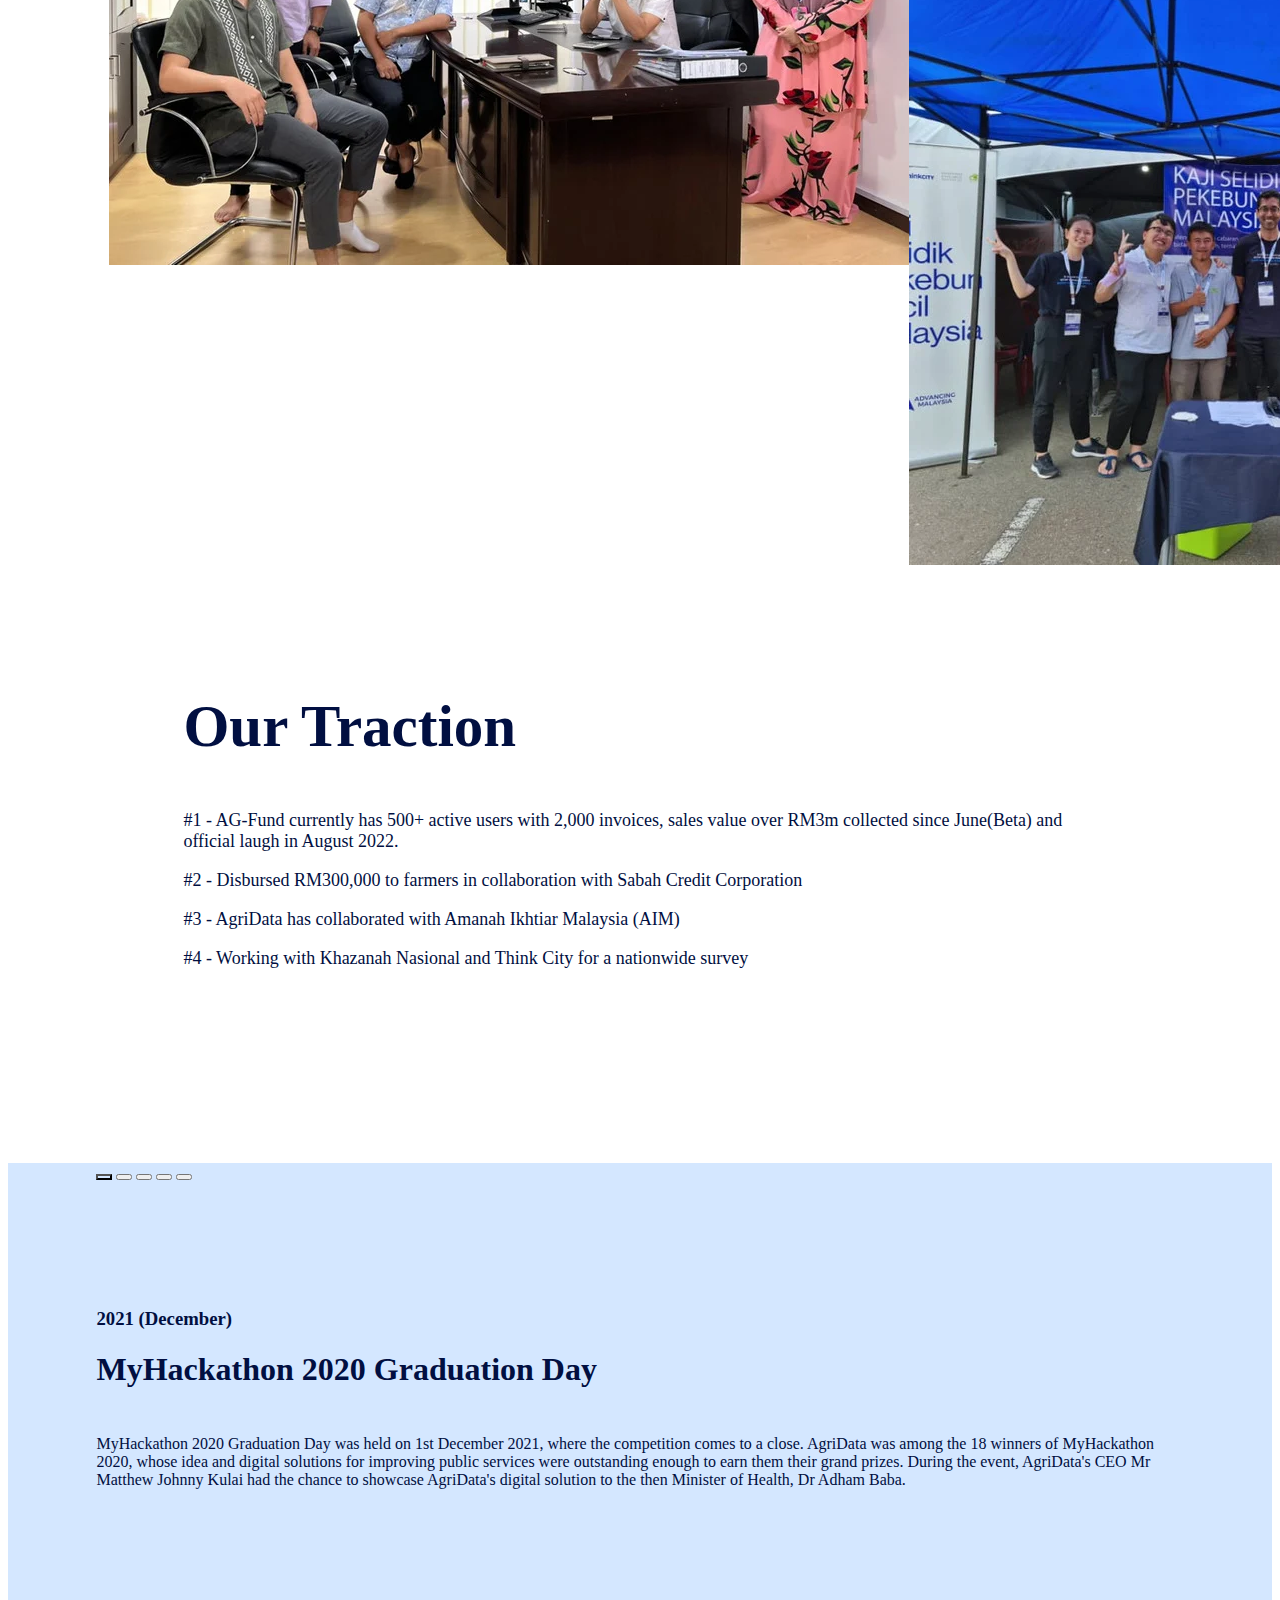
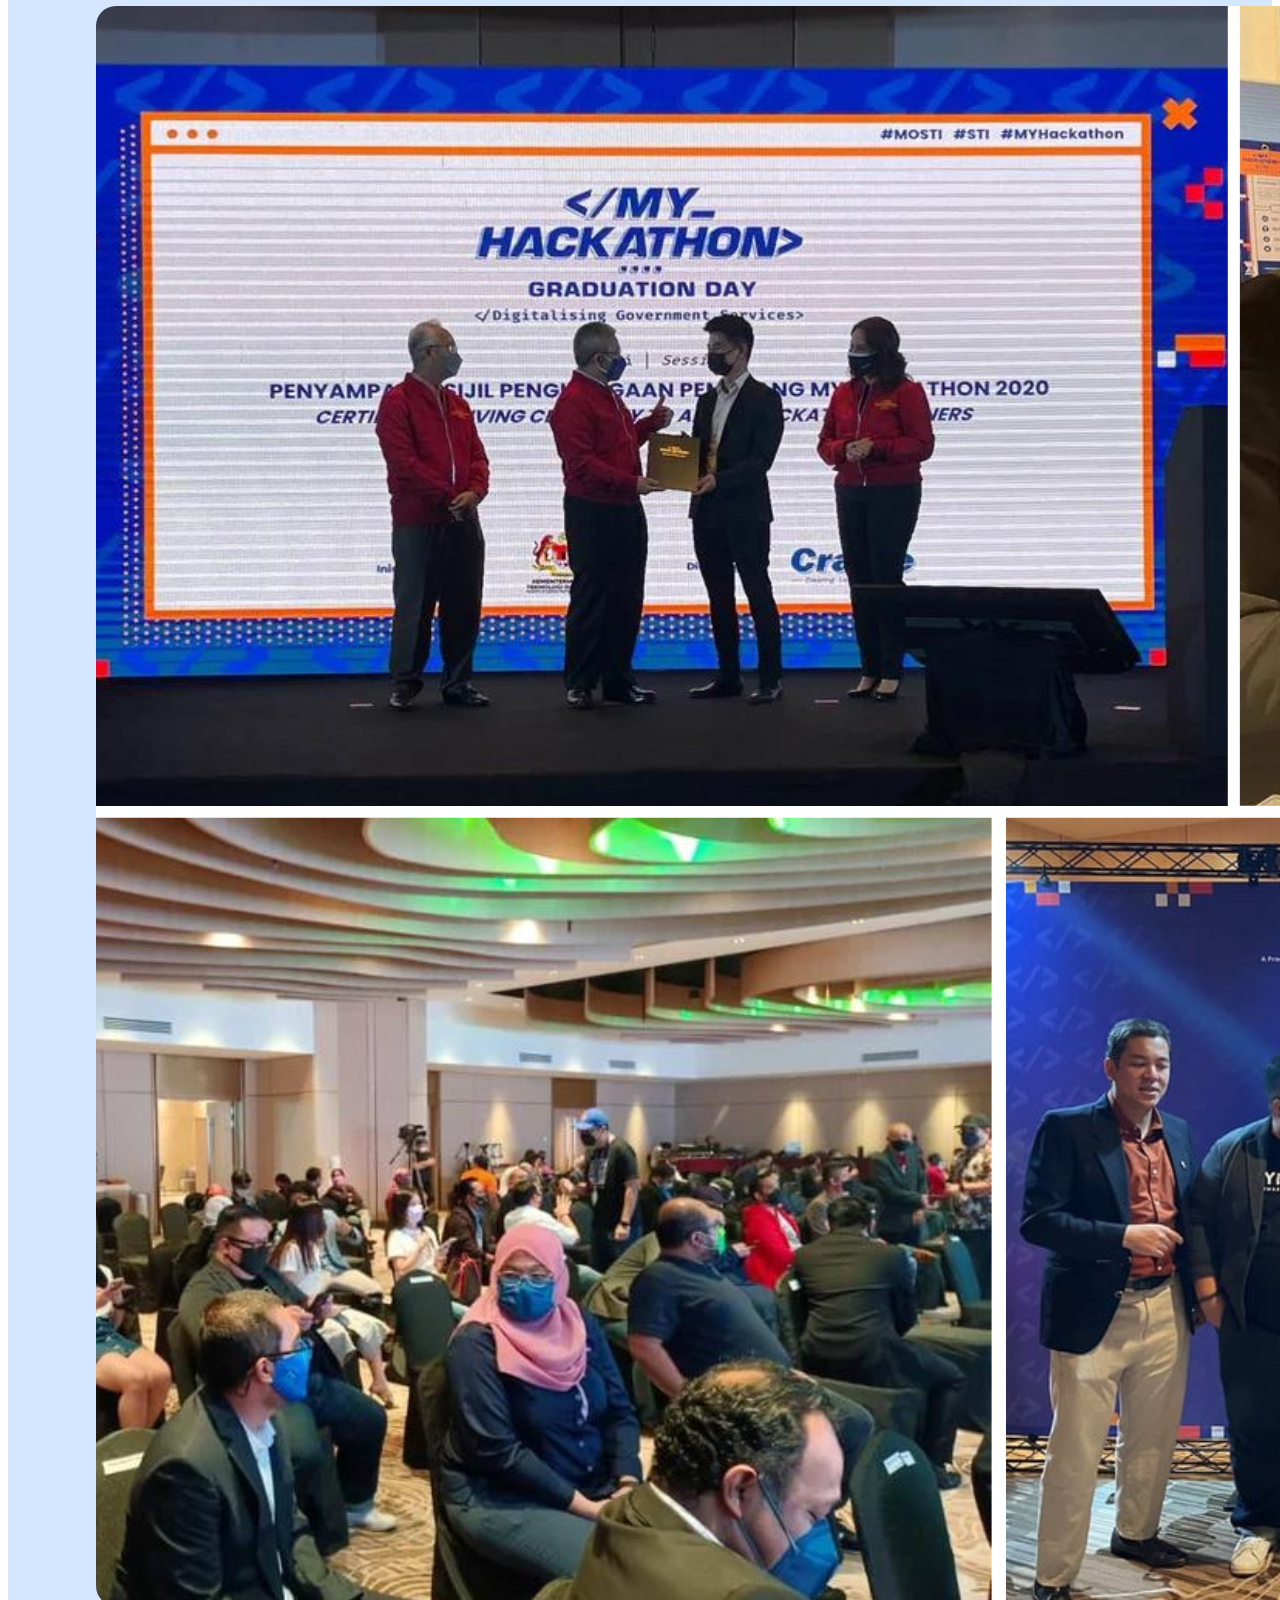
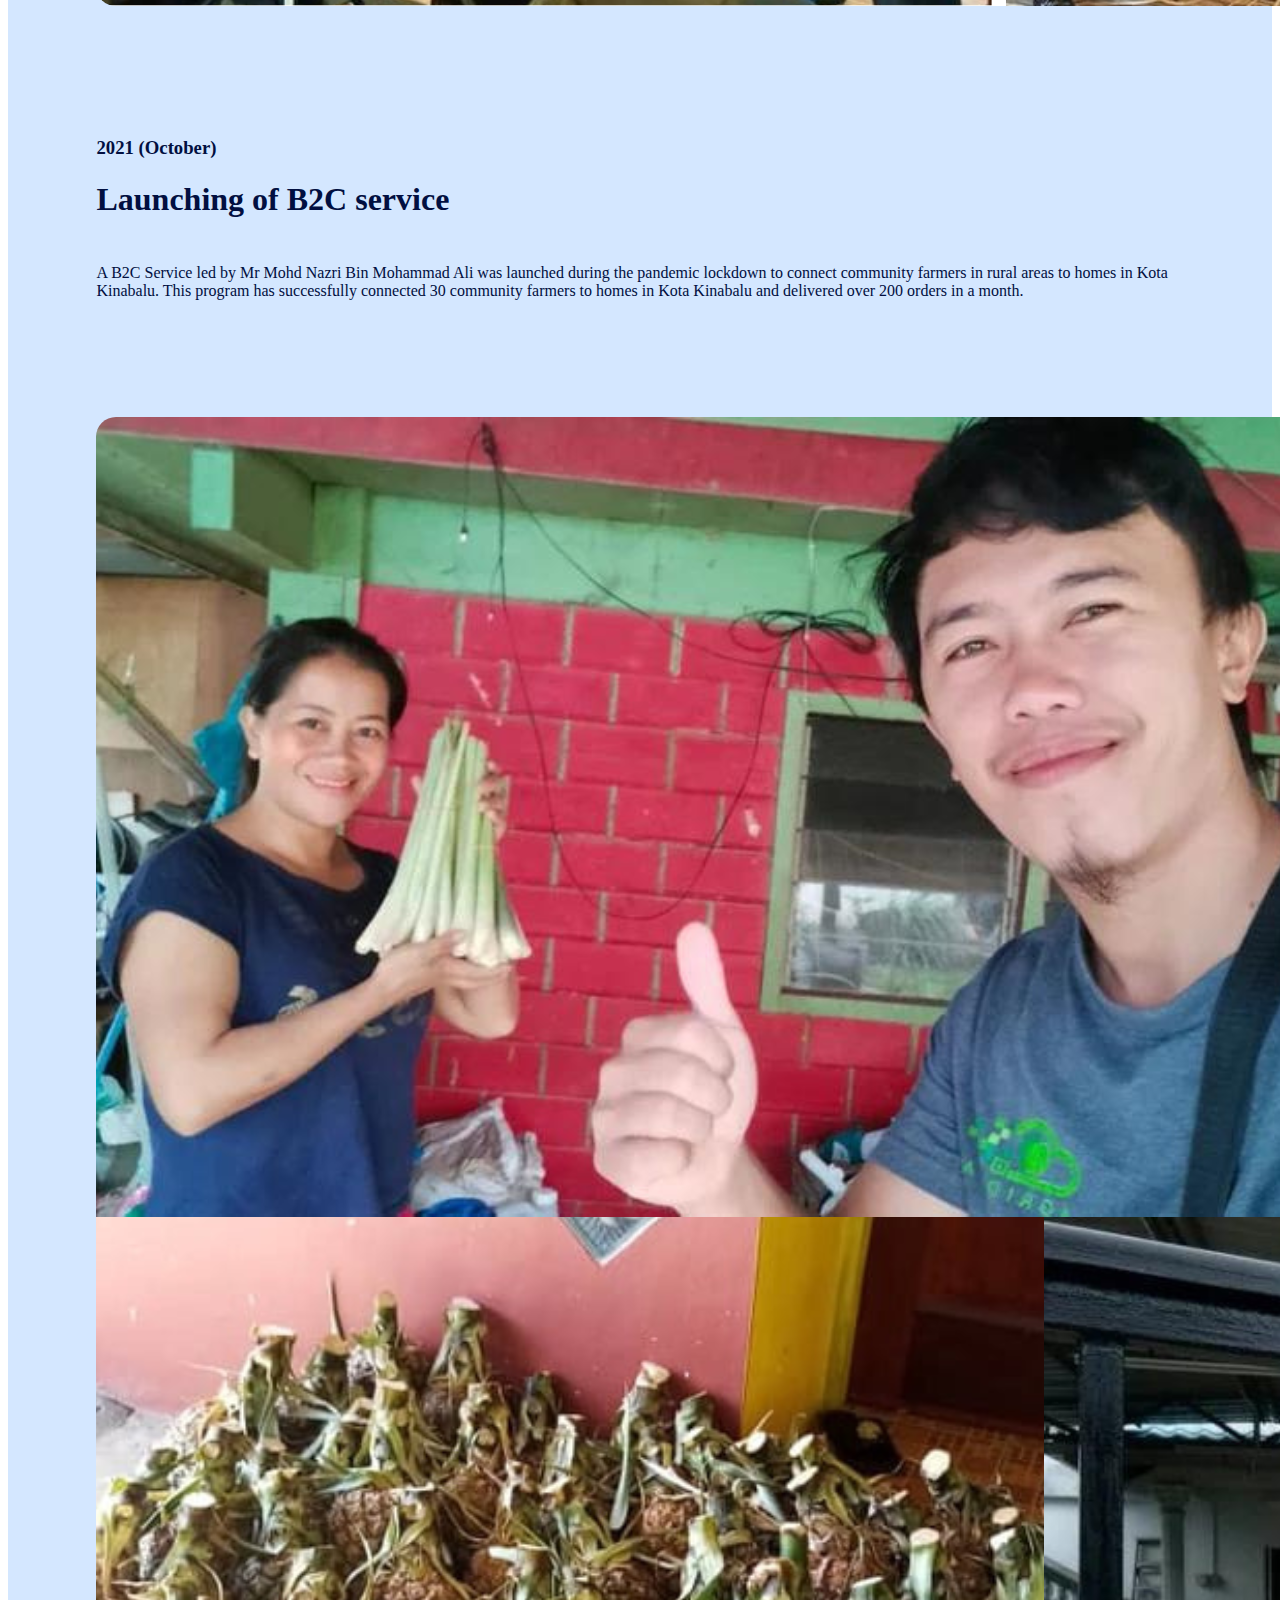
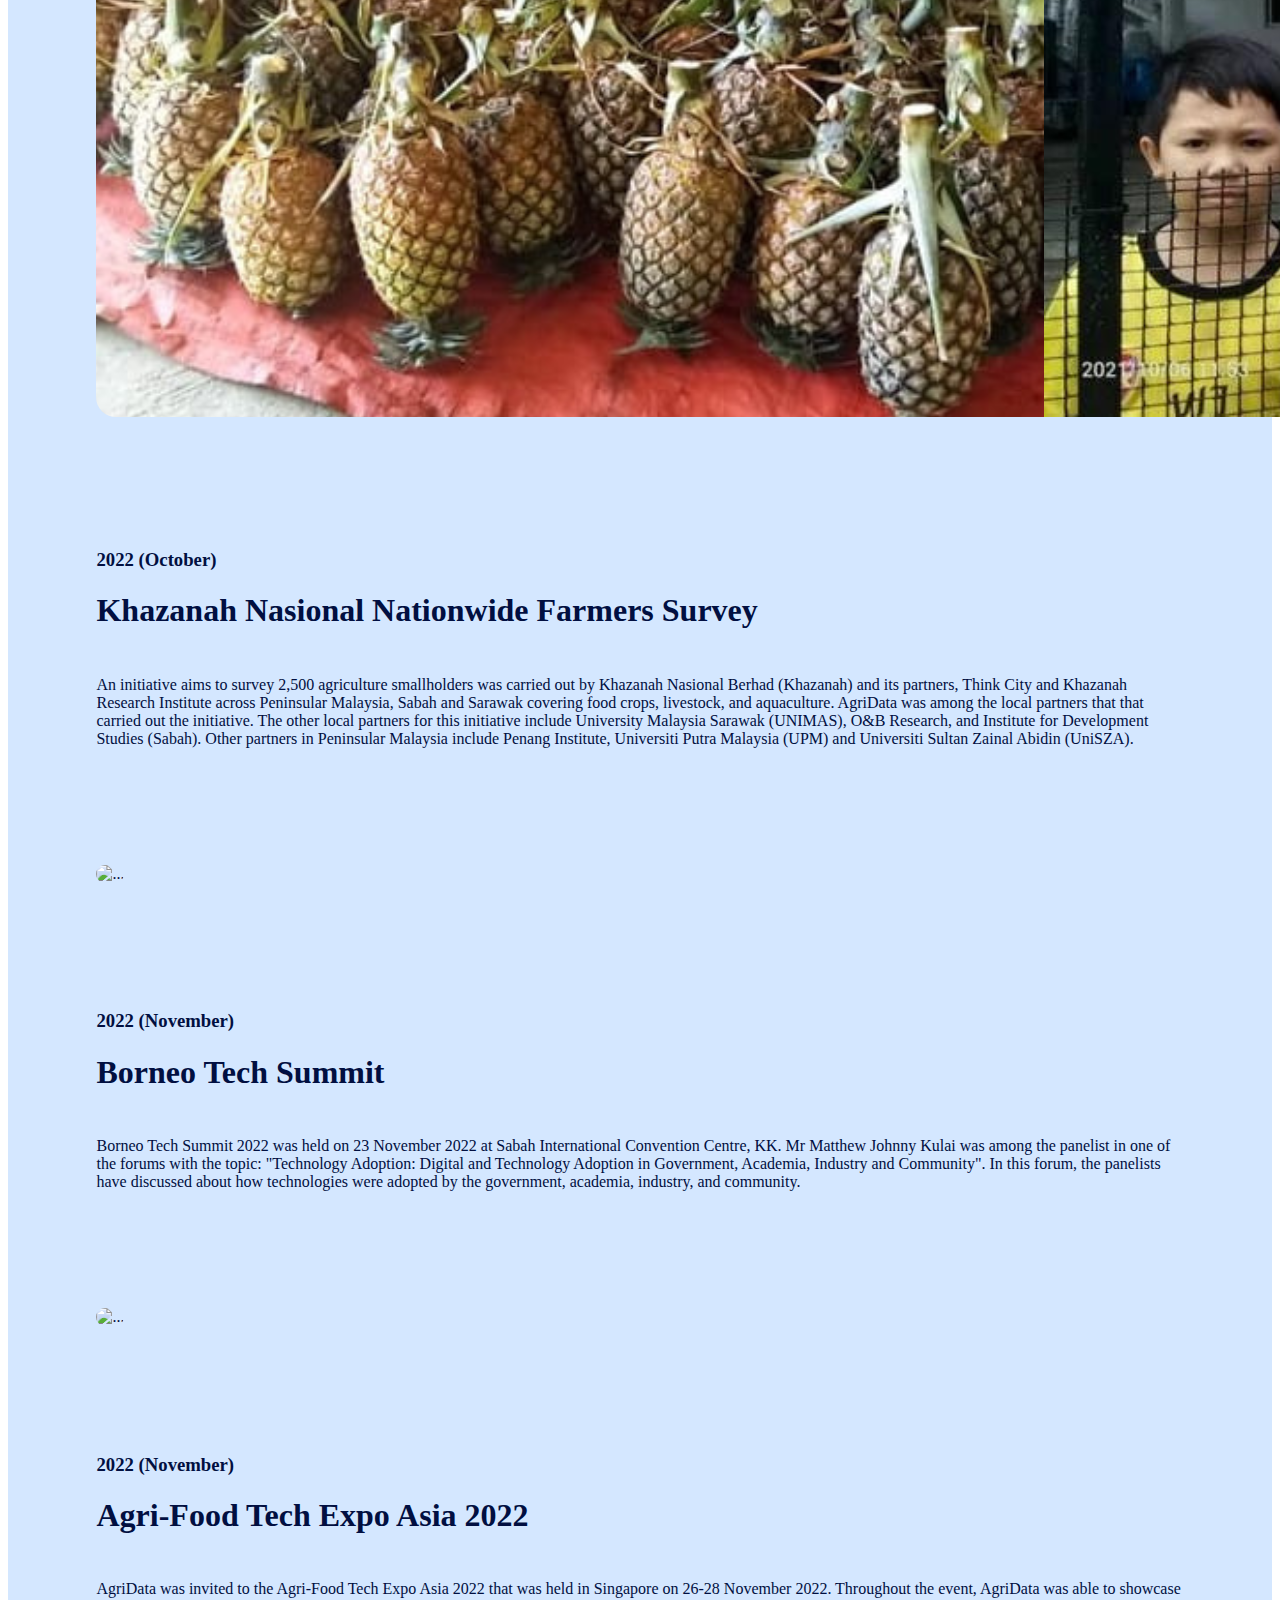
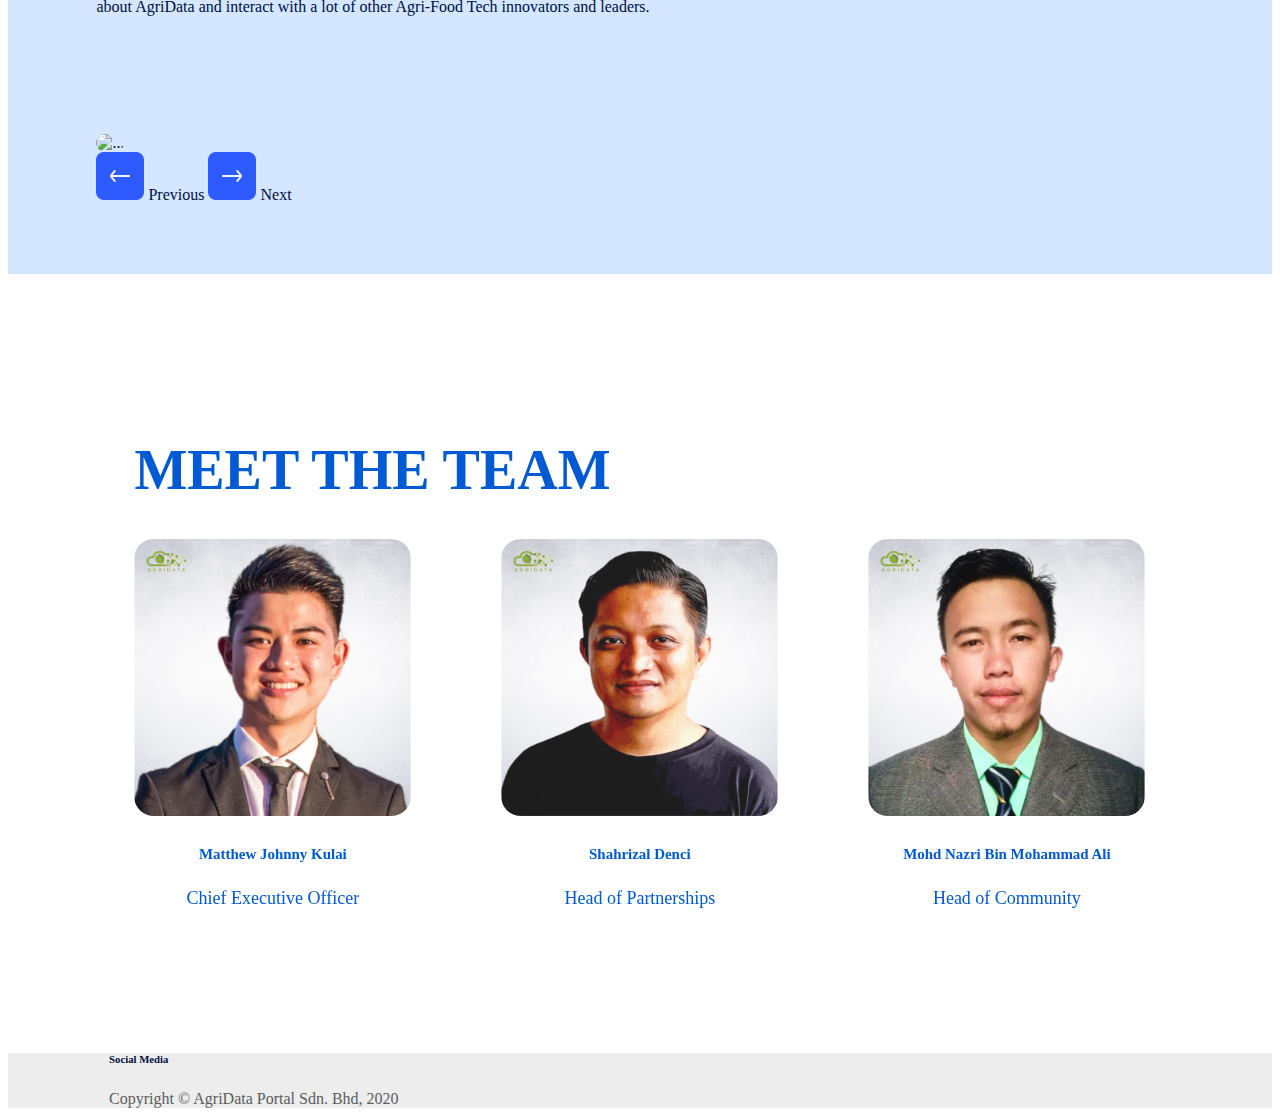
==== commit 315d9659: "fix styling" ====
--- a/about-us.html
+++ b/about-us.html
@@ -69,7 +69,7 @@
                 <div class="col-md-6 d-flex align-items-center">
                     <img class="w-100 h-auto" src="./assets/image/journey.png" style="">
                 </div>
-                <div class="col-md-6 about-us-journey-right">
+                <div class="col-md-6 about-us-journey-right px-5">
                     <h2 class="pb-5">Our Traction</h2>
                     <p class="pb-3">#1 - AG-Fund currently has 500+ active users with 2,000 invoices, sales value over RM3m collected since June(Beta) and official laugh in August 2022.</p>
                     <p class="pb-3">#2 - Disbursed RM300,000 to farmers in collaboration with Sabah Credit Corporation</p>
--- a/resources/css/app.css
+++ b/resources/css/app.css
@@ -1045,7 +1045,7 @@
 }
 
 .about-us-journey-right {
-    padding: 9%;
+    padding: 7%;
 }
 
 .about-us-journey-right h2 {
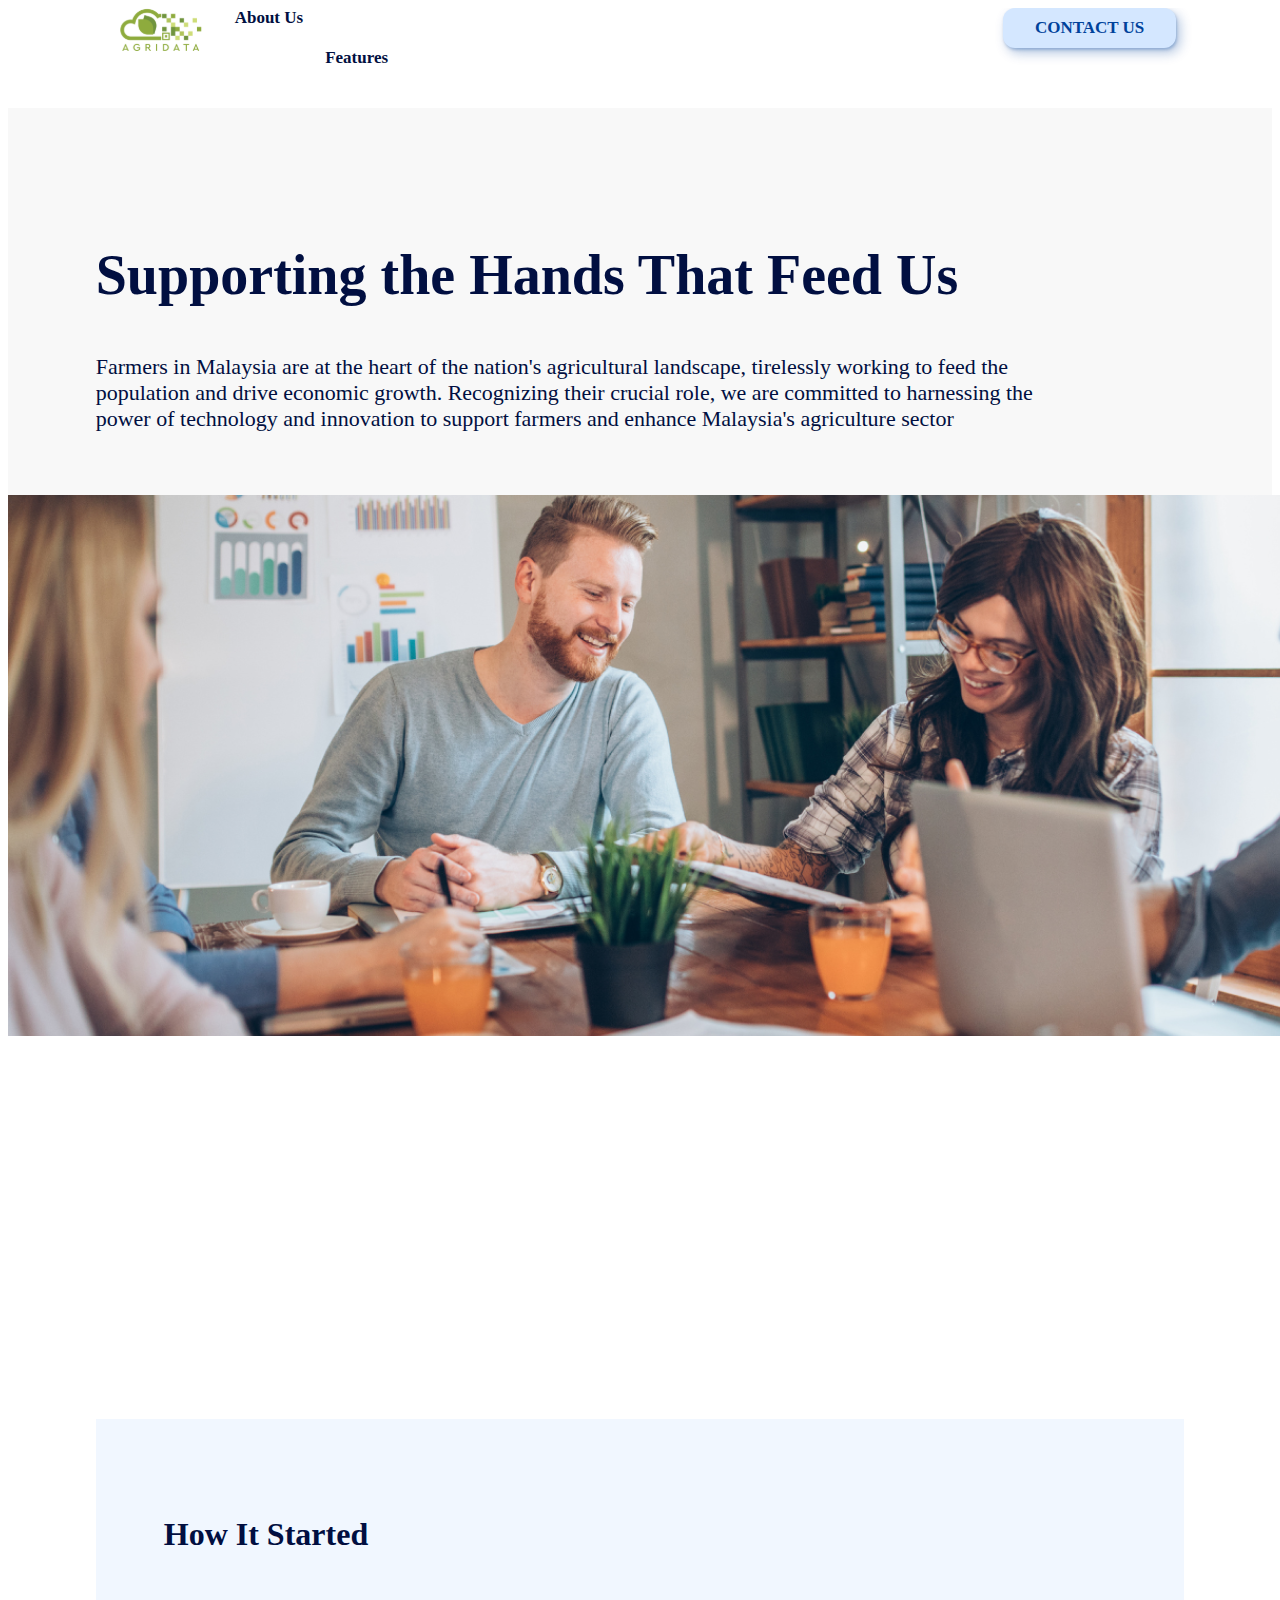
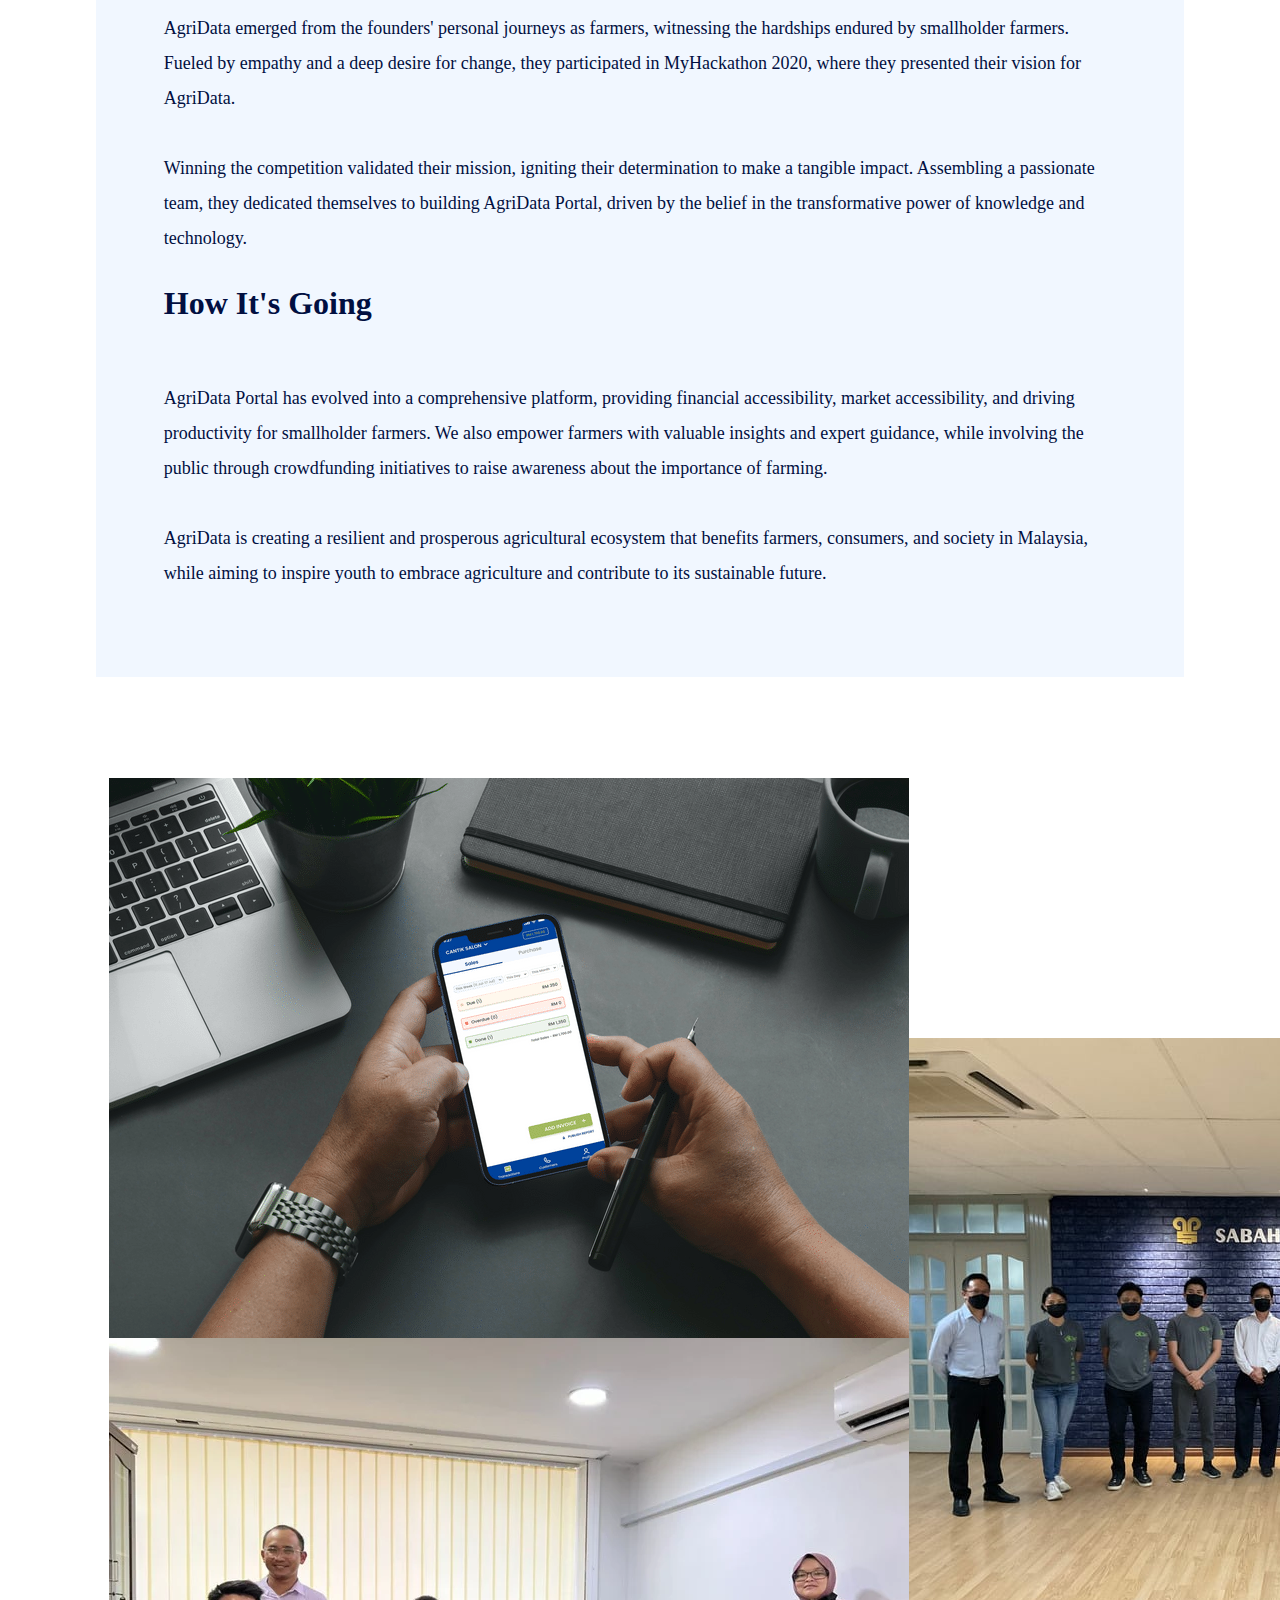
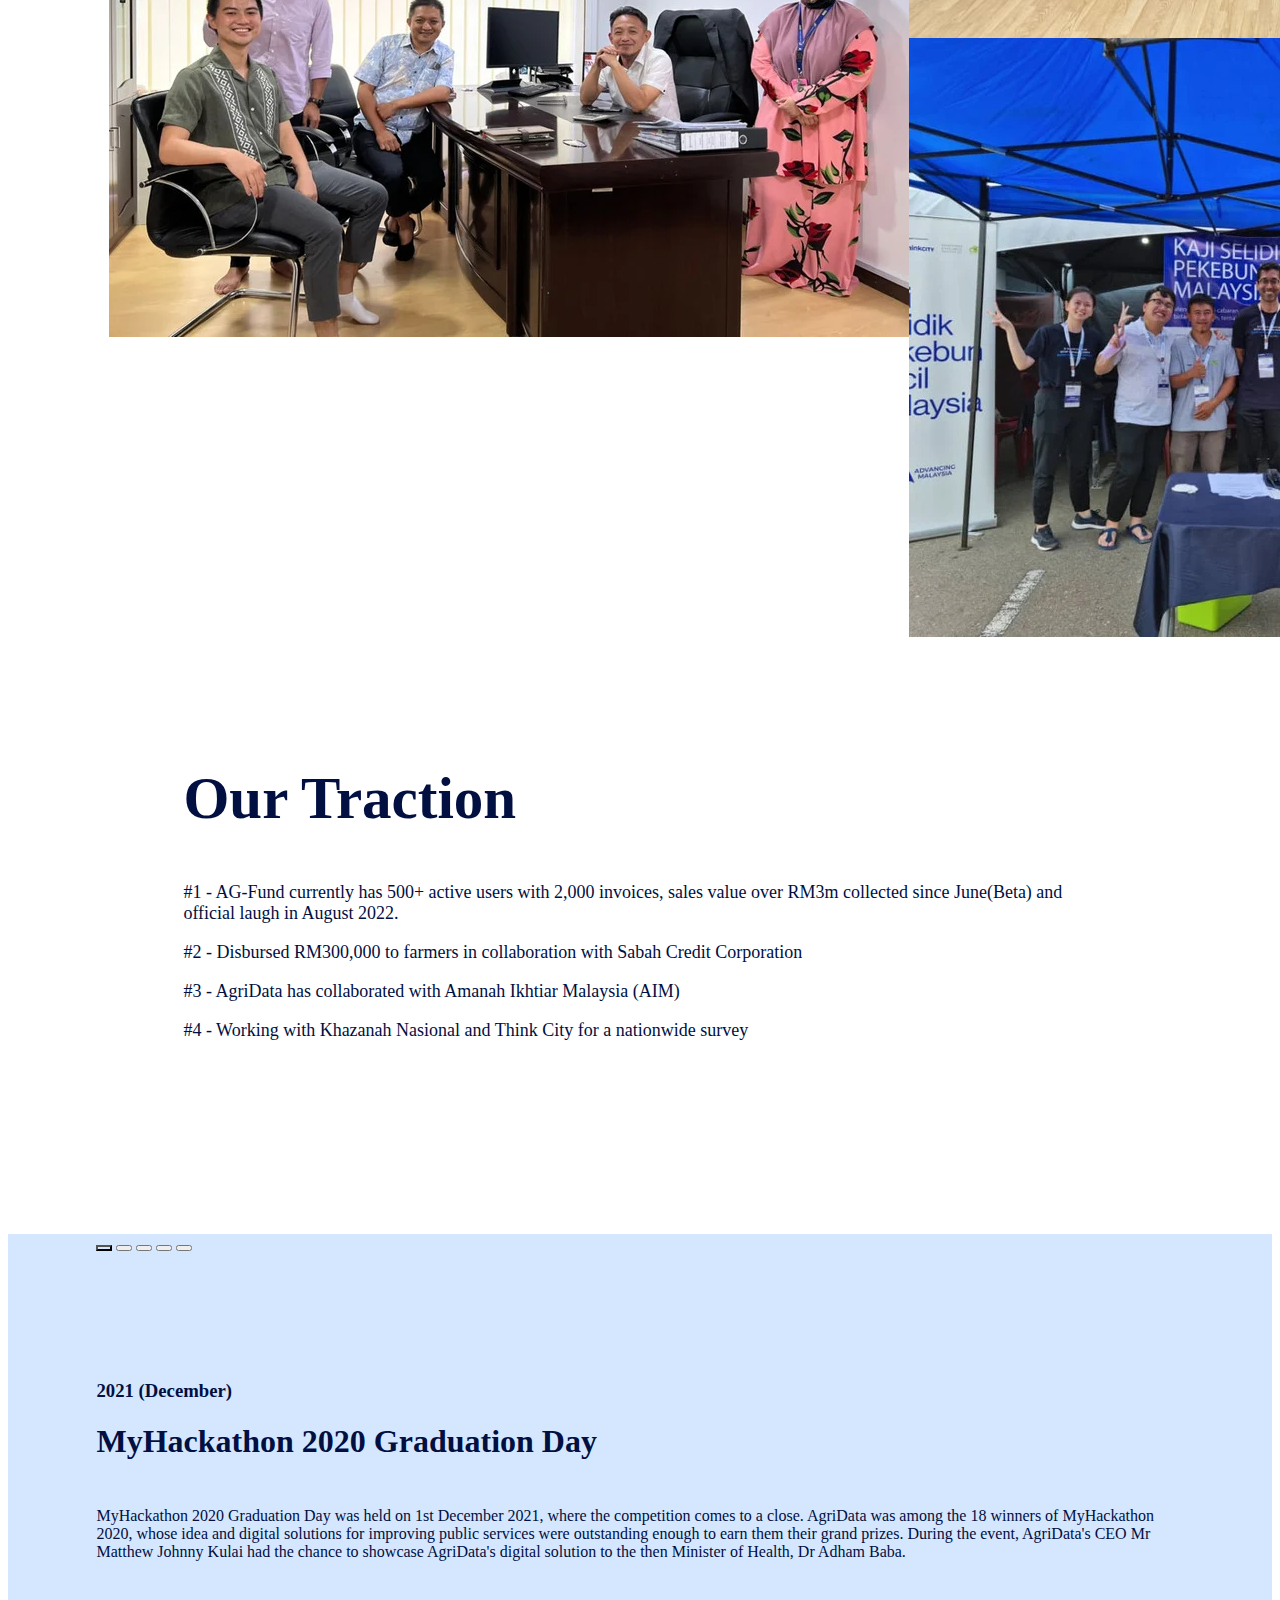
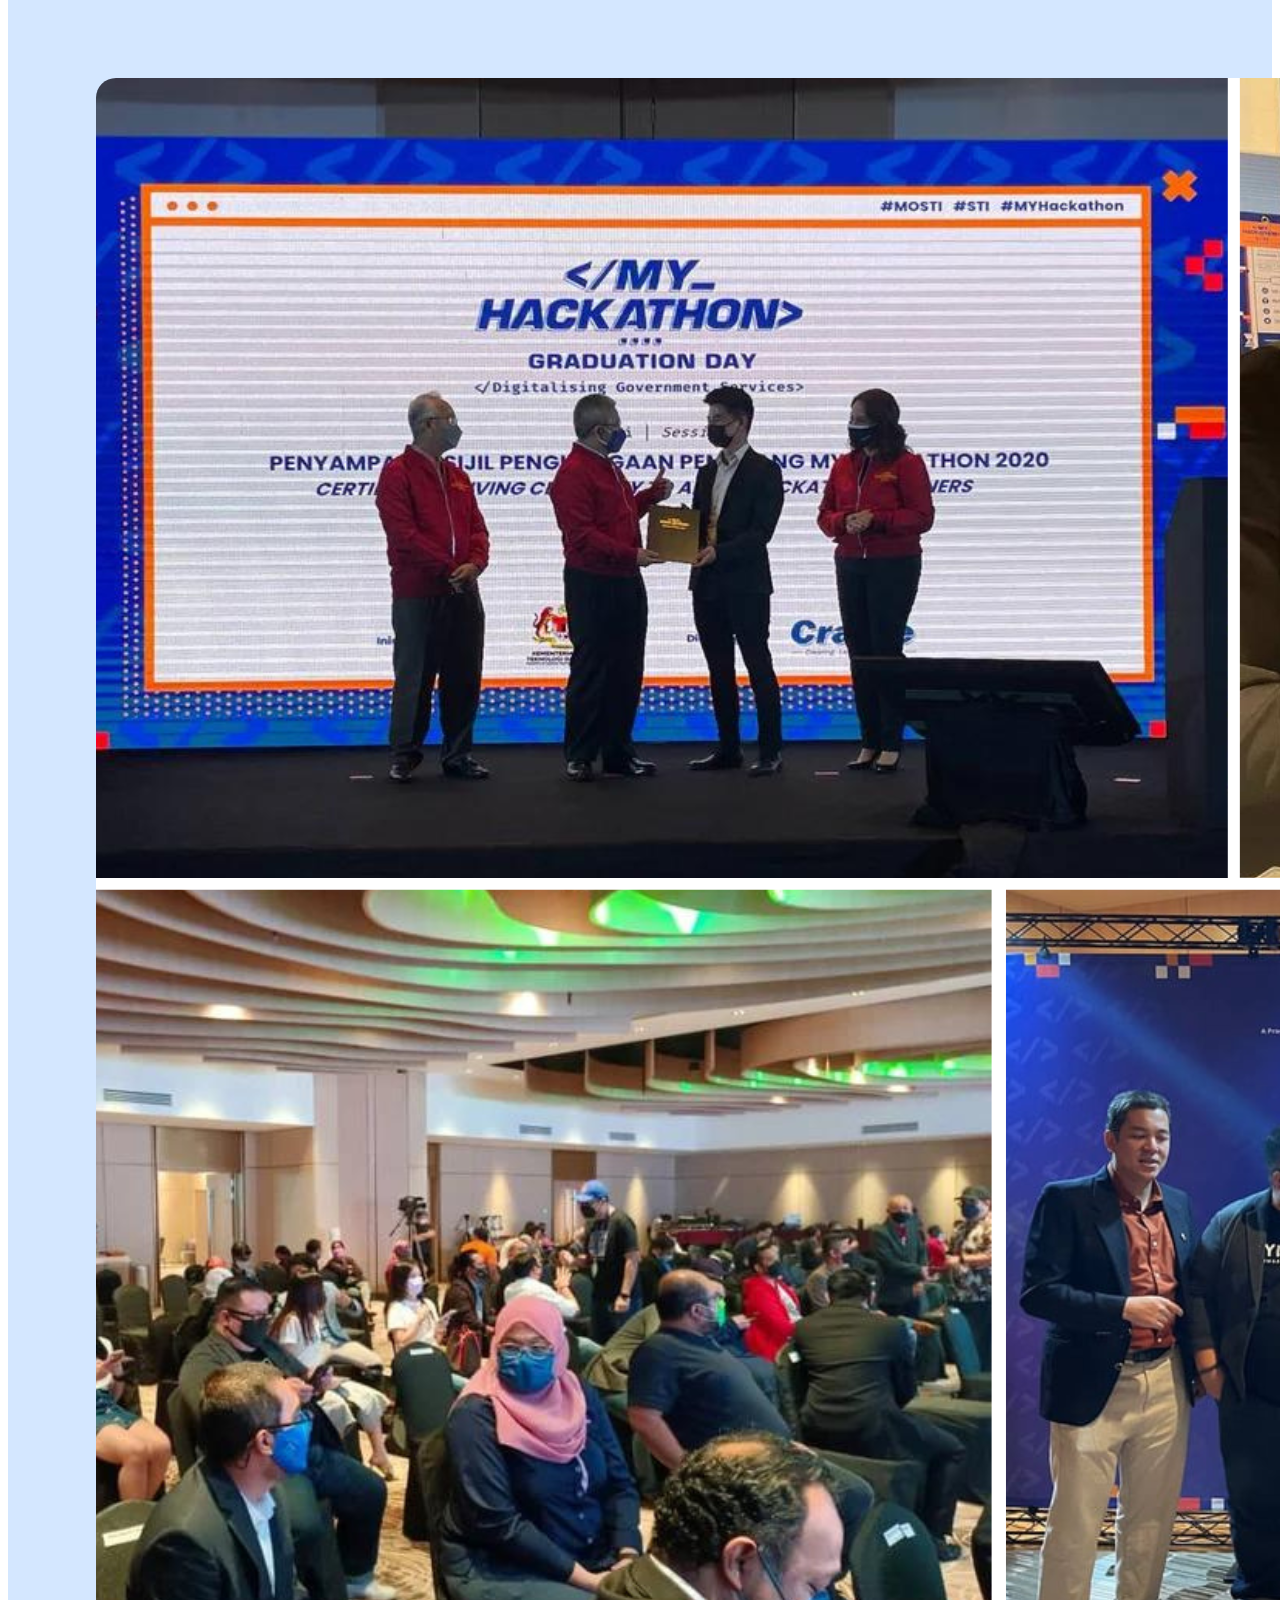
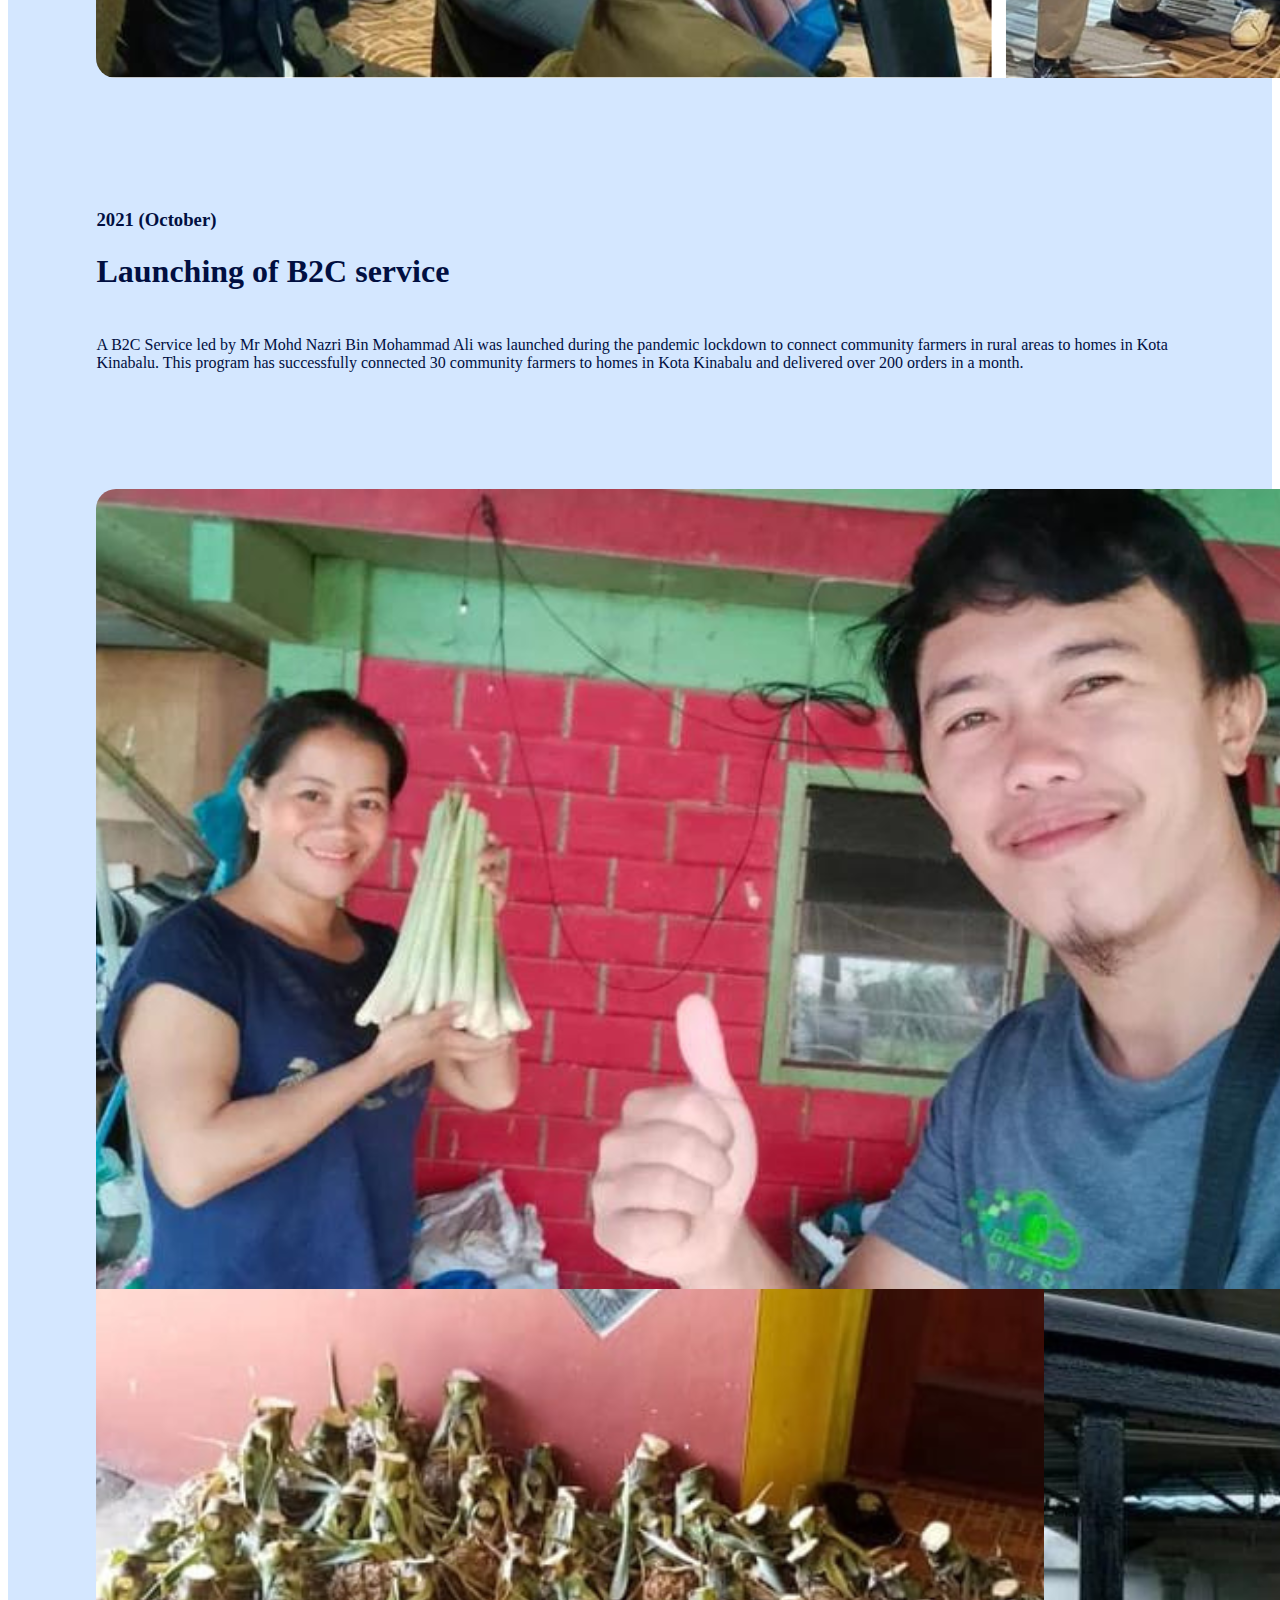
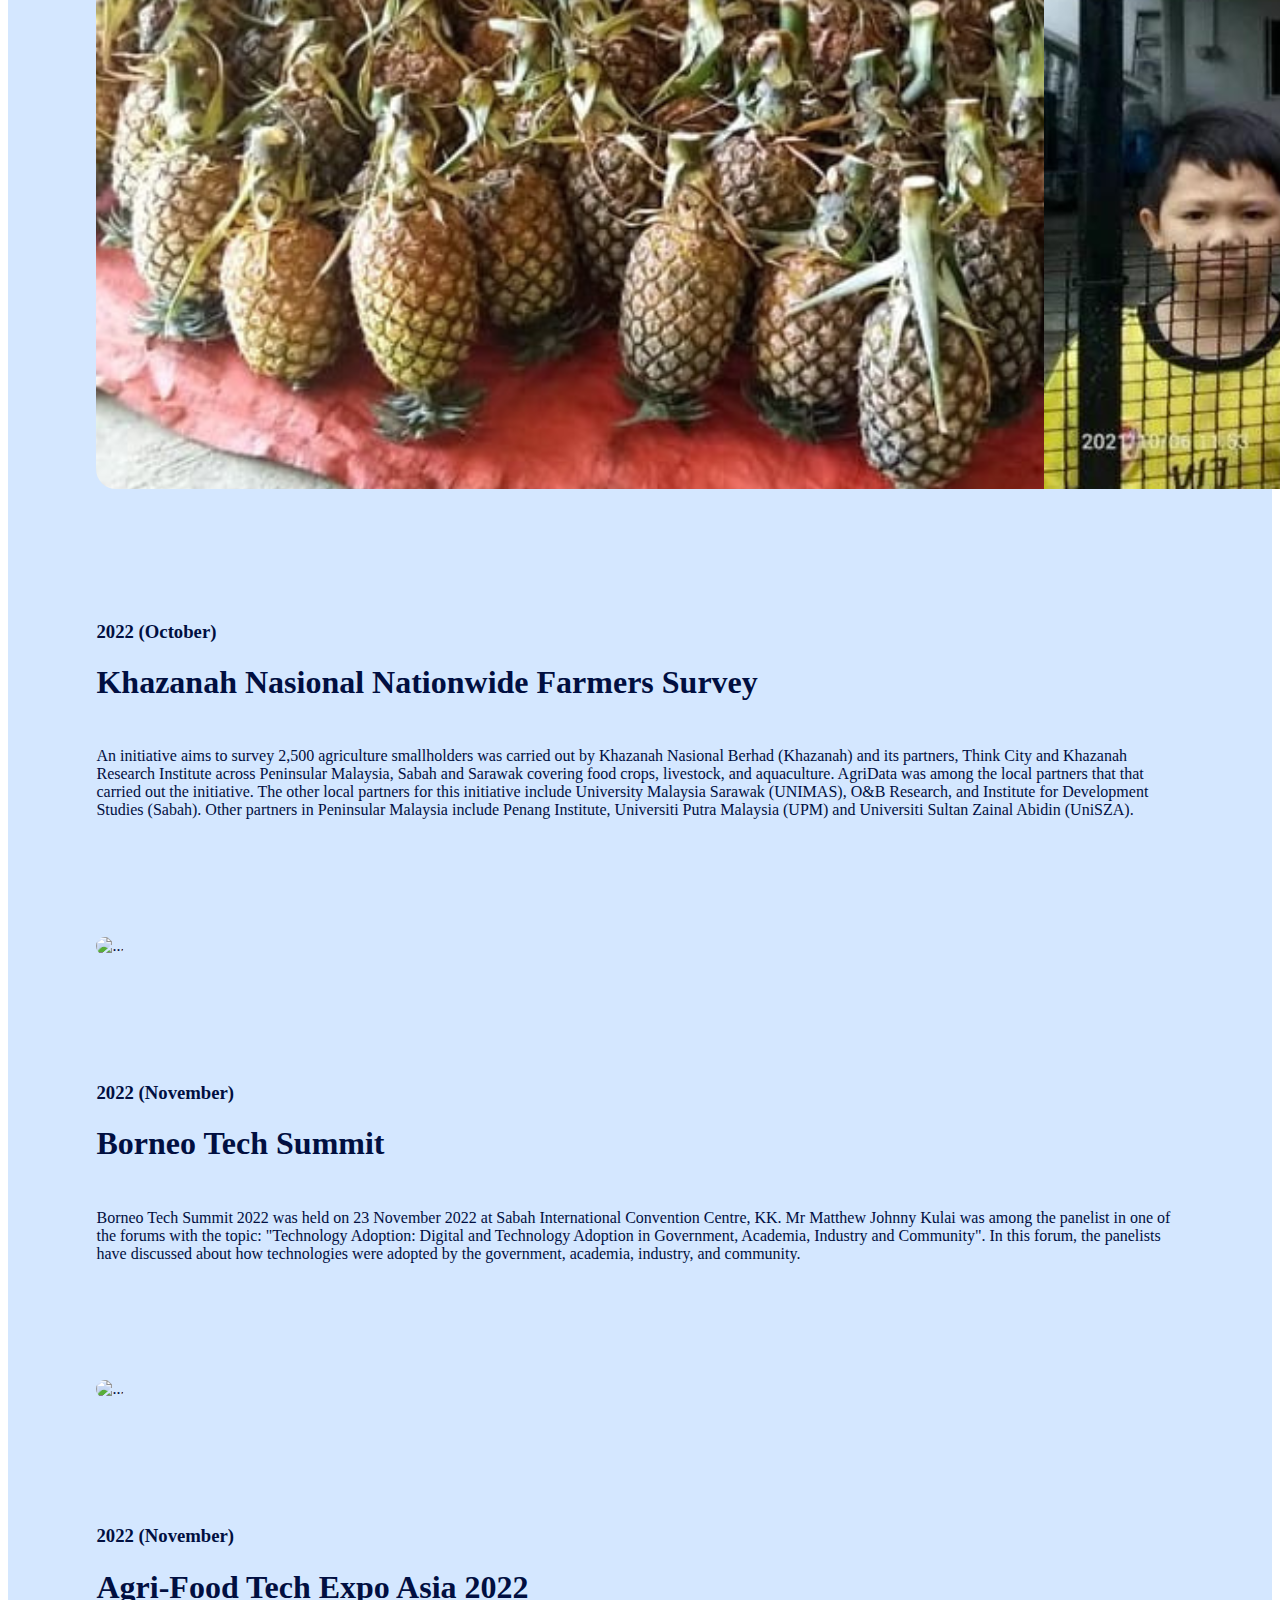
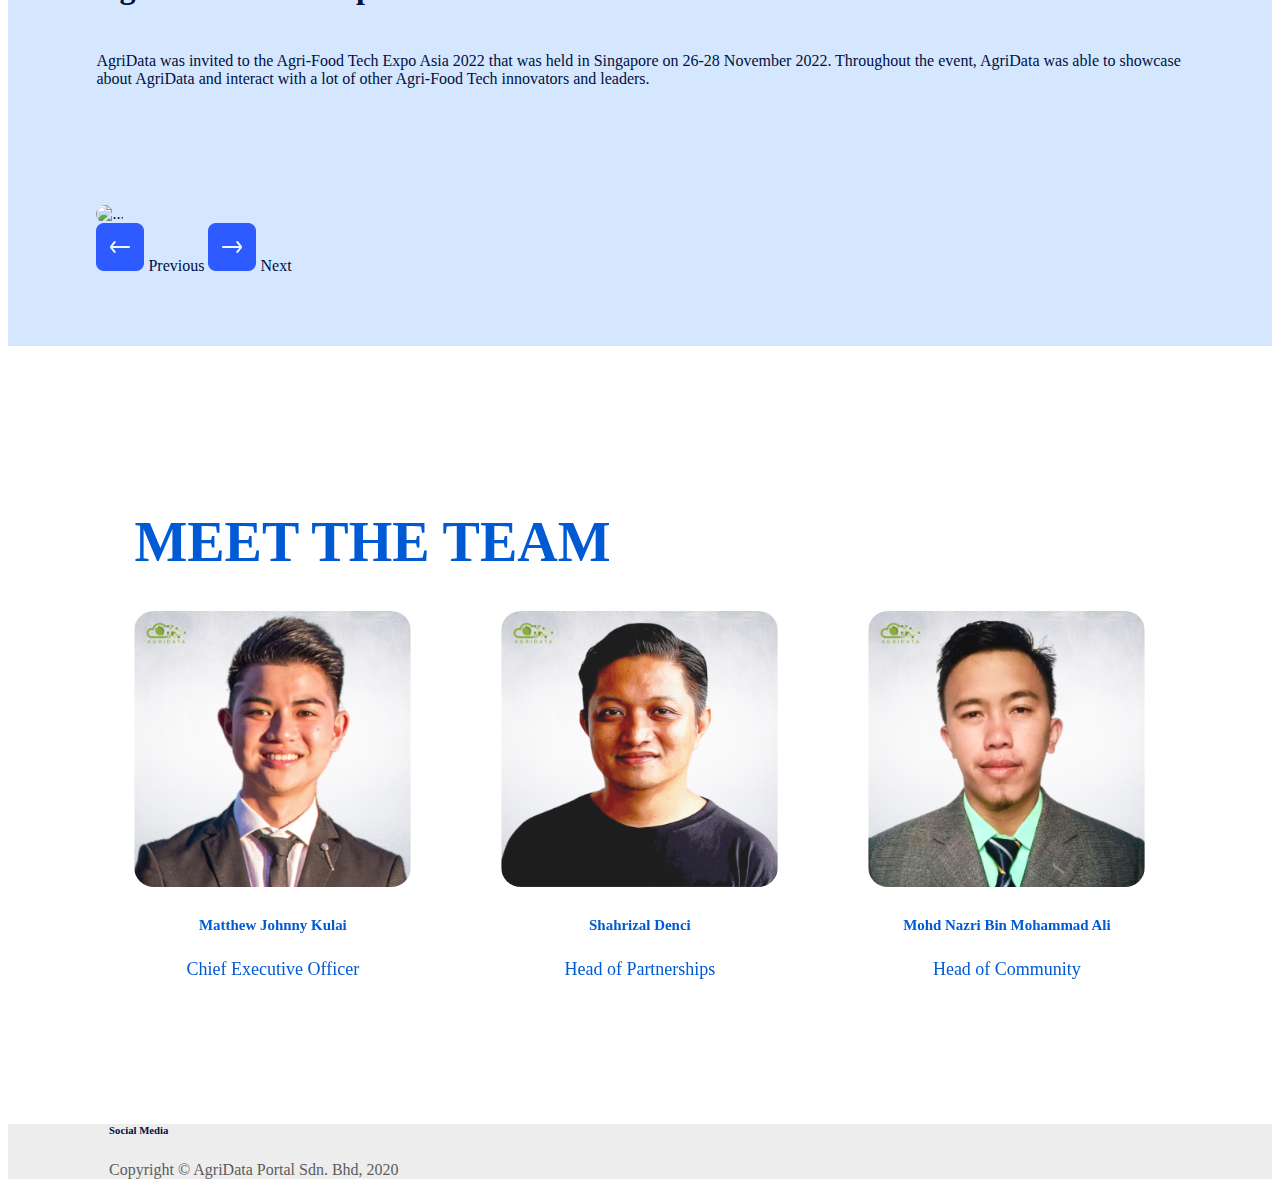
==== commit 74f660dd: "change and fix about-us page" ====
--- a/about-us.html
+++ b/about-us.html
@@ -31,8 +31,10 @@
 
     <div style="background-color: #F8F8F8;" class="about-us-top">
         <div class="about-us-header">
-            <h2>About Us</h2>
-            <p>AgriData is a tech-based agriculture startup that enable farmers to get market and financial accessibility all in one seamless, effective and reliable platform.</p>
+            <h2>Supporting the Hands That Feed Us</h2>
+            <p>Farmers in Malaysia are at the heart of the nation's agricultural landscape, tirelessly working to feed the population and drive economic growth. 
+                Recognizing their crucial role, we are committed to harnessing the power of technology and innovation to support farmers and enhance Malaysia's 
+                agriculture sector</p>
         </div>
     </div>
 
@@ -42,22 +44,25 @@
         <div class="about-us-box">
             <div class="about-us-box-content">
                 <div class="row">
-                    <div class="col-md-6">
+                    <div class="col-md-6 px-4">
                         <h2>How It Started</h2>
-                        <p>Agridata Portal Sdn. Bhd. was established in December 2020 and was one of the winners of the 
-                            RM 250k Grant Category at MyHackaton 2020 organized by the Ministry of Science, Technology and Innovation.
-                            A SAAS productivity mobile app for farmers and suppliers called AG-Market was launched. Following the success in MyHackathon 2020,
-                            AgriData was selected as one of the Top 20 Startups for Petronas FutureTech 2.0 Accelerator Program.
+                        <p>AgriData emerged from the founders' personal journeys as farmers, witnessing the hardships endured by smallholder farmers. 
+                            Fueled by empathy and a deep desire for change, they participated in MyHackathon 2020, where they presented their vision for AgriData.
+                            <br/><br/>
+                            Winning the competition validated their mission, igniting their determination to make a tangible impact. Assembling a passionate team, 
+                            they dedicated themselves to building AgriData Portal, driven by the belief in the transformative power of knowledge and technology.
                         </p>
-                        <img src="./assets/image/myhackathon winner.png">
-                        <img class="mobile-padding" src="./assets/image/Petronas Logo.svg">
-                    </div>
-                    <div class="col-md-6">
+                        <!-- <img src="./assets/image/myhackathon winner.png">
+                        <img class="mobile-padding pt-3 pt-xl-0 pb-md-0 pb-5" src="./assets/image/Petronas Logo.svg"> -->
+                    </div>
+                    <div class="col-md-6 px-4">
                         <h2>How It's Going</h2>
-                        <p>AgriData is still in the business of transforming the way consumers and businesses interact with their groceries.
-                            AG-FUND app was launched to help farmers with limited financial knowledge, financial aid, and agriculture program. 
-                            AgriData is currently partnering with educational institutions to conduct further research on food crops and spread these info to farmers.
-                            AgriData also make programs and trainings for farmers according to their needs every now and then.
+                        <p>AgriData Portal has evolved into a comprehensive platform, providing financial accessibility, market accessibility, and driving 
+                            productivity for smallholder farmers. We also empower farmers with valuable insights and expert guidance, while involving the 
+                            public through crowdfunding initiatives to raise awareness about the importance of farming.
+                            <br/><br/>
+                            AgriData is creating a resilient and prosperous agricultural ecosystem that benefits farmers, consumers, and society in Malaysia, 
+                            while aiming to inspire youth to embrace agriculture and contribute to its sustainable future.
                         </p>
                     </div>
                 </div>
--- a/resources/css/app.css
+++ b/resources/css/app.css
@@ -45,8 +45,6 @@
     padding-right: 7.57%;
     padding-left: 7.57%;
     height: 100px;
-    position: sticky;
-    position: -webkit-sticky;
 }
 
 .topnav:hover {
@@ -155,8 +153,6 @@
     float: right;
     height: 100%;
 }
-
-.toggle a {}
 
 .toggle i {
     font-size: 30px
@@ -670,7 +666,7 @@
     text-decoration: none;
 }
 
-.active{
+.active {
     color: #00429B;
     background: #D4E7FF;
 }
@@ -992,7 +988,7 @@
 .about-us-header {
     padding-top: 89px;
     padding-left: 6.94%;
-    width: 55%;
+    width: 75%;
     background-color: #F8F8F8;
 }
 
@@ -1000,7 +996,7 @@
     font-family: 'Poppins';
     font-style: normal;
     font-weight: 600;
-    font-size: 76px;
+    font-size: 56px;
 }
 
 .about-us-header p {
@@ -1053,7 +1049,7 @@
 }
 
 .about-us-journey-right p {
-    
+
     font-size: 18px;
 
 }
@@ -1242,161 +1238,10 @@
     justify-items: flex-end;
 }
 
-
-
-
-/*-------------------------
-        Responsive
---------------------------*/
-/* Extra small devices (phones, 600px and down) */
-@media only screen and (max-width: 600px) {
-
-    /*--- Nav bar -----*/
-
-    .topnav a:not(:first-child),
-    .drpdown .dropbtn,
-    .get-started {
-        display: none;
-    }
-
-    .topnav a.icon {
-        float: right;
-        display: block;
-    }
-
-    .nav-right-menu {
-        float: none;
-    }
-
-    .topnav {
-        height: auto;
-        padding-left: 5px;
-        padding-right: 0;
-        padding-top: 0;
-        padding-bottom: 10px;
-        box-shadow: 0px 3px 7px rgba(0, 66, 155, 0.3), 0px 16px 20px rgba(0, 66, 155, 0.2);
-    }
-
-    .topnav a,
-    .dropbtn {
-        display: block;
-        padding: 14px 16px;
-        justify-content: center
-    }
-
-    .nav-items-list {
-        display: block;
-        justify-content: center;
-    }
-
-    .drpdown-content {
-        height: auto;
-    }
-
-    .hover:hover {
-        border-bottom: none
-    }
-
-    /*--------------------------------*/
-
-    .topnav.responsive {
-        position: relative;
-        height: auto;
-    }
-
-    .topnav.responsive .icon {
-        position: absolute;
-        right: 0;
-        top: 0;
-    }
-
-    .topnav.responsive a {
-        float: none;
-        display: block;
-        text-align: left;
-    }
-
-    .topnav.responsive .drpdown {
-        float: none;
-    }
-
-    .topnav.responsive .drpdown-content {
-        position: relative;
-    }
-
-
-    .topnav.responsive .drpdown .dropbtn {
-        display: block;
-        width: 100%;
-        text-align: left;
-    }
-
-    .topnav.responsive .get-started {
-        float: none;
-        display: flex;
-    }
-
-    .topnav.responsive .get-started-btn {
-        float: none;
-        display: block;
-    }
-
-    /*------------------------------------------------*/
-
-    .about-us-header {
-        padding-top: 50px;
-        width: 90%;
-    }
-
-    .about-us-header h2 {
-        font-size: 40px;
-    }
-
-    .about-us-header p {
-        font-size: 18px;
-    }
-
-    .about-us-box-content h2 {
-        font-size: 24px;
-        line-height: 30px;
-    }
-
-    .about-us-box-content p {
-        padding-top: 20px;
-        font-size: 12px;
-        line-height: 25px;
-    }
-
-    .about-us-journey-right h2 {
-        font-size: 35px;
-    }
-
-    .about-us-journey-right p {
-        font-size: 12px;
-
-    }
-
-    .mobile-padding {
-        padding-top: 20px;
-        padding-bottom: 30px;
-    }
-
-    .about-us-slide-img {
-        padding-top: 0;
-    }
-
-    .indicator {
-        display: none !important;
-    }
-
-    .button-arrow {
-        position: relative;
-        justify-content: center;
-        padding-top: 5%;
-    }
-
-
-}
+.sec-nav-top {
+    top: 99px !important;
+}
+
 
 /* Small devices (portrait tablets and large phones, 600px and up) */
 @media only screen and (min-width: 320px) and (max-width: 767px) {
@@ -1414,7 +1259,7 @@
 
     .topnav a:not(:first-child),
     .drpdown .dropbtn,
-    .get-started{
+    .get-started {
         display: none;
     }
 
@@ -1432,7 +1277,6 @@
         padding-left: 5px;
         padding-right: 0;
         padding-top: 0;
-        padding-bottom: 10px;
         box-shadow: 0px 3px 7px rgba(0, 66, 155, 0.3), 0px 16px 20px rgba(0, 66, 155, 0.2);
     }
 
@@ -1446,7 +1290,7 @@
         display: block;
         justify-content: center;
     }
-    
+
     .drpdown-content {
         height: auto;
     }
@@ -1455,7 +1299,7 @@
         border-bottom: none
     }
 
-/*--------------------------------*/
+    /*--------------------------------*/
 
     .topnav.responsive {
         position: relative;
@@ -1498,13 +1342,13 @@
         float: none;
         display: block;
     }
-    
+
     /*------------------------------------------------*/
 
     .big-title {
-        font-weight: 600;
+        font-weight: 800;
         font-size: 40px;
-        line-height: 60px;
+        line-height: 50px;
         color: #010F41;
     }
 
@@ -1518,6 +1362,36 @@
         font-weight: 600;
         font-size: 20px;
         line-height: 40px;
+    }
+
+    .sec-nav-top {
+        top: 69px !important;
+    }
+
+/*-----------------------------
+        ABOUT US
+----------------------------*/
+
+    .about-us-header {
+        padding-top: 50px;
+        width: 90%;
+    }
+
+    .about-us-header h2 {
+        font-size: 36px;
+    }
+    .about-us-header p {
+        font-size: 18px;
+    }
+
+    .about-us-box-content h2 {
+        font-size: 28px;
+    }
+
+    .about-us-box-content p {
+        padding-top: 0px;
+        font-size: 16px;
+        line-height: 25px;
     }
 
 }
@@ -1547,8 +1421,7 @@
         padding-left: 5px;
         padding-right: 0;
         padding-top: 0;
-        padding-bottom: 10px;
-            box-shadow: 0px 3px 7px rgba(0, 66, 155, 0.3), 0px 16px 20px rgba(0, 66, 155, 0.2); */
+        box-shadow: 0px 3px 7px rgba(0, 66, 155, 0.3), 0px 16px 20px rgba(0, 66, 155, 0.2);
     }
 
     .topnav a,
@@ -1622,7 +1495,7 @@
     }
 
     .about-us-header h2 {
-        font-size: 66px;
+        font-size: 46px;
     }
 
     .about-us-box-content h2 {
@@ -1648,11 +1521,6 @@
         font-size: 15px;
     }
 
-    .mobile-padding {
-        padding-top: 20px;
-
-    }
-
     .about-us-slide-img {
         padding-top: 0;
     }
@@ -1662,9 +1530,9 @@
     }
 
     .big-title {
-        font-weight: 600;
-        font-size: 60px;
-        line-height: 70px;
+        font-weight: 800;
+        font-size: 48px;
+        line-height: 58px;
         color: #010F41;
     }
 
@@ -1678,6 +1546,10 @@
         font-weight: 600;
         font-size: 28px;
         line-height: 40px;
+    }
+
+    .sec-nav-top {
+        top: 69px !important;
     }
 }
 
@@ -1692,19 +1564,15 @@
     .about-us-slide {
         padding-bottom: 7%;
     }
-    .mobile-padding {
-        padding-top: 20px;
-
-    }
 
     .button-arrow {
         position: relative;
     }
 
     .big-title {
-        font-weight: 600;
-        font-size: 70px;
-        line-height: 100px;
+        font-weight: 800;
+        font-size: 56px;
+        line-height: 62px;
         color: #010F41;
     }
 
@@ -1724,9 +1592,9 @@
 /* Extra large devices (large laptops and desktops, 1200px and up) */
 @media only screen and (min-width: 1200px) {
     .big-title {
-        font-weight: 600;
-        font-size: 70px;
-        line-height: 100px;
+        font-weight: 800;
+        font-size: 56px;
+        line-height: 62px;
         color: #010F41;
     }
 
@@ -1746,7 +1614,10 @@
 #secondary-nav {
     scroll-snap-type: x mandatory;
 }
-
-#secondary-nav a{
+#secondary-nav::-webkit-scrollbar{
+    display: none;
+}
+
+#secondary-nav a {
     scroll-snap-align: start;
 }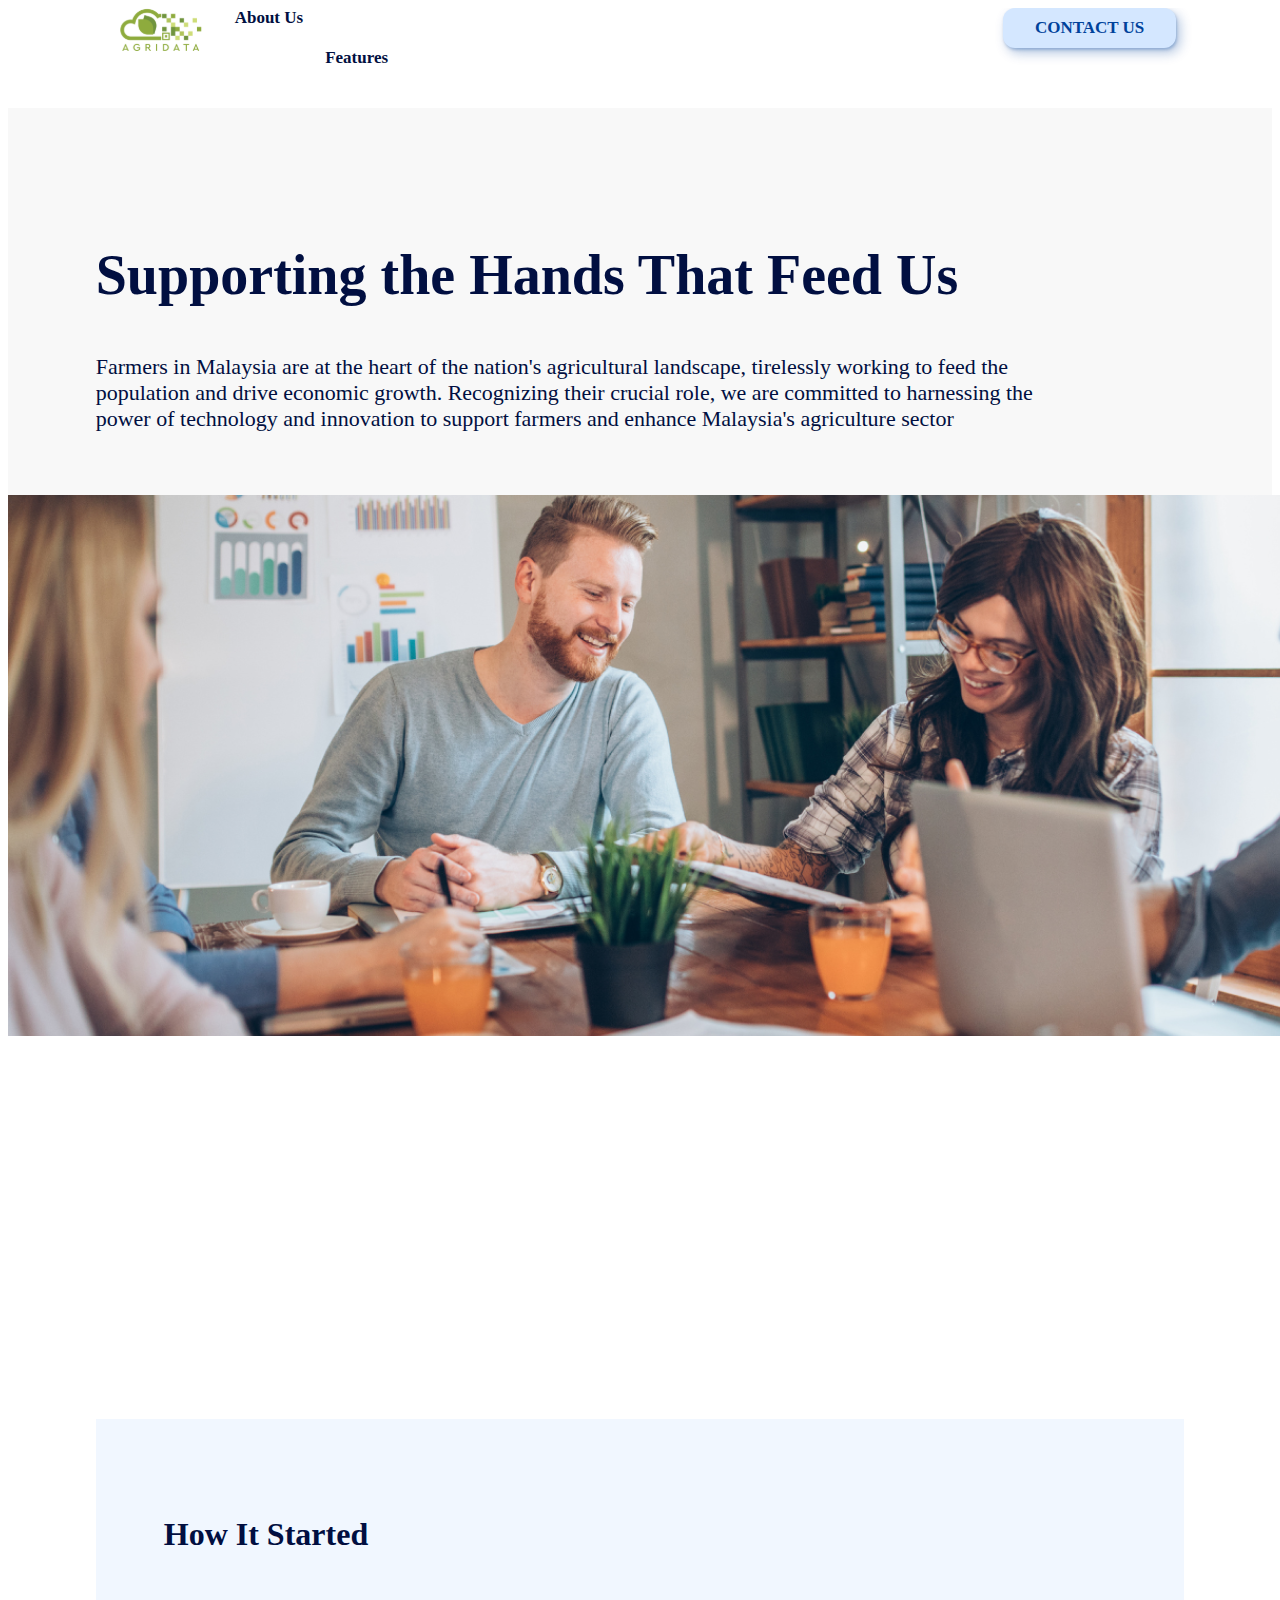
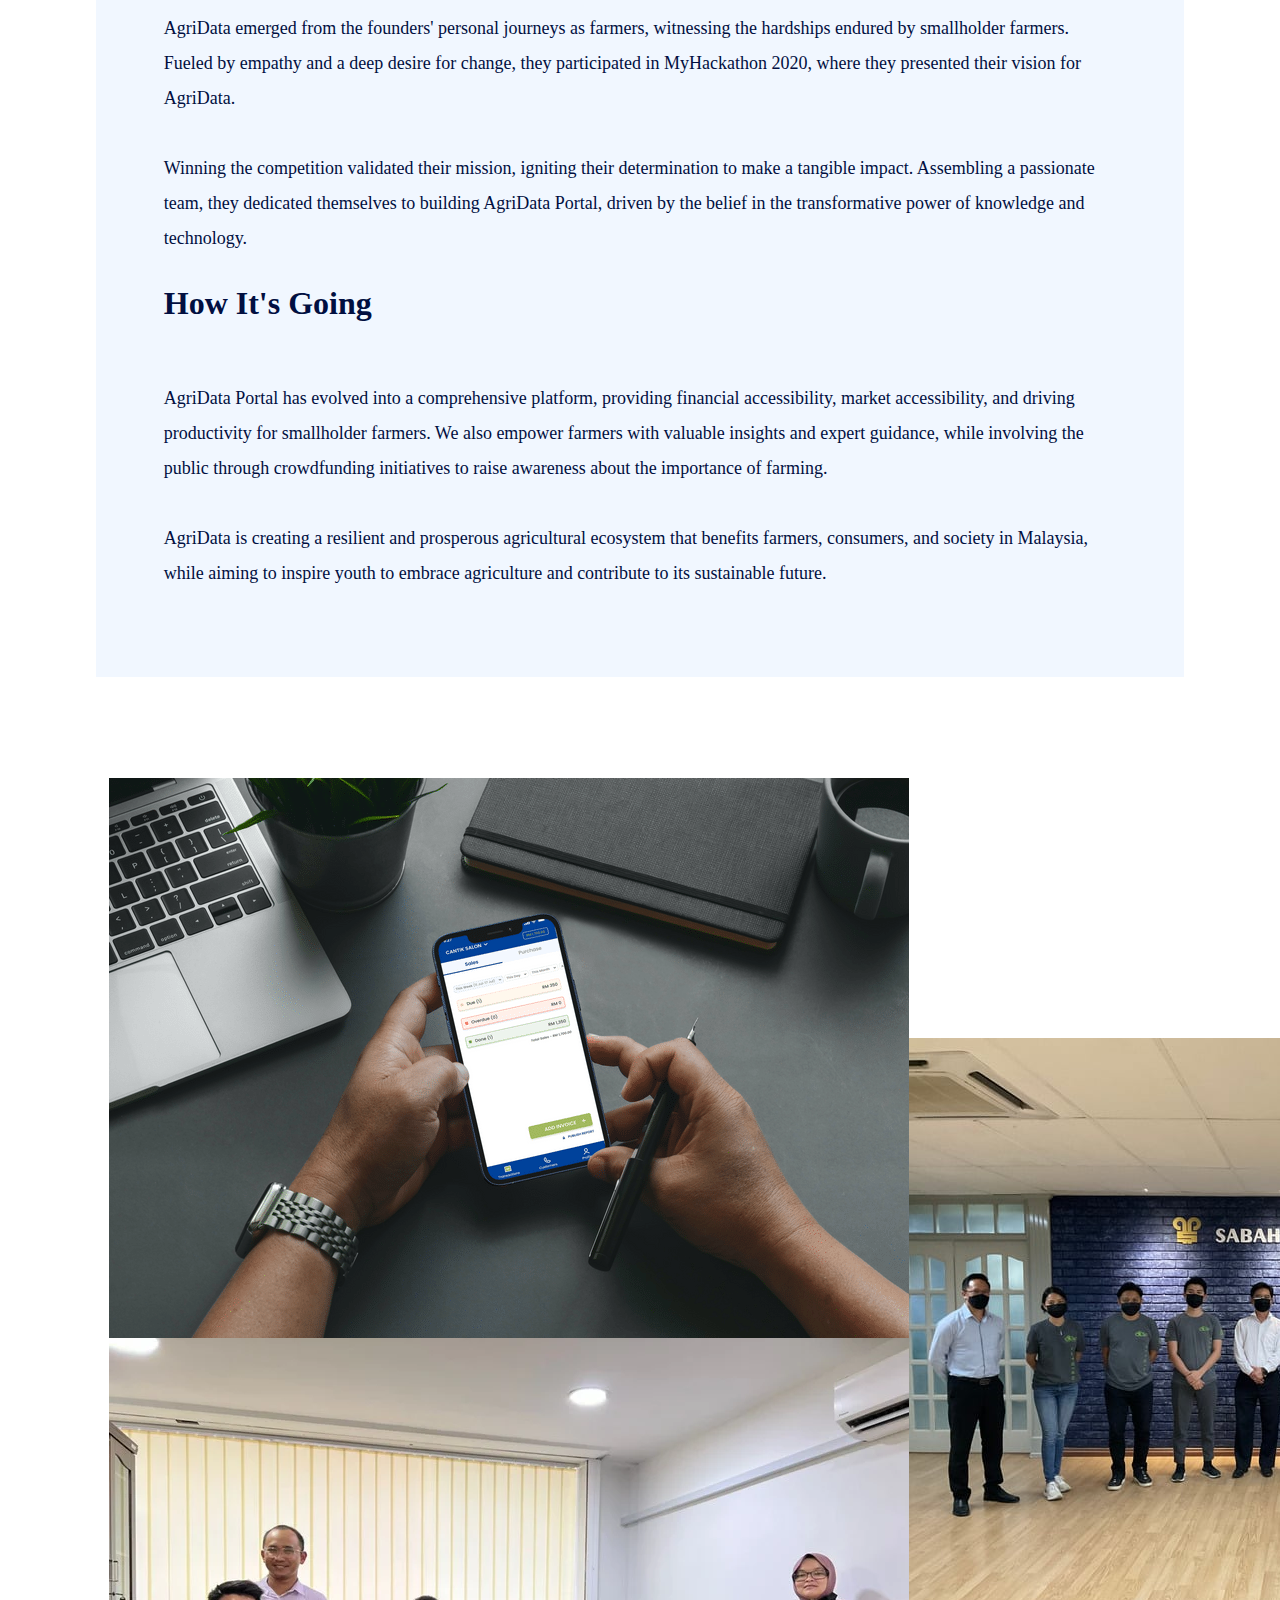
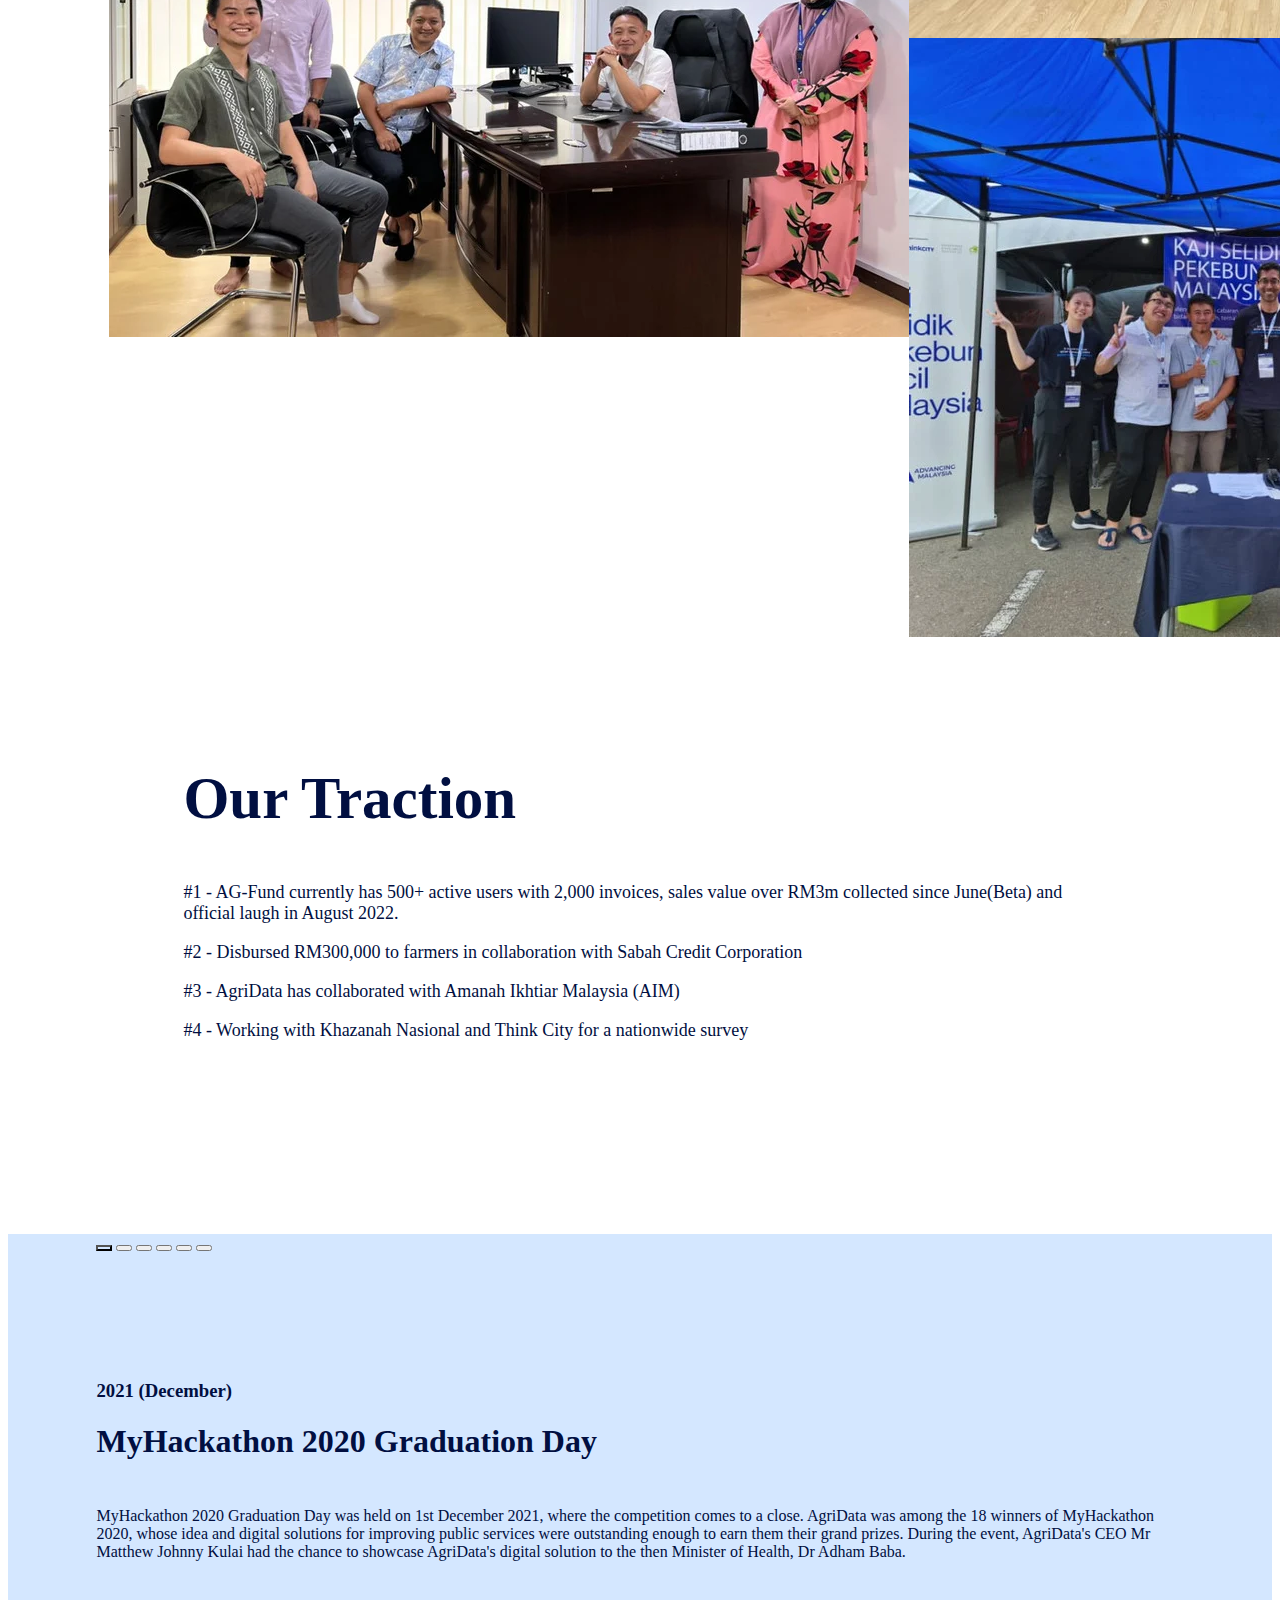
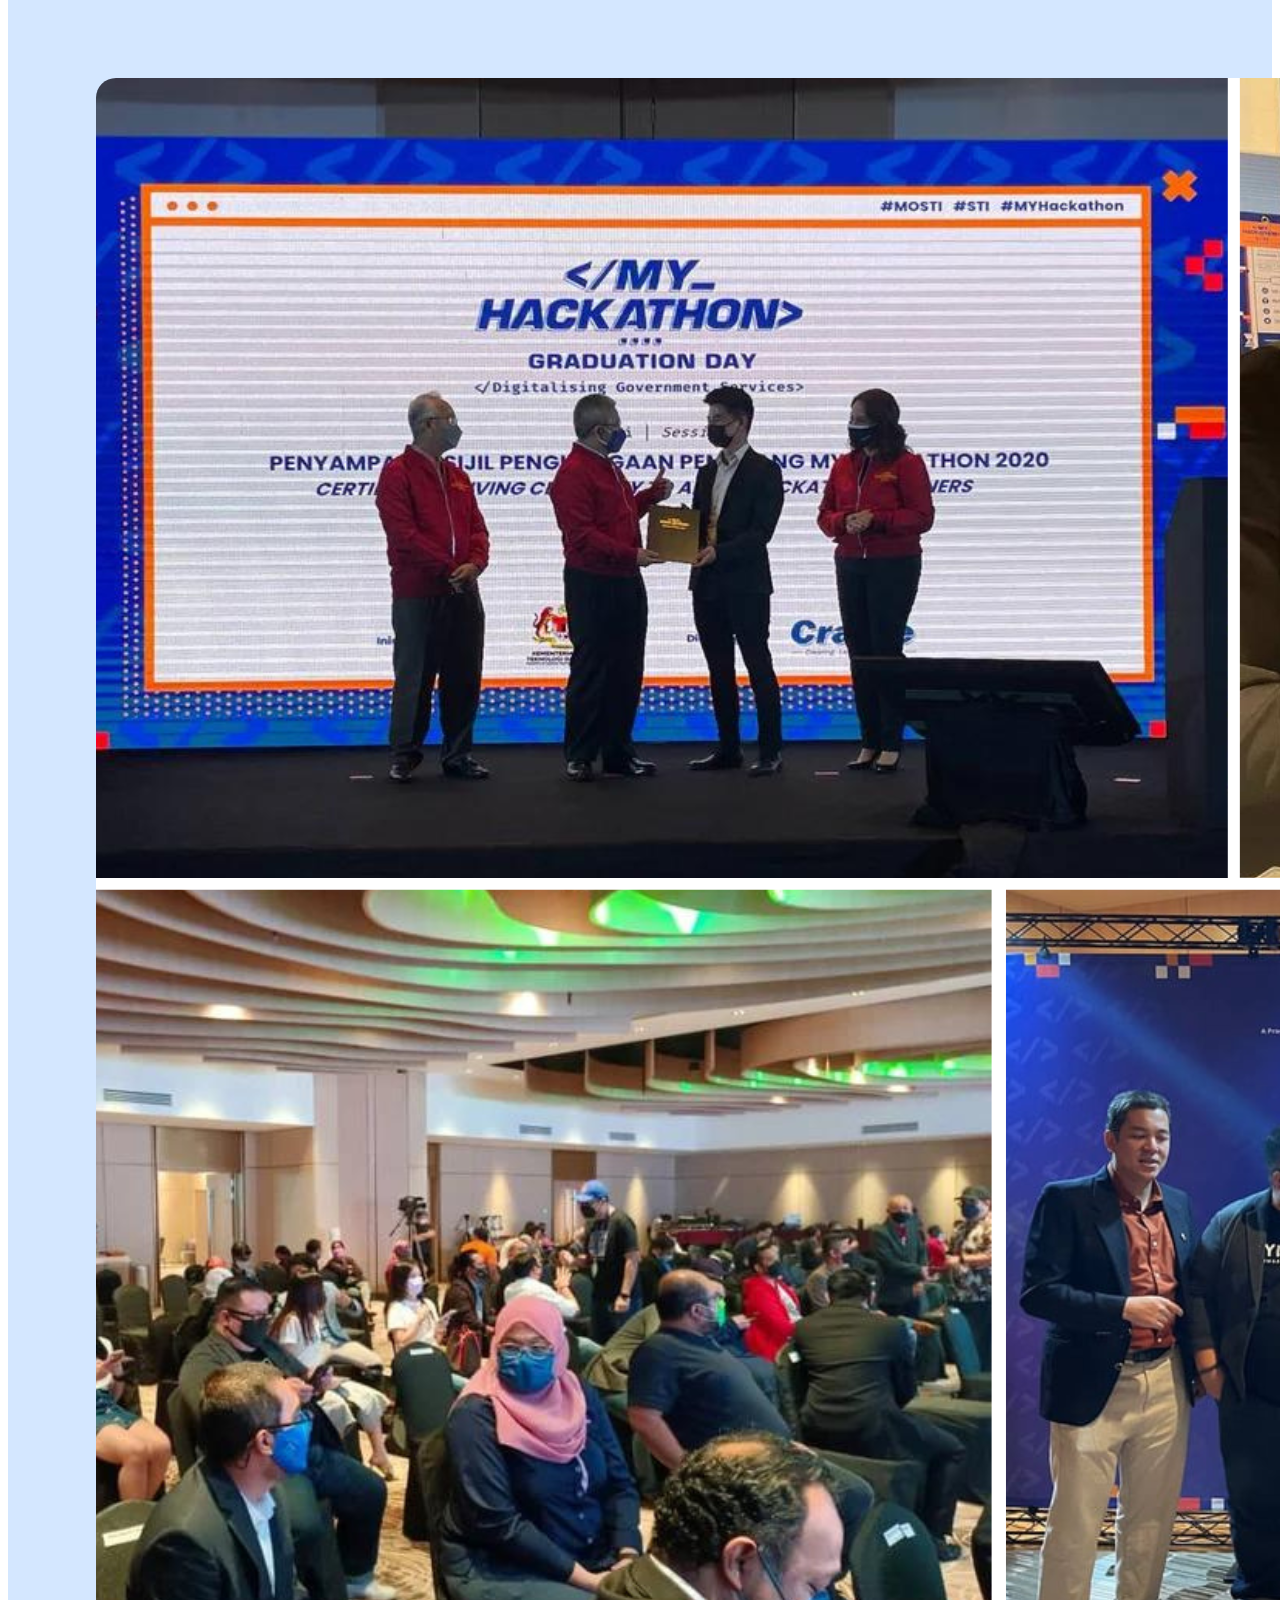
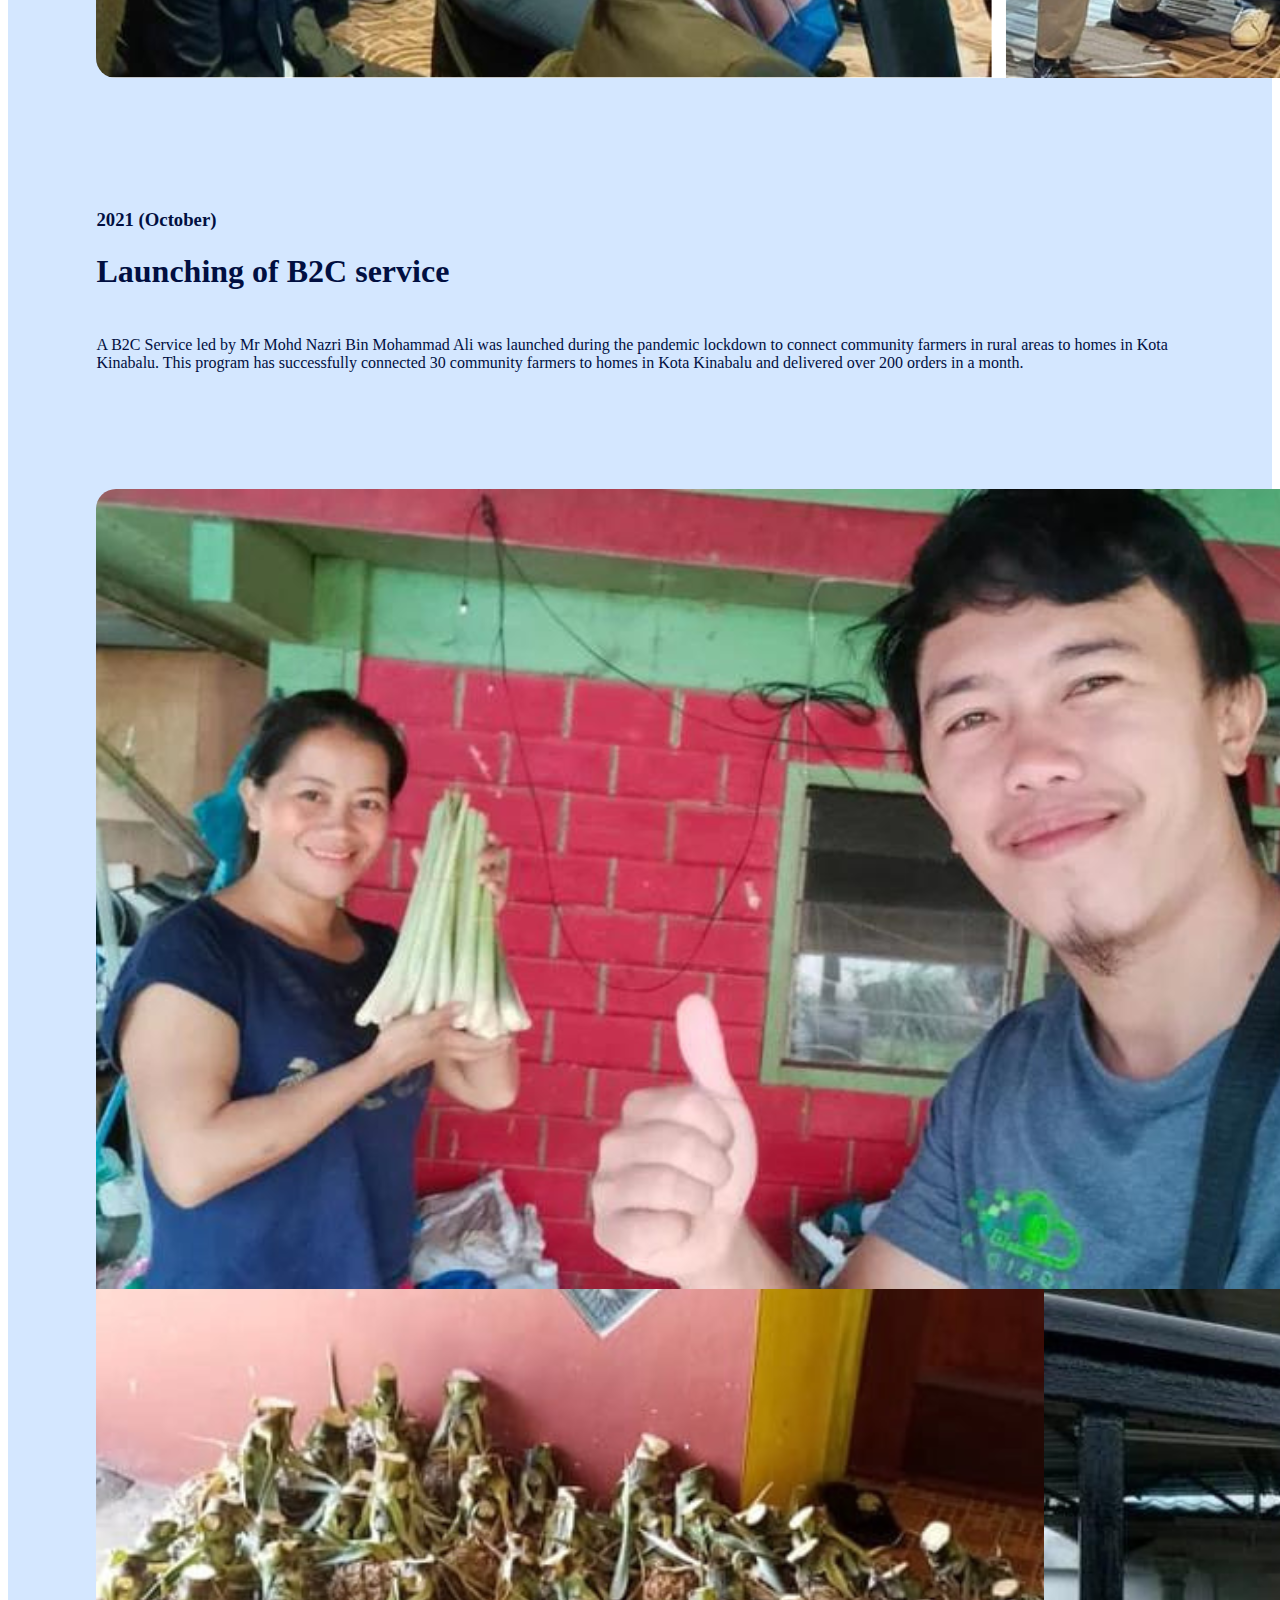
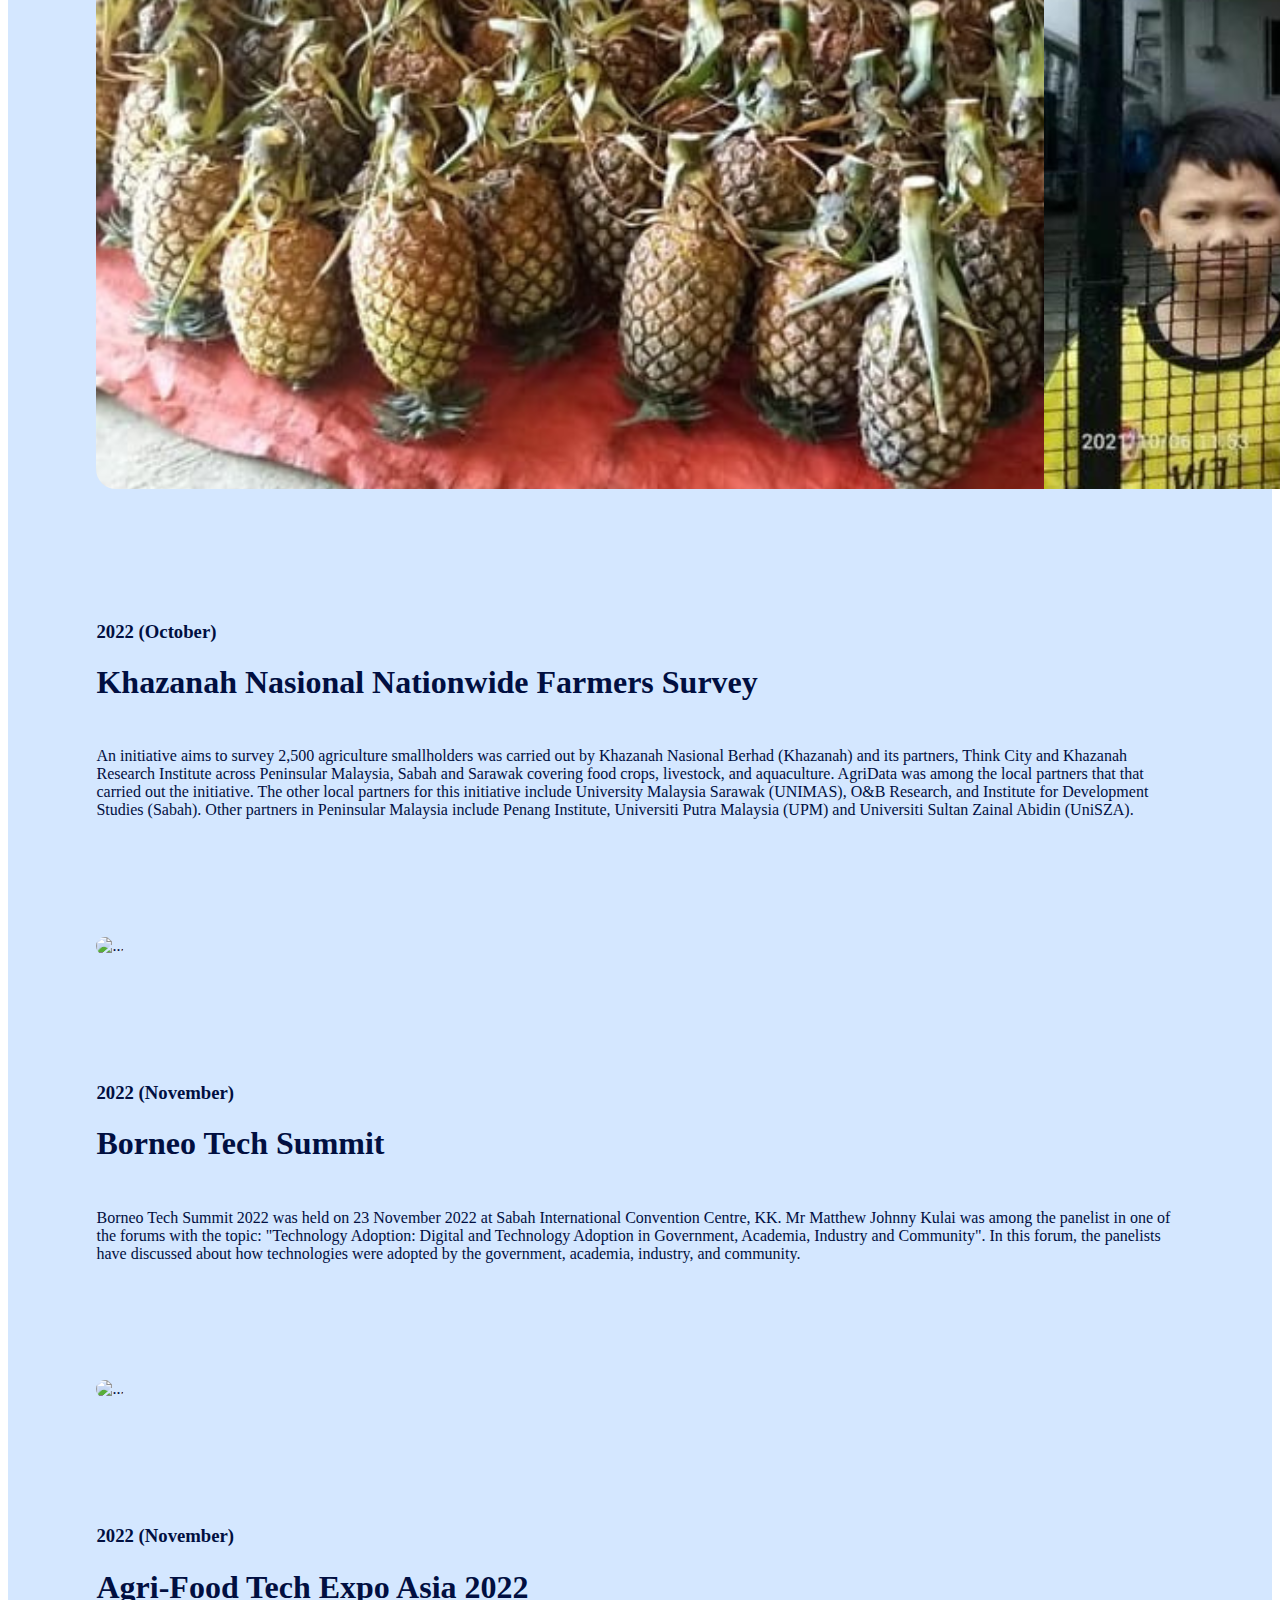
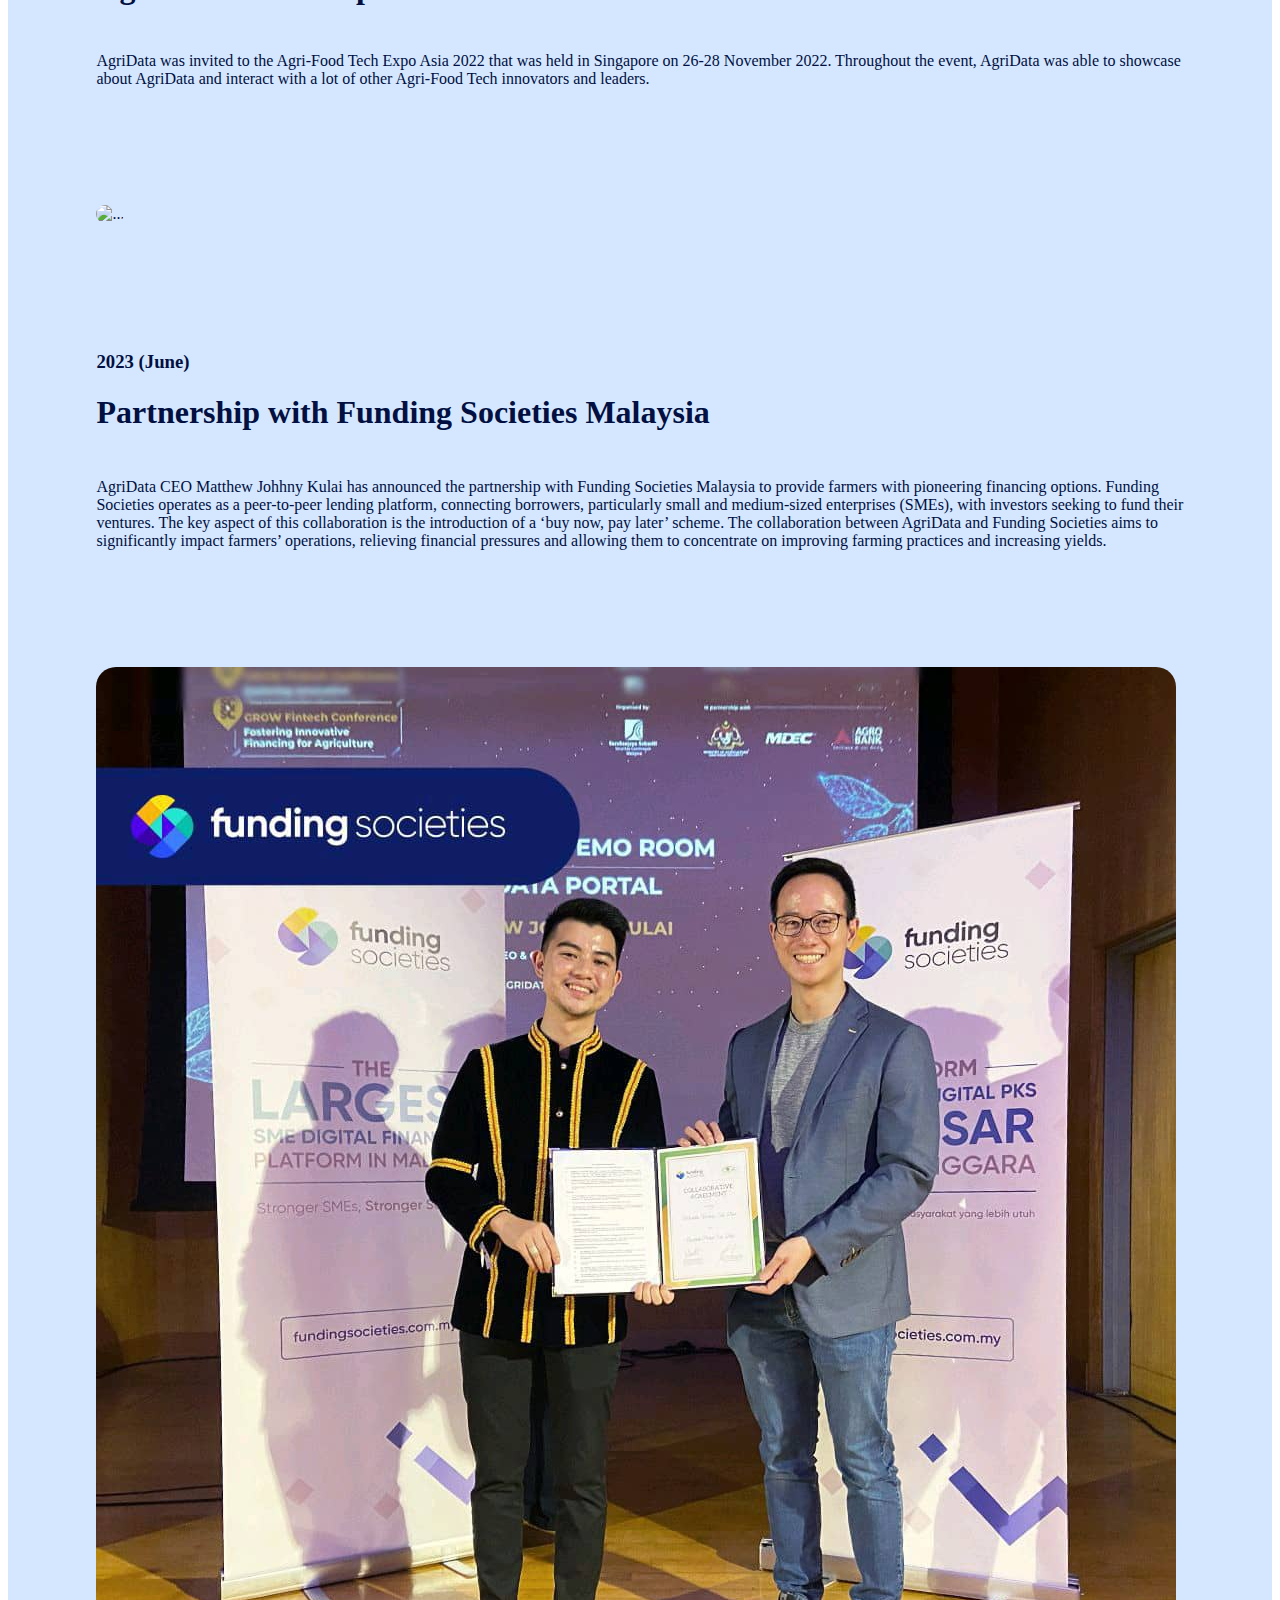
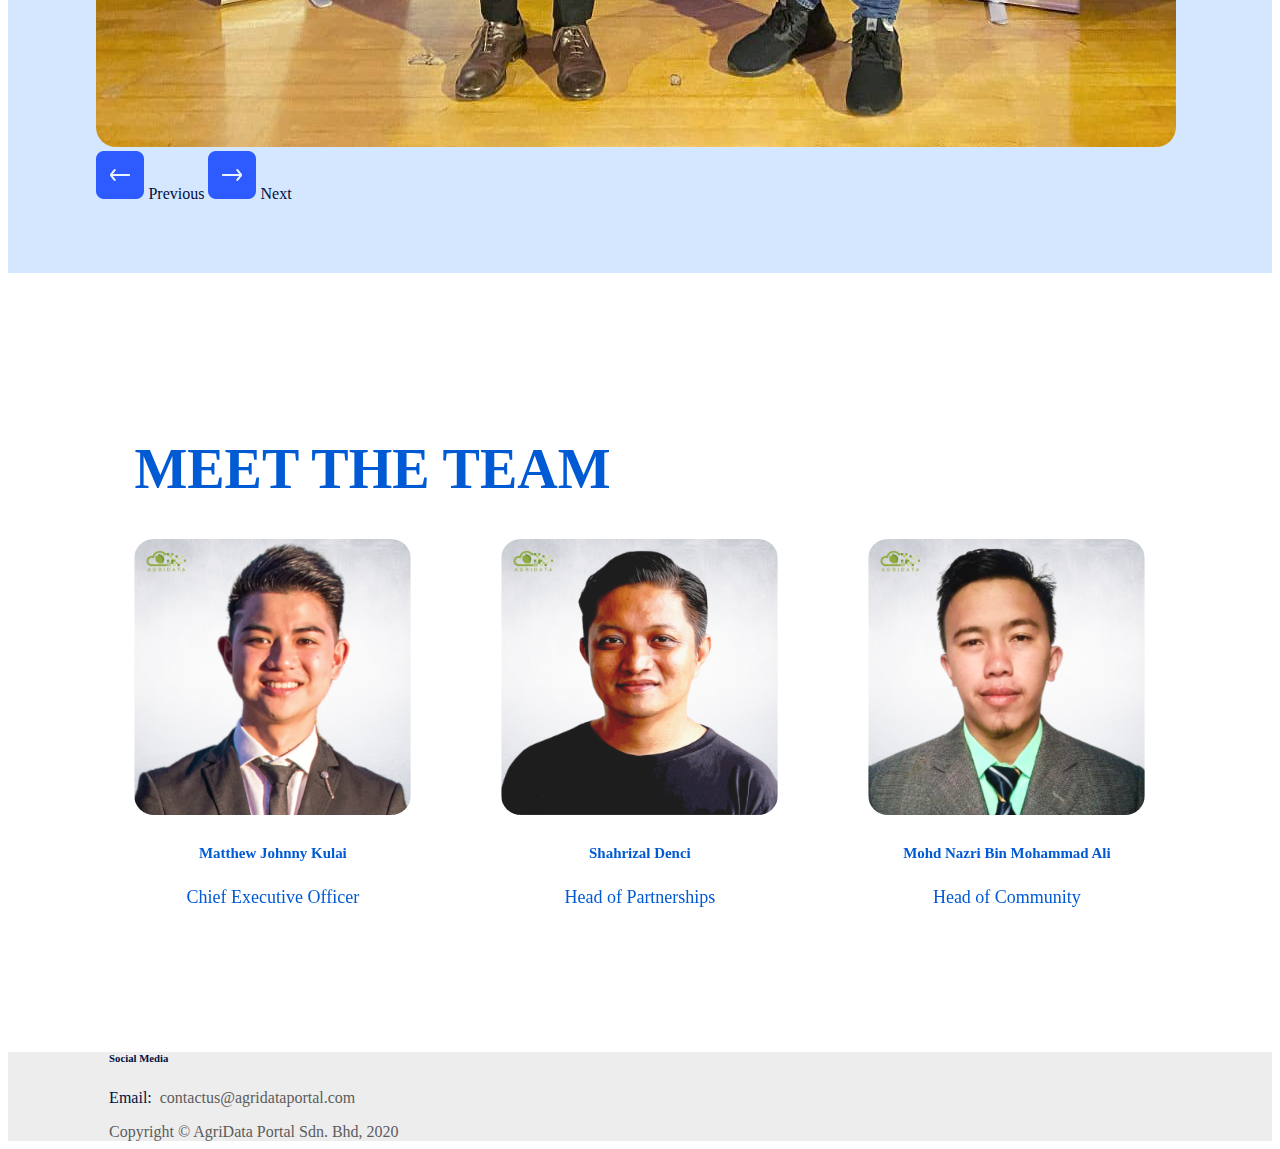
==== commit 87dc616b: "add partnership with funding societies in about us" ====
--- a/about-us.html
+++ b/about-us.html
@@ -97,6 +97,8 @@
                         aria-label="Slide 4"></button>
                     <button type="button" data-bs-target="#carouselExampleIndicators" data-bs-slide-to="4"
                         aria-label="Slide 5"></button>
+                    <button type="button" data-bs-target="#carouselExampleIndicators" data-bs-slide-to="5"
+                        aria-label="Slide 6"></button>
                 </div>
                 <div class="carousel-inner">
                     <div class="carousel-item active">
@@ -171,6 +173,23 @@
                             </div>
                             <div class="col-md-5 my-auto my-auto about-us-slide-img">
                                 <img src="./assets/image/card3.png" class="w-100" alt="..." style="border-radius: 20px;">
+                            </div>
+                        </div>
+                    </div>
+                    <div class="carousel-item">
+                        <div class="row">
+                            <div class="col-md-7 slide-description">
+                                <h3 class="">2023 (June)</h3>
+                                <h1 class="pt-4">Partnership with Funding Societies Malaysia</h1>
+                                <p>AgriData CEO Matthew Johhny Kulai has announced the partnership with Funding Societies Malaysia to provide farmers with pioneering financing options.
+                                    Funding Societies operates as a peer-to-peer lending platform, connecting borrowers, particularly small and medium-sized enterprises (SMEs), 
+                                    with investors seeking to fund their ventures. The key aspect of this collaboration is the introduction of a ‘buy now, pay later’ scheme. The collaboration 
+                                    between AgriData and Funding Societies aims to significantly impact farmers’ operations, 
+                                    relieving financial pressures and allowing them to concentrate on improving farming practices and increasing yields.
+                                </p>
+                            </div>
+                            <div class="col-md-5 my-auto my-auto about-us-slide-img">
+                                <img src="./assets/image/card6.jpg" class="d-flex justify-content-center w-100" alt="..." style="border-radius: 20px;">
                             </div>
                         </div>
                     </div>
--- a/resources/css/app.css
+++ b/resources/css/app.css
@@ -1242,6 +1242,14 @@
     top: 99px !important;
 }
 
+/*-------------------------
+        Contact Us
+---------------------------*/
+
+.contact-us-box {
+    padding: 7% 7%;
+}
+
 
 /* Small devices (portrait tablets and large phones, 600px and up) */
 @media only screen and (min-width: 320px) and (max-width: 767px) {
